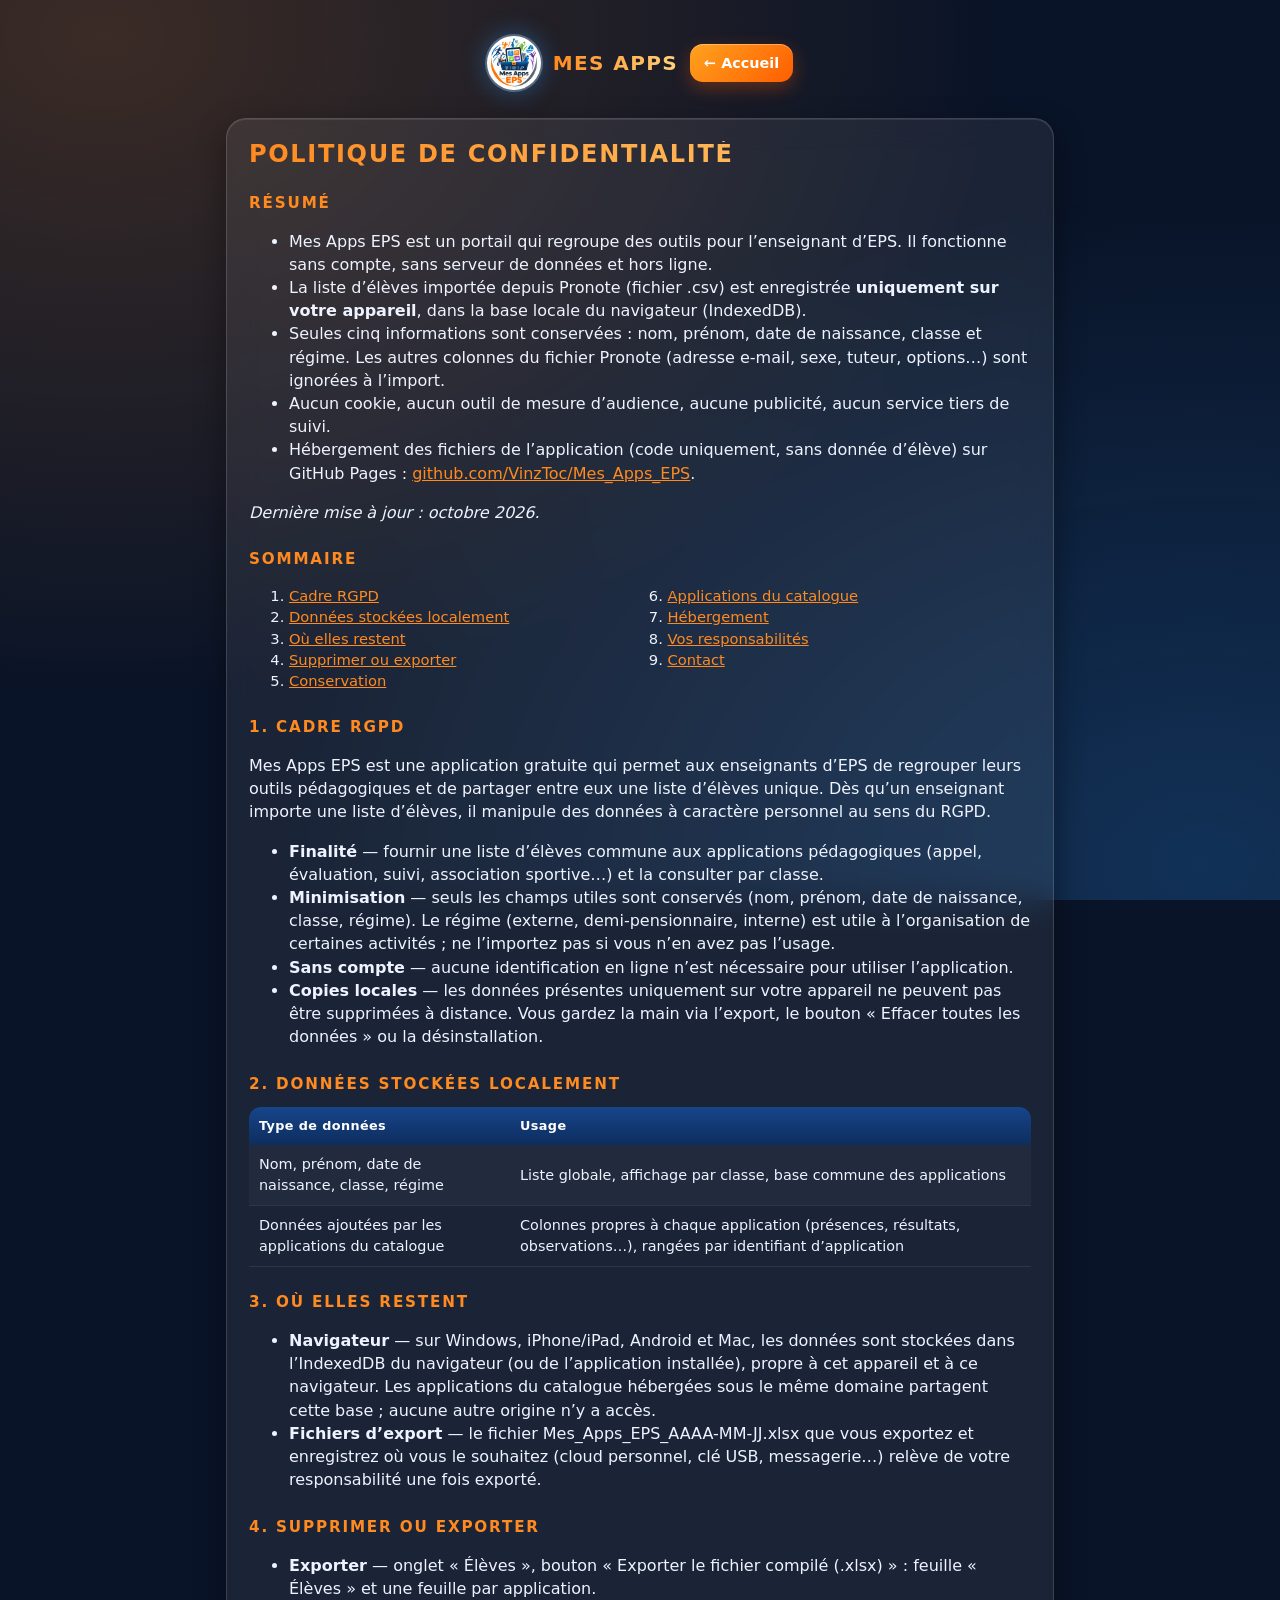
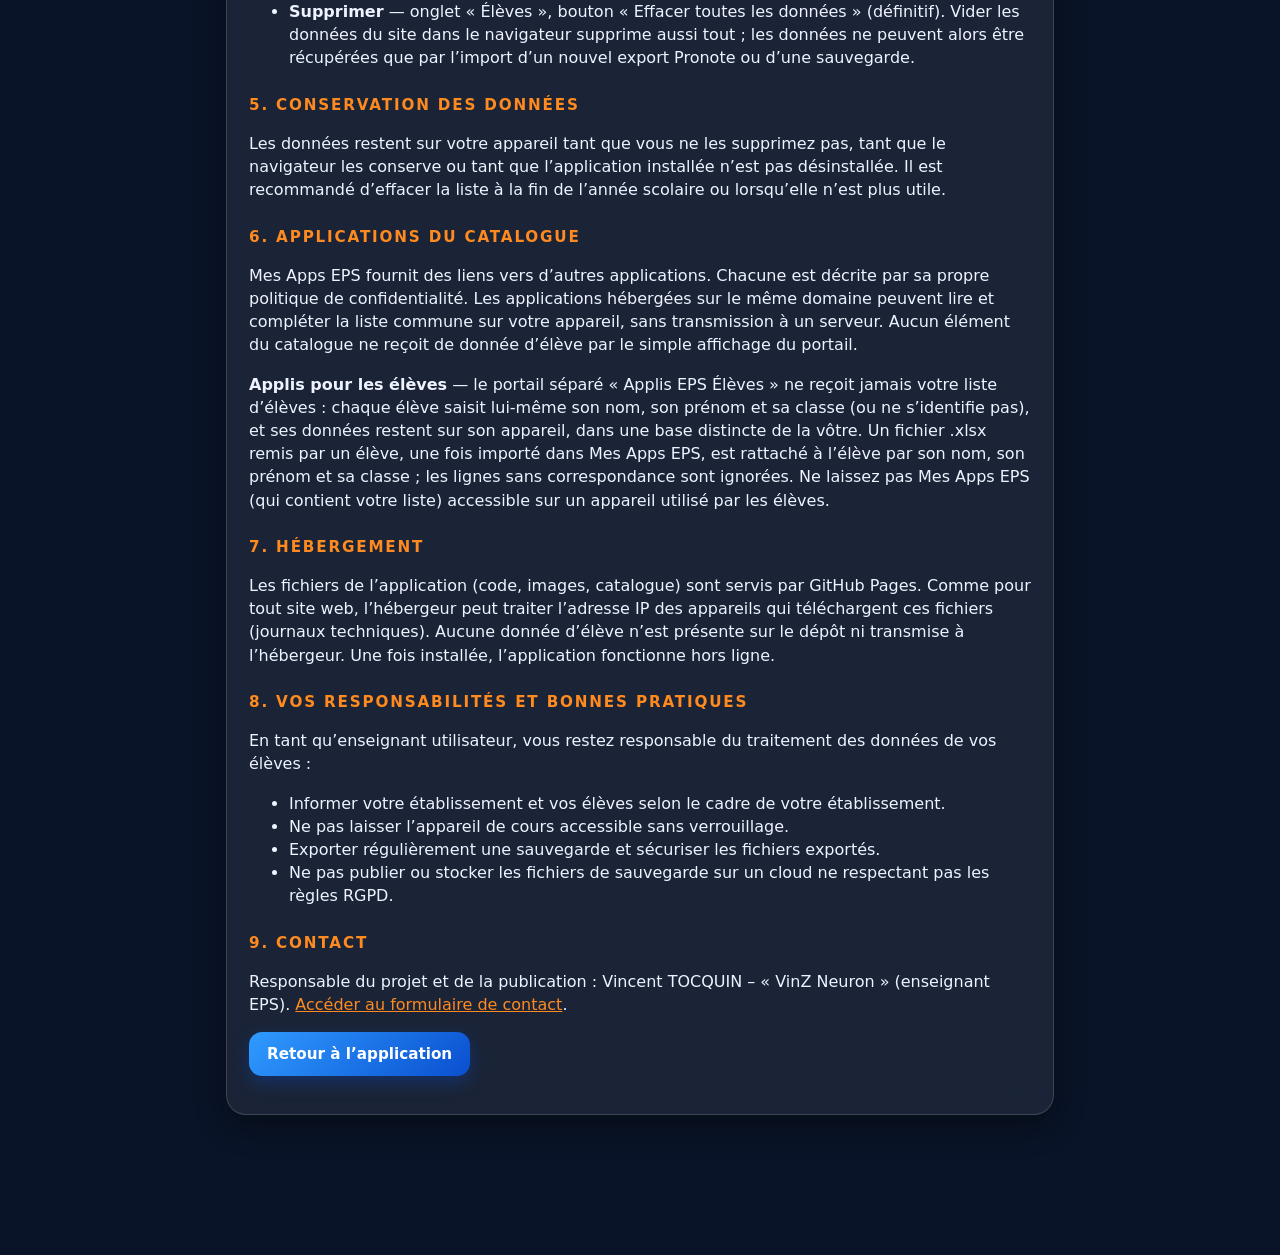
==== confidentialite.html @ a9cd7b1b "Add files via upload" ====
<!DOCTYPE html><html lang="fr"><head><meta charset="utf-8"><meta name="viewport" content="width=device-width,initial-scale=1,viewport-fit=cover">
<title>Politique de confidentialité – Mes Apps EPS</title><meta name="theme-color" content="#14151a"><link rel="icon" href="icons/icon-192.png"><link rel="stylesheet" href="style.css?v=2"></head><body>
<header><div class="hd"><img src="icons/logo.png" alt=""><h1>Mes Apps</h1><a class="back" href="index.html">← Accueil</a></div></header><main><article class="doc">
<h1>Politique de confidentialité</h1>
<h2>Résumé</h2>
<ul>
<li>Mes Apps EPS est un portail qui regroupe des outils pour l’enseignant d’EPS. Il fonctionne sans compte, sans serveur de données et hors ligne.</li>
<li>La liste d’élèves importée depuis Pronote (fichier .csv) est enregistrée <b>uniquement sur votre appareil</b>, dans la base locale du navigateur (IndexedDB).</li>
<li>Seules cinq informations sont conservées : nom, prénom, date de naissance, classe et régime. Les autres colonnes du fichier Pronote (adresse e-mail, sexe, tuteur, options…) sont ignorées à l’import.</li>
<li>Aucun cookie, aucun outil de mesure d’audience, aucune publicité, aucun service tiers de suivi.</li>
<li>Hébergement des fichiers de l’application (code uniquement, sans donnée d’élève) sur GitHub Pages : <a href="https://github.com/VinzToc/Mes_Apps_EPS" target="_blank" rel="noopener noreferrer">github.com/VinzToc/Mes_Apps_EPS</a>.</li>
</ul>
<p><em>Dernière mise à jour : octobre 2026.</em></p>
<h2>Sommaire</h2>
<ol class="toc"><li><a href="#s1">Cadre RGPD</a></li><li><a href="#s2">Données stockées localement</a></li><li><a href="#s3">Où elles restent</a></li><li><a href="#s4">Supprimer ou exporter</a></li><li><a href="#s5">Conservation</a></li><li><a href="#s6">Applications du catalogue</a></li><li><a href="#s7">Hébergement</a></li><li><a href="#s8">Vos responsabilités</a></li><li><a href="#s9">Contact</a></li></ol>
<h2 id="s1">1. Cadre RGPD</h2>
<p>Mes Apps EPS est une application gratuite qui permet aux enseignants d’EPS de regrouper leurs outils pédagogiques et de partager entre eux une liste d’élèves unique. Dès qu’un enseignant importe une liste d’élèves, il manipule des données à caractère personnel au sens du RGPD.</p>
<ul>
<li><b>Finalité</b> — fournir une liste d’élèves commune aux applications pédagogiques (appel, évaluation, suivi, association sportive…) et la consulter par classe.</li>
<li><b>Minimisation</b> — seuls les champs utiles sont conservés (nom, prénom, date de naissance, classe, régime). Le régime (externe, demi-pensionnaire, interne) est utile à l’organisation de certaines activités ; ne l’importez pas si vous n’en avez pas l’usage.</li>
<li><b>Sans compte</b> — aucune identification en ligne n’est nécessaire pour utiliser l’application.</li>
<li><b>Copies locales</b> — les données présentes uniquement sur votre appareil ne peuvent pas être supprimées à distance. Vous gardez la main via l’export, le bouton « Effacer toutes les données » ou la désinstallation.</li>
</ul>
<h2 id="s2">2. Données stockées localement</h2>
<div class="sp"><table><tr><th>Type de données</th><th>Usage</th></tr>
<tr><td>Nom, prénom, date de naissance, classe, régime</td><td>Liste globale, affichage par classe, base commune des applications</td></tr>
<tr><td>Données ajoutées par les applications du catalogue</td><td>Colonnes propres à chaque application (présences, résultats, observations…), rangées par identifiant d’application</td></tr></table></div>
<h2 id="s3">3. Où elles restent</h2>
<ul>
<li><b>Navigateur</b> — sur Windows, iPhone/iPad, Android et Mac, les données sont stockées dans l’IndexedDB du navigateur (ou de l’application installée), propre à cet appareil et à ce navigateur. Les applications du catalogue hébergées sous le même domaine partagent cette base ; aucune autre origine n’y a accès.</li>
<li><b>Fichiers d’export</b> — le fichier Mes_Apps_EPS_AAAA-MM-JJ.xlsx que vous exportez et enregistrez où vous le souhaitez (cloud personnel, clé USB, messagerie…) relève de votre responsabilité une fois exporté.</li>
</ul>
<h2 id="s4">4. Supprimer ou exporter</h2>
<ul>
<li><b>Exporter</b> — onglet « Élèves », bouton « Exporter le fichier compilé (.xlsx) » : feuille « Élèves » et une feuille par application.</li>
<li><b>Supprimer</b> — onglet « Élèves », bouton « Effacer toutes les données » (définitif). Vider les données du site dans le navigateur supprime aussi tout ; les données ne peuvent alors être récupérées que par l’import d’un nouvel export Pronote ou d’une sauvegarde.</li>
</ul>
<h2 id="s5">5. Conservation des données</h2>
<p>Les données restent sur votre appareil tant que vous ne les supprimez pas, tant que le navigateur les conserve ou tant que l’application installée n’est pas désinstallée. Il est recommandé d’effacer la liste à la fin de l’année scolaire ou lorsqu’elle n’est plus utile.</p>
<h2 id="s6">6. Applications du catalogue</h2>
<p>Mes Apps EPS fournit des liens vers d’autres applications. Chacune est décrite par sa propre politique de confidentialité. Les applications hébergées sur le même domaine peuvent lire et compléter la liste commune sur votre appareil, sans transmission à un serveur. Aucun élément du catalogue ne reçoit de donnée d’élève par le simple affichage du portail.</p>
<p><b>Applis pour les élèves</b> — le portail séparé « Applis EPS Élèves » ne reçoit jamais votre liste d’élèves : chaque élève saisit lui-même son nom, son prénom et sa classe (ou ne s’identifie pas), et ses données restent sur son appareil, dans une base distincte de la vôtre. Un fichier .xlsx remis par un élève, une fois importé dans Mes Apps EPS, est rattaché à l’élève par son nom, son prénom et sa classe ; les lignes sans correspondance sont ignorées. Ne laissez pas Mes Apps EPS (qui contient votre liste) accessible sur un appareil utilisé par les élèves.</p>
<h2 id="s7">7. Hébergement</h2>
<p>Les fichiers de l’application (code, images, catalogue) sont servis par GitHub Pages. Comme pour tout site web, l’hébergeur peut traiter l’adresse IP des appareils qui téléchargent ces fichiers (journaux techniques). Aucune donnée d’élève n’est présente sur le dépôt ni transmise à l’hébergeur. Une fois installée, l’application fonctionne hors ligne.</p>
<h2 id="s8">8. Vos responsabilités et bonnes pratiques</h2>
<p>En tant qu’enseignant utilisateur, vous restez responsable du traitement des données de vos élèves :</p>
<ul>
<li>Informer votre établissement et vos élèves selon le cadre de votre établissement.</li>
<li>Ne pas laisser l’appareil de cours accessible sans verrouillage.</li>
<li>Exporter régulièrement une sauvegarde et sécuriser les fichiers exportés.</li>
<li>Ne pas publier ou stocker les fichiers de sauvegarde sur un cloud ne respectant pas les règles RGPD.</li>
</ul>
<h2 id="s9">9. Contact</h2>
<p>Responsable du projet et de la publication : Vincent TOCQUIN – « VinZ Neuron » (enseignant EPS). <a href="contact.html">Accéder au formulaire de contact</a>.</p>
<p><a class="btnlink" href="index.html">Retour à l’application</a></p></article></main></body></html>
---- style.css ----
:root{--bg:#0a1428;--tx:#eef3ff;--mut:rgba(238,243,255,.62);--glass:rgba(255,255,255,.07);--bd:rgba(255,255,255,.15);--c1:#ff8a1f;--c2:#2f9bff;--g1:rgba(255,138,31,.20);--g2:rgba(47,155,255,.22);--onc:#fff;--c3:#ffd27a;--nav:linear-gradient(135deg,#2f9bff,#0a4fd0);--ok:#6ff0a0;--ko:#ff8f8f}
*{box-sizing:border-box;-webkit-tap-highlight-color:transparent}[hidden]{display:none!important}
body{margin:0;font-family:system-ui,-apple-system,"Segoe UI",Roboto,sans-serif;color:var(--tx);min-height:100vh;background:var(--bg);padding-bottom:100px;line-height:1.45}
body::before{content:'';position:fixed;inset:0;z-index:-1;pointer-events:none;background:radial-gradient(ellipse at 8% 4%,var(--g1),transparent 55%),radial-gradient(ellipse at 94% 96%,var(--g2),transparent 55%)}
header{display:flex;align-items:center;gap:14px;padding:20px 16px 12px;max-width:1000px;margin:auto}
header img{width:74px;height:74px;flex:none;border-radius:50%;background:#fff;padding:2px;box-shadow:0 0 26px rgba(47,155,255,.45),0 0 0 2px rgba(255,255,255,.28)}
h1{margin:0;font-size:1.65rem;font-weight:900;letter-spacing:.07em;text-transform:uppercase;line-height:1.1;background:linear-gradient(90deg,var(--c1),var(--c3));-webkit-background-clip:text;background-clip:text;-webkit-text-fill-color:transparent}
header p{margin:4px 0 0;font-size:.72rem;font-weight:600;color:var(--mut);letter-spacing:.1em;text-transform:uppercase}
main{max-width:1000px;margin:auto;padding:0 12px}
.card{position:relative;background:var(--glass);backdrop-filter:blur(16px);-webkit-backdrop-filter:blur(16px);border:1px solid var(--bd);border-radius:20px;padding:18px;margin-bottom:16px;box-shadow:0 10px 30px #0006,inset 0 1px 0 #ffffff18}
h2{margin:0 0 12px;font-size:.82rem;font-weight:800;letter-spacing:.12em;text-transform:uppercase;color:var(--c1)}
.btn{border:0;border-radius:13px;padding:11px 18px;font:inherit;font-weight:800;font-size:.9rem;letter-spacing:.03em;color:#fff;cursor:pointer;background:linear-gradient(135deg,#ffa21f,#ff5e00);box-shadow:0 6px 18px #ff5e0050,inset 0 1px 0 #ffffff55;text-shadow:0 1px 2px #0003;transition:transform .12s,filter .15s;display:inline-block;text-decoration:none}
.btn:hover{filter:brightness(1.1)}.btn:active{transform:scale(.97)}.btn:disabled{opacity:.4;cursor:default}
.btn.b{background:linear-gradient(135deg,#2f9bff,#0a4fd0);box-shadow:0 6px 18px #0a4fd055,inset 0 1px 0 #ffffff55}
.btn.r{background:rgba(255,255,255,.1);border:1.5px solid var(--bd);box-shadow:none;text-shadow:none}
.row{display:flex;gap:10px;flex-wrap:wrap;align-items:center;margin-top:12px}
label{display:block;font-weight:700;font-size:.8rem;letter-spacing:.04em;color:var(--mut);margin:10px 0}
select,input{padding:10px 12px;border-radius:12px;border:1.5px solid var(--bd);font:inherit;font-size:.95rem;background:rgba(0,0,0,.32);color:var(--tx)}
label input{display:block;width:100%;margin-top:5px}
select:focus,input:focus,.btn:focus-visible{outline:2px solid var(--c1);outline-offset:1px}
input::placeholder{color:rgba(238,243,255,.38)}
.drop{display:flex;flex-direction:column;align-items:center;gap:12px;border:2px dashed var(--c2);border-radius:18px;padding:22px;text-align:center;cursor:pointer;background:rgba(255,255,255,.04);font-weight:600;color:var(--tx);transition:.2s}
.drop.on{background:rgba(255,255,255,.12);transform:scale(1.01)}
.grid{display:grid;grid-template-columns:repeat(auto-fill,minmax(108px,1fr));gap:12px}
.tile{position:relative;overflow:hidden;display:flex;flex-direction:column;align-items:center;text-align:center;gap:8px;padding:16px 8px 12px;border-radius:18px;color:var(--tx);text-decoration:none;background:linear-gradient(160deg,rgba(255,255,255,.13),rgba(255,255,255,.04));border:1px solid var(--bd);box-shadow:0 6px 18px #0005;transition:.18s}
.tile::before{content:"";position:absolute;left:0;right:0;top:0;height:4px;background:linear-gradient(90deg,var(--t1,var(--c1)),var(--t2,var(--c2)))}
.tile:hover{transform:translateY(-4px);border-color:var(--t1,var(--c1));box-shadow:0 10px 26px #0007,0 0 18px var(--g1)}
.tile:active{transform:scale(.96)}
.tile .ic{font-size:2.1rem;line-height:1;filter:drop-shadow(0 3px 5px #0006)}.tile b{font-size:.8rem;line-height:1.15;font-weight:700}
.tile.off{filter:grayscale(.6);opacity:.5;pointer-events:none}
.rgpd{font-size:.78rem;color:var(--mut);line-height:1.45;margin-top:10px}.rgpd b{color:var(--tx)}
.err{color:var(--ko);font-weight:700;min-height:1.2em}
#msg,#msgE{margin-top:12px;font-weight:700;font-size:1.08rem;line-height:1.45}#msg:empty,#msgE:empty{display:none}
#msg:not(:empty),#msgE:not(:empty){padding:11px 15px;border-radius:12px;background:rgba(255,255,255,.08);border:1px solid var(--bd)}
#info{display:block;margin-top:12px;font-size:1.08rem;font-weight:700;line-height:1.45}
.btn.danger{background:linear-gradient(135deg,#ff4d4d,#c70f1f);box-shadow:0 6px 18px #c70f1f66,inset 0 1px 0 #ffffff55}
#toast{position:fixed;left:50%;bottom:100px;width:max-content;text-align:center;transform:translate(-50%,30px);opacity:0;pointer-events:none;z-index:99;max-width:min(92vw,520px);padding:14px 20px;border-radius:14px;font-weight:800;font-size:1.05rem;color:#fff;background:linear-gradient(135deg,#17a34a,#0b6b30);box-shadow:0 12px 34px #000a;transition:.3s}
#toast.on{opacity:1;transform:translate(-50%,0)}
table{width:100%;border-collapse:collapse;font-size:.9rem}
th{background:linear-gradient(#17458a,#0d2d5e);color:#fff;padding:10px;text-align:left;position:sticky;top:0;font-size:.8rem;letter-spacing:.03em}
th:first-child{border-radius:12px 0 0 0}th:last-child{border-radius:0 12px 0 0}
td{padding:9px 10px;border-bottom:1px solid rgba(255,255,255,.08)}tr:nth-child(even) td{background:rgba(255,255,255,.03)}
.wrap{max-height:62vh;overflow:auto;border-radius:12px;border:1px solid var(--bd)}
th.n,td.n{text-align:center}th.n{font-size:.76rem;line-height:1.15;vertical-align:bottom;min-width:84px}td.n{font-weight:800}td.z{color:rgba(255,255,255,.28);font-weight:400}
th small{font-weight:400;opacity:.85}
tr.grp td{background:rgba(255,255,255,.1)!important;font-weight:800;font-size:.85rem;color:var(--c1)}
button.nm{border:0;background:none;font:inherit;color:#8fcaff;text-align:left;cursor:pointer;padding:6px 0;text-decoration:underline dotted}
nav{z-index:100;position:fixed;bottom:0;left:0;right:0;display:flex;justify-content:center;gap:10px;padding:10px 10px calc(10px + env(safe-area-inset-bottom));background:rgba(10,16,34,.82);backdrop-filter:blur(16px);-webkit-backdrop-filter:blur(16px);border-top:1px solid var(--bd)}
nav button{flex:1;max-width:240px;border:1.5px solid var(--bd);border-radius:15px;padding:12px;font:inherit;font-weight:800;font-size:.9rem;background:rgba(255,255,255,.07);color:#c9d3ee;cursor:pointer}
nav button.act{color:var(--onc);border-color:transparent;background:var(--nav);box-shadow:0 5px 18px var(--g1)}
.tab{display:none}.tab.act{display:block}
.foot{max-width:976px;margin:10px auto 0;padding:16px;text-align:center;background:var(--glass);backdrop-filter:blur(16px);-webkit-backdrop-filter:blur(16px);border:1px solid var(--bd);border-radius:20px;font-size:.86rem;color:var(--mut)}
.foot a{color:var(--c1);font-weight:700}.foot>div{margin:6px 0}
.foot .ic{display:inline-flex;width:44px;height:44px;margin:4px;align-items:center;justify-content:center;border-radius:14px;color:#fff;background:linear-gradient(#ffa21f,#ff5e00);box-shadow:0 4px 12px #ff5e0055,inset 0 1px 0 #ffffff66}
.foot .ic:nth-child(2){background:linear-gradient(#2f9bff,#0a4fd0)}.foot .ic:nth-child(3){background:linear-gradient(#c040ff,#6a0fd0)}.foot .ic:nth-child(4){background:linear-gradient(#ff4d4d,#c00000)}
.foot a.ic{color:#fff}
.foot svg{width:22px;height:22px;fill:none;stroke:currentColor;stroke-width:2;stroke-linecap:round;stroke-linejoin:round}
.foot .own{display:block;margin:0 auto 6px;width:92px;height:92px;border-radius:22px;box-shadow:0 6px 18px #0006}
.foot p{margin:6px 0 0}.ver{text-align:center;font-weight:700;font-size:.76rem;color:var(--mut);margin:12px 0 0;letter-spacing:.04em}
#fiche,.ov{position:fixed;inset:0;z-index:200;background:#000b;display:flex;align-items:flex-end;justify-content:center;backdrop-filter:blur(4px)}#fiche[hidden],.ov[hidden]{display:none}
.ov{align-items:center;padding:16px}
.fc{position:relative;background:#0f1830;color:var(--tx);border:1px solid var(--bd);width:100%;max-width:560px;max-height:86vh;overflow:auto;border-radius:22px 22px 0 0;padding:20px 20px calc(20px + env(safe-area-inset-bottom))}
#fx,.xb{position:absolute;top:10px;right:12px;border:0;background:rgba(255,255,255,.12);color:var(--tx);border-radius:50%;width:34px;height:34px;font-size:1rem;cursor:pointer}
.fh{display:flex;gap:14px;align-items:center;margin-bottom:6px;padding-right:36px}.fh span{font-size:.85rem;color:var(--mut)}
.av{flex:none;width:56px;height:56px;border-radius:50%;background:var(--nav);color:var(--onc);display:flex;align-items:center;justify-content:center;font-weight:900;font-size:1.2rem;text-transform:uppercase;box-shadow:0 4px 14px var(--g1)}
.fa{border-radius:16px;margin-top:12px;overflow:hidden;border:1px solid var(--bd);background:rgba(255,255,255,.04)}.fa h3{margin:0;padding:10px 14px;background:linear-gradient(90deg,rgba(255,255,255,.14),rgba(255,255,255,.04));font-size:.95rem}
.fa dl{margin:0;padding:8px 14px;display:grid;grid-template-columns:auto 1fr;gap:4px 14px}.fa dt{font-weight:700;color:var(--mut);font-size:.82rem;text-transform:capitalize}.fa dd{margin:0;font-weight:600;word-break:break-word}.fn{opacity:.7}
.chip{display:inline-block;margin-right:3px;padding:2px 7px;border-radius:10px;background:rgba(255,255,255,.12);font-size:.92rem}
.sum{display:grid;gap:10px;margin:0 0 14px}.sm{display:grid;grid-template-columns:1fr auto;gap:3px 10px;align-items:center;font-size:.85rem}
.sm .bar{grid-column:1/-1;height:8px;border-radius:6px;background:rgba(255,255,255,.12);overflow:hidden}.sm .bar i{display:block;height:100%;background:linear-gradient(90deg,var(--c1),var(--c2))}.sm span{color:var(--mut)}
.en{padding:8px 14px;border-top:1px solid rgba(255,255,255,.1)}.en .dt{font-weight:800;color:var(--c1);font-size:.82rem}.en dl{padding:2px 0 0!important}
.fg{margin:18px 0 0;font-size:.78rem;text-transform:uppercase;letter-spacing:.1em;font-weight:800;color:var(--mut)}
.bd{float:right;font-weight:600;font-size:.8rem;color:var(--mut)}.tot{margin:6px 0 0;font-weight:700}
.qc{border-radius:22px!important;max-width:380px!important;text-align:center}
.qrbox canvas{width:min(280px,100%);height:auto;image-rendering:pixelated;border:6px solid #fff;border-radius:12px;background:#fff}.qru{word-break:break-all;font-weight:700;font-size:.85rem;margin:8px 0;color:var(--mut)}
/* portail élèves */
.me{font-size:1.05rem;font-weight:700;padding:12px 14px;border-radius:14px;background:rgba(255,255,255,.07);border:1px solid var(--bd)}
ul.dn{list-style:none;padding:0;margin:0}ul.dn li{padding:10px 12px;margin-bottom:8px;border-radius:14px;background:rgba(255,255,255,.07);border:1px solid var(--bd);font-weight:600}
ul.dn summary{cursor:pointer}ul.dn details{margin:0}.tw{overflow-x:auto}
ul.dn table{margin-top:8px;font-size:.8rem;background:rgba(0,0,0,.25);border-radius:10px}ul.dn td,ul.dn th{padding:5px 7px;text-align:left}ul.dn th{background:#17458a;position:static;border-radius:0}
@media(max-width:520px){h1{font-size:1.35rem}header img{width:62px;height:62px}}

.hd{display:flex;align-items:center;gap:12px;max-width:860px;margin:auto;padding:16px}
.hd img{width:54px;height:54px;border-radius:50%;background:#fff;padding:2px;box-shadow:0 0 26px rgba(47,155,255,.45),0 0 0 2px rgba(255,255,255,.28)}
.hd h1{flex:1;font-size:1.25rem}
.back{color:#fff;font-weight:800;text-decoration:none;background:linear-gradient(135deg,#ffa21f,#ff5e00);padding:9px 14px;border-radius:13px;box-shadow:0 6px 18px #ff5e0050,inset 0 1px 0 #ffffff55;font-size:.9rem}
main{max-width:860px;padding:0 16px 40px}
.doc{background:var(--glass);backdrop-filter:blur(16px);border:1px solid var(--bd);border-radius:20px;padding:22px;box-shadow:0 10px 30px #0006,inset 0 1px 0 #ffffff18;color:var(--tx)}
.doc h1{margin-top:0;font-size:1.5rem}
.doc h2{color:var(--c1);margin-top:1.6em;font-size:.95rem}
.doc a{color:var(--c1)}.toc{columns:2;font-size:.92rem}
.sp{overflow-x:auto}
.form label{display:block;font-weight:700;margin:12px 0}.form input,.form select,.form textarea{display:block;width:100%;margin-top:5px;padding:10px;border-radius:12px;border:1.5px solid var(--bd);font:inherit;background:rgba(0,0,0,.32);color:var(--tx)}
.form button,.btnlink{display:inline-block;border:0;border-radius:13px;padding:11px 18px;font-weight:800;color:#fff;text-decoration:none;cursor:pointer;font-size:.95rem;background:linear-gradient(135deg,#2f9bff,#0a4fd0);box-shadow:0 6px 18px #0a4fd055}
.doc a.btnlink{color:#fff}.note{font-size:.85rem;color:var(--mut)}
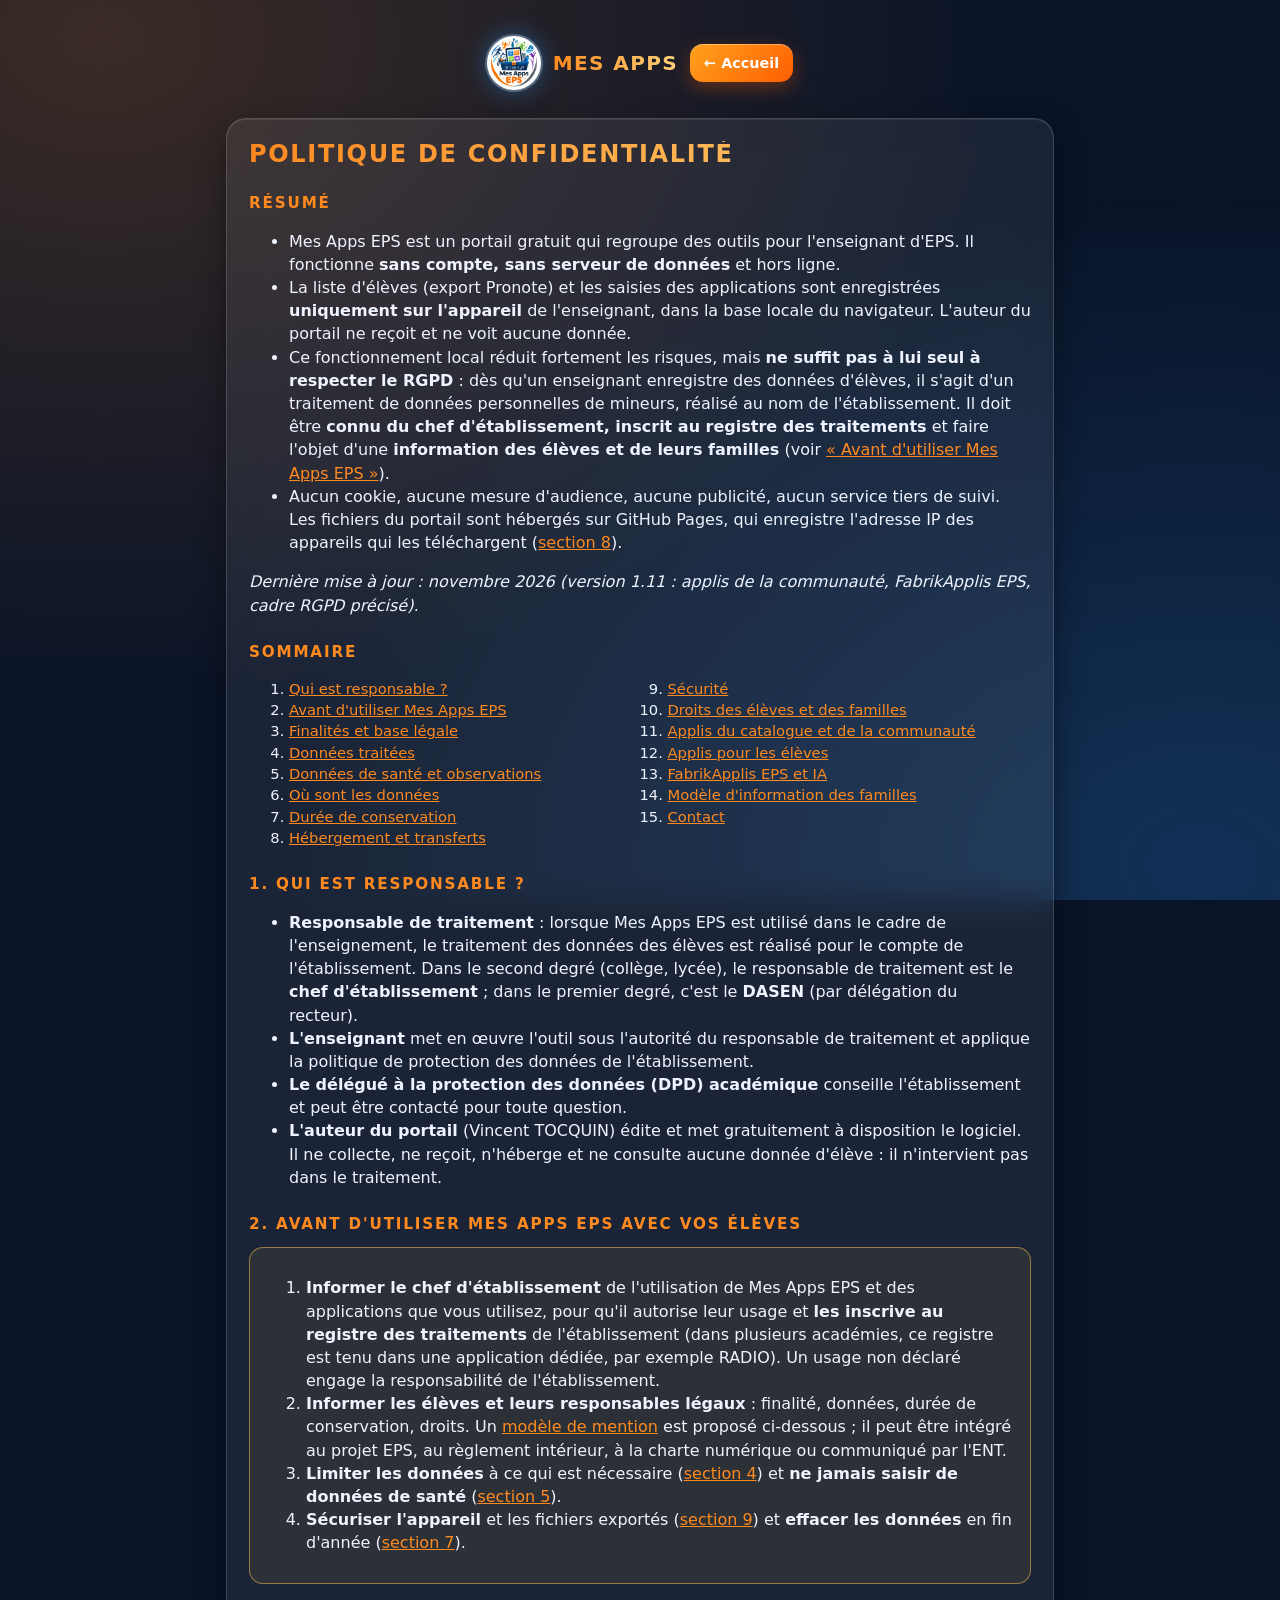
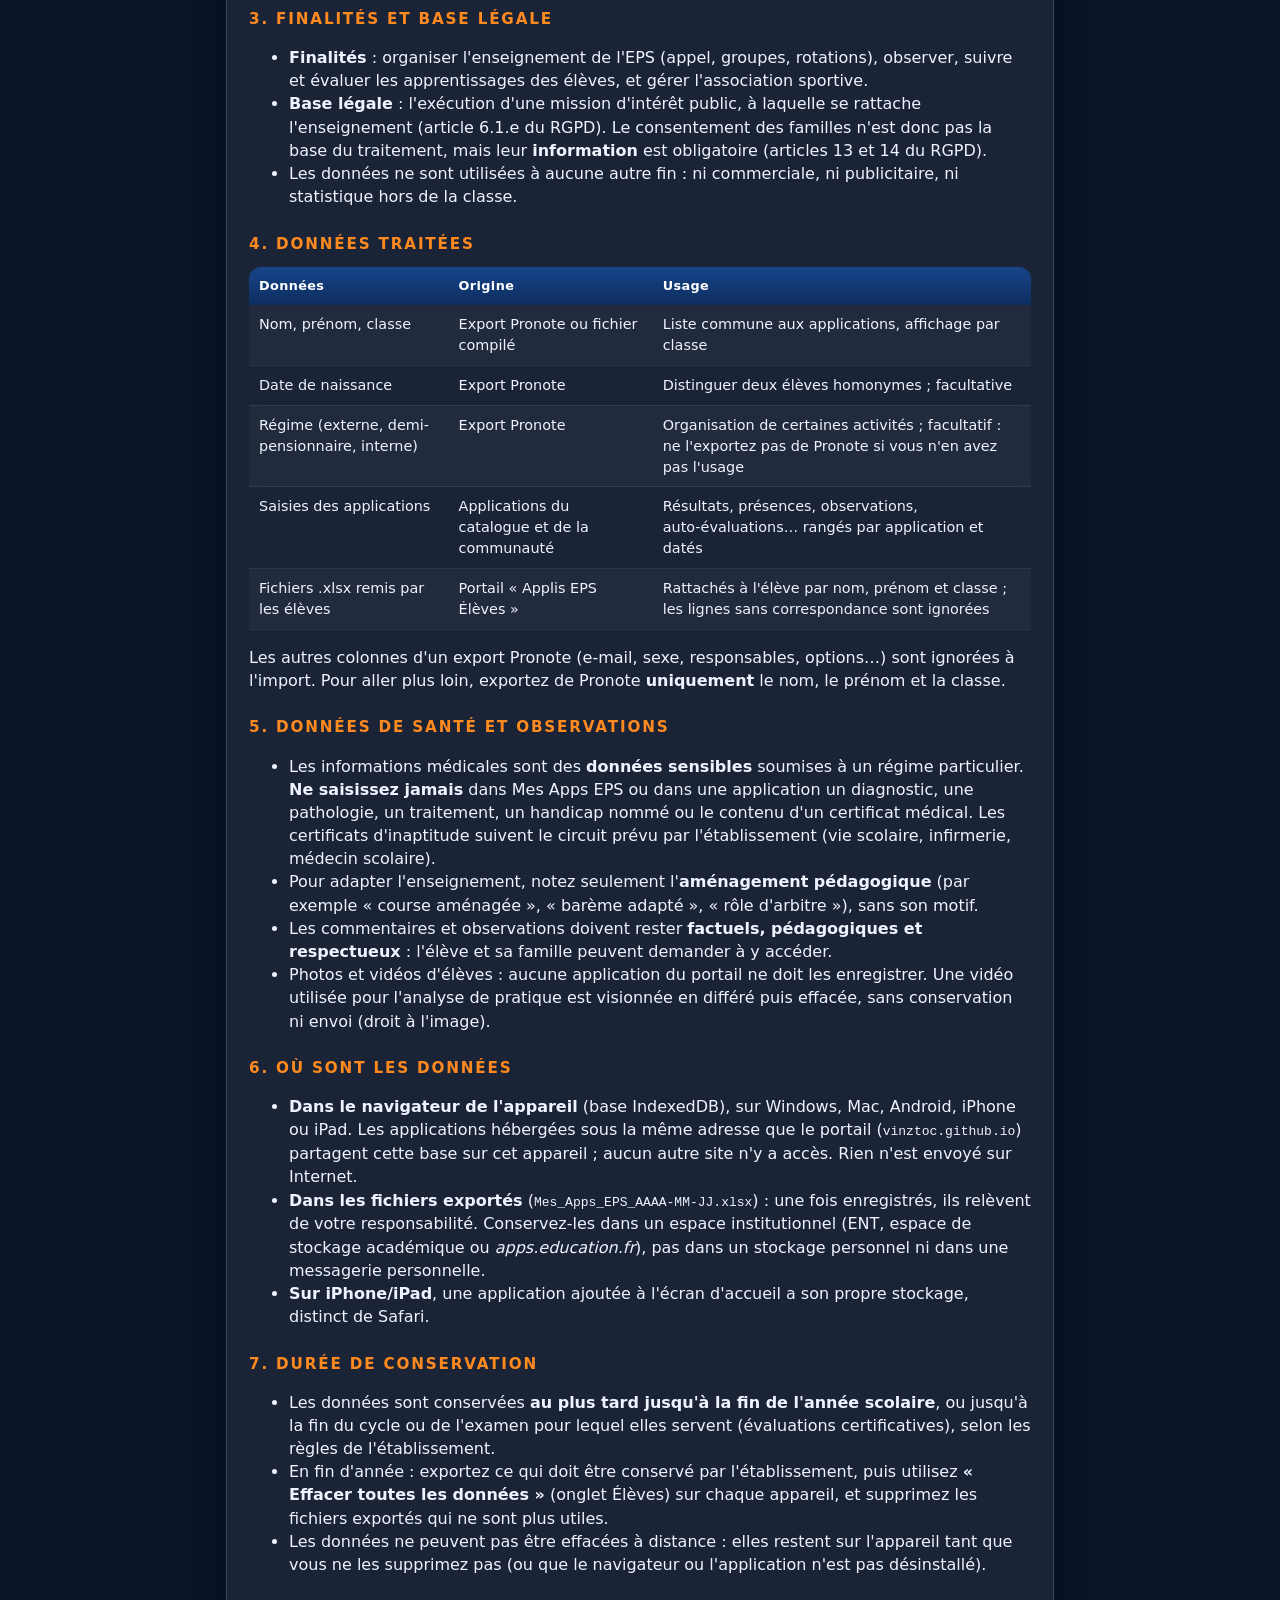
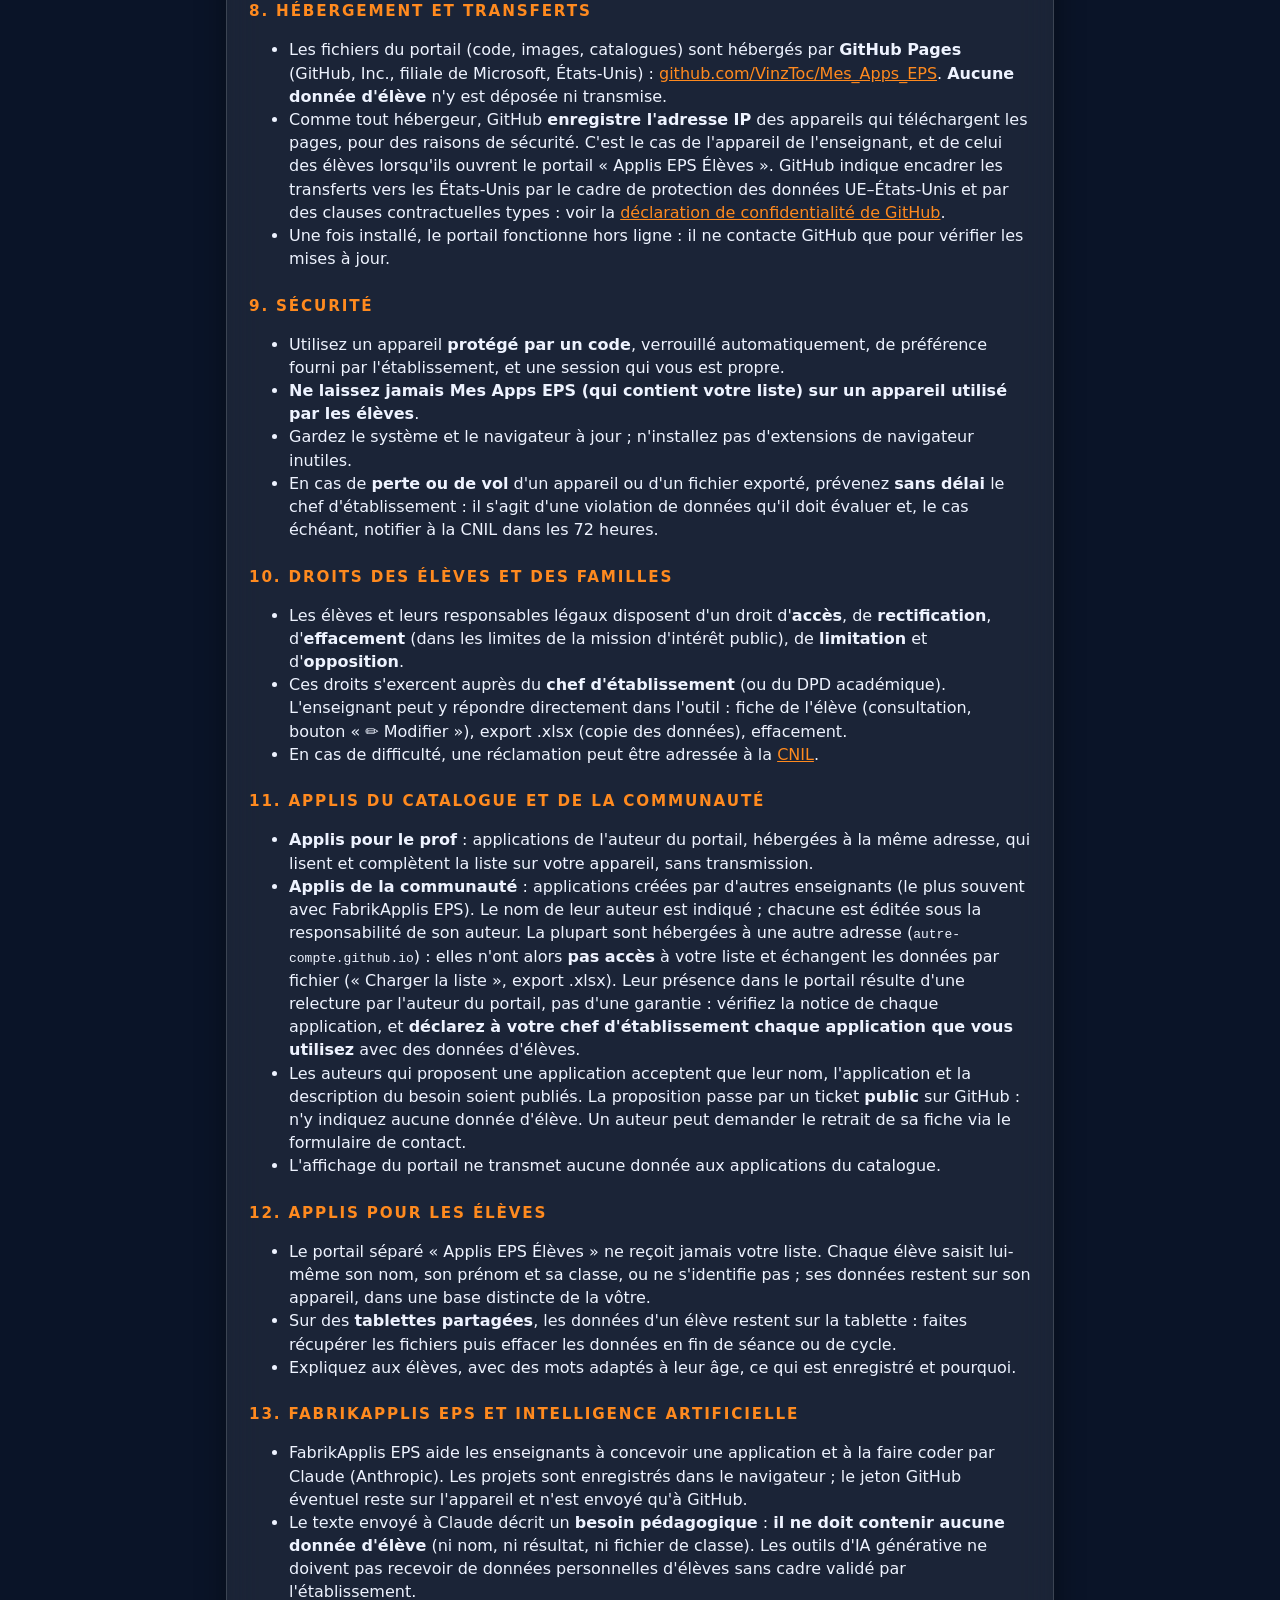
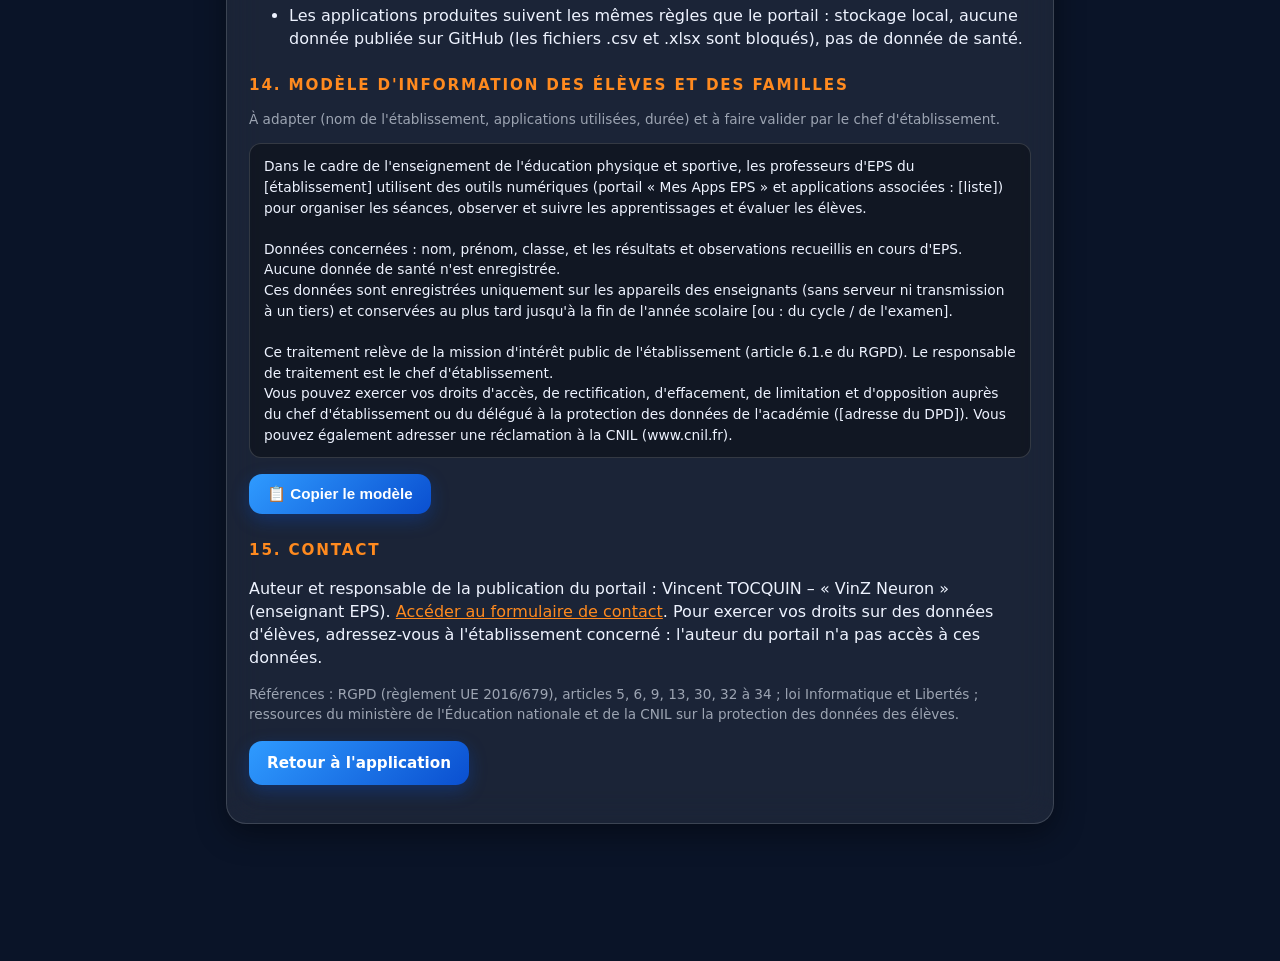
==== commit 282aad22: "Version 1.11.0 : imports compacts, auteur des applis, confidentialité RGPD - Zones d'import des élèv" ====
--- a/confidentialite.html
+++ b/confidentialite.html
@@ -1,55 +1,133 @@
 <!DOCTYPE html><html lang="fr"><head><meta charset="utf-8"><meta name="viewport" content="width=device-width,initial-scale=1,viewport-fit=cover">
-<title>Politique de confidentialité – Mes Apps EPS</title><meta name="theme-color" content="#14151a"><link rel="icon" href="icons/icon-192.png"><link rel="stylesheet" href="style.css?v=2"></head><body>
+<title>Politique de confidentialité – Mes Apps EPS</title><meta name="theme-color" content="#14151a"><link rel="icon" href="icons/icon-192.png"><link rel="stylesheet" href="style.css?v=3">
+<style>.encart{border:1px solid var(--bd);border-radius:14px;padding:12px 16px;background:rgba(255,255,255,.05);margin:12px 0}.encart.w{border-color:rgba(255,200,80,.5);background:rgba(255,200,80,.08)}
+.modele{white-space:pre-wrap;font-size:.86rem;line-height:1.5;background:rgba(0,0,0,.35);border-radius:12px;padding:12px 14px;border:1px solid var(--bd)}.doc td,.doc th{vertical-align:top}</style></head><body>
 <header><div class="hd"><img src="icons/logo.png" alt=""><h1>Mes Apps</h1><a class="back" href="index.html">← Accueil</a></div></header><main><article class="doc">
 <h1>Politique de confidentialité</h1>
 <h2>Résumé</h2>
 <ul>
-<li>Mes Apps EPS est un portail qui regroupe des outils pour l’enseignant d’EPS. Il fonctionne sans compte, sans serveur de données et hors ligne.</li>
-<li>La liste d’élèves importée depuis Pronote (fichier .csv) est enregistrée <b>uniquement sur votre appareil</b>, dans la base locale du navigateur (IndexedDB).</li>
-<li>Seules cinq informations sont conservées : nom, prénom, date de naissance, classe et régime. Les autres colonnes du fichier Pronote (adresse e-mail, sexe, tuteur, options…) sont ignorées à l’import.</li>
-<li>Aucun cookie, aucun outil de mesure d’audience, aucune publicité, aucun service tiers de suivi.</li>
-<li>Hébergement des fichiers de l’application (code uniquement, sans donnée d’élève) sur GitHub Pages : <a href="https://github.com/VinzToc/Mes_Apps_EPS" target="_blank" rel="noopener noreferrer">github.com/VinzToc/Mes_Apps_EPS</a>.</li>
+<li>Mes Apps EPS est un portail gratuit qui regroupe des outils pour l'enseignant d'EPS. Il fonctionne <b>sans compte, sans serveur de données</b> et hors ligne.</li>
+<li>La liste d'élèves (export Pronote) et les saisies des applications sont enregistrées <b>uniquement sur l'appareil</b> de l'enseignant, dans la base locale du navigateur. L'auteur du portail ne reçoit et ne voit aucune donnée.</li>
+<li>Ce fonctionnement local réduit fortement les risques, mais <b>ne suffit pas à lui seul à respecter le RGPD</b> : dès qu'un enseignant enregistre des données d'élèves, il s'agit d'un traitement de données personnelles de mineurs, réalisé au nom de l'établissement. Il doit être <b>connu du chef d'établissement, inscrit au registre des traitements</b> et faire l'objet d'une <b>information des élèves et de leurs familles</b> (voir <a href="#s2">« Avant d'utiliser Mes Apps EPS »</a>).</li>
+<li>Aucun cookie, aucune mesure d'audience, aucune publicité, aucun service tiers de suivi. Les fichiers du portail sont hébergés sur GitHub Pages, qui enregistre l'adresse IP des appareils qui les téléchargent (<a href="#s8">section 8</a>).</li>
 </ul>
-<p><em>Dernière mise à jour : octobre 2026.</em></p>
+<p><em>Dernière mise à jour : novembre 2026 (version 1.11 : applis de la communauté, FabrikApplis EPS, cadre RGPD précisé).</em></p>
 <h2>Sommaire</h2>
-<ol class="toc"><li><a href="#s1">Cadre RGPD</a></li><li><a href="#s2">Données stockées localement</a></li><li><a href="#s3">Où elles restent</a></li><li><a href="#s4">Supprimer ou exporter</a></li><li><a href="#s5">Conservation</a></li><li><a href="#s6">Applications du catalogue</a></li><li><a href="#s7">Hébergement</a></li><li><a href="#s8">Vos responsabilités</a></li><li><a href="#s9">Contact</a></li></ol>
-<h2 id="s1">1. Cadre RGPD</h2>
-<p>Mes Apps EPS est une application gratuite qui permet aux enseignants d’EPS de regrouper leurs outils pédagogiques et de partager entre eux une liste d’élèves unique. Dès qu’un enseignant importe une liste d’élèves, il manipule des données à caractère personnel au sens du RGPD.</p>
+<ol class="toc"><li><a href="#s1">Qui est responsable ?</a></li><li><a href="#s2">Avant d'utiliser Mes Apps EPS</a></li><li><a href="#s3">Finalités et base légale</a></li><li><a href="#s4">Données traitées</a></li><li><a href="#s5">Données de santé et observations</a></li><li><a href="#s6">Où sont les données</a></li><li><a href="#s7">Durée de conservation</a></li><li><a href="#s8">Hébergement et transferts</a></li><li><a href="#s9">Sécurité</a></li><li><a href="#s10">Droits des élèves et des familles</a></li><li><a href="#s11">Applis du catalogue et de la communauté</a></li><li><a href="#s12">Applis pour les élèves</a></li><li><a href="#s13">FabrikApplis EPS et IA</a></li><li><a href="#s14">Modèle d'information des familles</a></li><li><a href="#s15">Contact</a></li></ol>
+
+<h2 id="s1">1. Qui est responsable ?</h2>
 <ul>
-<li><b>Finalité</b> — fournir une liste d’élèves commune aux applications pédagogiques (appel, évaluation, suivi, association sportive…) et la consulter par classe.</li>
-<li><b>Minimisation</b> — seuls les champs utiles sont conservés (nom, prénom, date de naissance, classe, régime). Le régime (externe, demi-pensionnaire, interne) est utile à l’organisation de certaines activités ; ne l’importez pas si vous n’en avez pas l’usage.</li>
-<li><b>Sans compte</b> — aucune identification en ligne n’est nécessaire pour utiliser l’application.</li>
-<li><b>Copies locales</b> — les données présentes uniquement sur votre appareil ne peuvent pas être supprimées à distance. Vous gardez la main via l’export, le bouton « Effacer toutes les données » ou la désinstallation.</li>
+<li><b>Responsable de traitement</b> : lorsque Mes Apps EPS est utilisé dans le cadre de l'enseignement, le traitement des données des élèves est réalisé pour le compte de l'établissement. Dans le second degré (collège, lycée), le responsable de traitement est le <b>chef d'établissement</b> ; dans le premier degré, c'est le <b>DASEN</b> (par délégation du recteur).</li>
+<li><b>L'enseignant</b> met en œuvre l'outil sous l'autorité du responsable de traitement et applique la politique de protection des données de l'établissement.</li>
+<li><b>Le délégué à la protection des données (DPD) académique</b> conseille l'établissement et peut être contacté pour toute question.</li>
+<li><b>L'auteur du portail</b> (Vincent TOCQUIN) édite et met gratuitement à disposition le logiciel. Il ne collecte, ne reçoit, n'héberge et ne consulte aucune donnée d'élève : il n'intervient pas dans le traitement.</li>
 </ul>
-<h2 id="s2">2. Données stockées localement</h2>
-<div class="sp"><table><tr><th>Type de données</th><th>Usage</th></tr>
-<tr><td>Nom, prénom, date de naissance, classe, régime</td><td>Liste globale, affichage par classe, base commune des applications</td></tr>
-<tr><td>Données ajoutées par les applications du catalogue</td><td>Colonnes propres à chaque application (présences, résultats, observations…), rangées par identifiant d’application</td></tr></table></div>
-<h2 id="s3">3. Où elles restent</h2>
+
+<h2 id="s2">2. Avant d'utiliser Mes Apps EPS avec vos élèves</h2>
+<div class="encart w"><ol>
+<li><b>Informer le chef d'établissement</b> de l'utilisation de Mes Apps EPS et des applications que vous utilisez, pour qu'il autorise leur usage et <b>les inscrive au registre des traitements</b> de l'établissement (dans plusieurs académies, ce registre est tenu dans une application dédiée, par exemple RADIO). Un usage non déclaré engage la responsabilité de l'établissement.</li>
+<li><b>Informer les élèves et leurs responsables légaux</b> : finalité, données, durée de conservation, droits. Un <a href="#s14">modèle de mention</a> est proposé ci-dessous ; il peut être intégré au projet EPS, au règlement intérieur, à la charte numérique ou communiqué par l'ENT.</li>
+<li><b>Limiter les données</b> à ce qui est nécessaire (<a href="#s4">section 4</a>) et <b>ne jamais saisir de données de santé</b> (<a href="#s5">section 5</a>).</li>
+<li><b>Sécuriser l'appareil</b> et les fichiers exportés (<a href="#s9">section 9</a>) et <b>effacer les données</b> en fin d'année (<a href="#s7">section 7</a>).</li>
+</ol></div>
+
+<h2 id="s3">3. Finalités et base légale</h2>
 <ul>
-<li><b>Navigateur</b> — sur Windows, iPhone/iPad, Android et Mac, les données sont stockées dans l’IndexedDB du navigateur (ou de l’application installée), propre à cet appareil et à ce navigateur. Les applications du catalogue hébergées sous le même domaine partagent cette base ; aucune autre origine n’y a accès.</li>
-<li><b>Fichiers d’export</b> — le fichier Mes_Apps_EPS_AAAA-MM-JJ.xlsx que vous exportez et enregistrez où vous le souhaitez (cloud personnel, clé USB, messagerie…) relève de votre responsabilité une fois exporté.</li>
+<li><b>Finalités</b> : organiser l'enseignement de l'EPS (appel, groupes, rotations), observer, suivre et évaluer les apprentissages des élèves, et gérer l'association sportive.</li>
+<li><b>Base légale</b> : l'exécution d'une mission d'intérêt public, à laquelle se rattache l'enseignement (article 6.1.e du RGPD). Le consentement des familles n'est donc pas la base du traitement, mais leur <b>information</b> est obligatoire (articles 13 et 14 du RGPD).</li>
+<li>Les données ne sont utilisées à aucune autre fin : ni commerciale, ni publicitaire, ni statistique hors de la classe.</li>
 </ul>
-<h2 id="s4">4. Supprimer ou exporter</h2>
+
+<h2 id="s4">4. Données traitées</h2>
+<div class="sp"><table><tr><th>Données</th><th>Origine</th><th>Usage</th></tr>
+<tr><td>Nom, prénom, classe</td><td>Export Pronote ou fichier compilé</td><td>Liste commune aux applications, affichage par classe</td></tr>
+<tr><td>Date de naissance</td><td>Export Pronote</td><td>Distinguer deux élèves homonymes ; facultative</td></tr>
+<tr><td>Régime (externe, demi-pensionnaire, interne)</td><td>Export Pronote</td><td>Organisation de certaines activités ; facultatif : ne l'exportez pas de Pronote si vous n'en avez pas l'usage</td></tr>
+<tr><td>Saisies des applications</td><td>Applications du catalogue et de la communauté</td><td>Résultats, présences, observations, auto-évaluations… rangés par application et datés</td></tr>
+<tr><td>Fichiers .xlsx remis par les élèves</td><td>Portail « Applis EPS Élèves »</td><td>Rattachés à l'élève par nom, prénom et classe ; les lignes sans correspondance sont ignorées</td></tr>
+</table></div>
+<p>Les autres colonnes d'un export Pronote (e-mail, sexe, responsables, options…) sont ignorées à l'import. Pour aller plus loin, exportez de Pronote <b>uniquement</b> le nom, le prénom et la classe.</p>
+
+<h2 id="s5">5. Données de santé et observations</h2>
 <ul>
-<li><b>Exporter</b> — onglet « Élèves », bouton « Exporter le fichier compilé (.xlsx) » : feuille « Élèves » et une feuille par application.</li>
-<li><b>Supprimer</b> — onglet « Élèves », bouton « Effacer toutes les données » (définitif). Vider les données du site dans le navigateur supprime aussi tout ; les données ne peuvent alors être récupérées que par l’import d’un nouvel export Pronote ou d’une sauvegarde.</li>
+<li>Les informations médicales sont des <b>données sensibles</b> soumises à un régime particulier. <b>Ne saisissez jamais</b> dans Mes Apps EPS ou dans une application un diagnostic, une pathologie, un traitement, un handicap nommé ou le contenu d'un certificat médical. Les certificats d'inaptitude suivent le circuit prévu par l'établissement (vie scolaire, infirmerie, médecin scolaire).</li>
+<li>Pour adapter l'enseignement, notez seulement l'<b>aménagement pédagogique</b> (par exemple « course aménagée », « barème adapté », « rôle d'arbitre »), sans son motif.</li>
+<li>Les commentaires et observations doivent rester <b>factuels, pédagogiques et respectueux</b> : l'élève et sa famille peuvent demander à y accéder.</li>
+<li>Photos et vidéos d'élèves : aucune application du portail ne doit les enregistrer. Une vidéo utilisée pour l'analyse de pratique est visionnée en différé puis effacée, sans conservation ni envoi (droit à l'image).</li>
 </ul>
-<h2 id="s5">5. Conservation des données</h2>
-<p>Les données restent sur votre appareil tant que vous ne les supprimez pas, tant que le navigateur les conserve ou tant que l’application installée n’est pas désinstallée. Il est recommandé d’effacer la liste à la fin de l’année scolaire ou lorsqu’elle n’est plus utile.</p>
-<h2 id="s6">6. Applications du catalogue</h2>
-<p>Mes Apps EPS fournit des liens vers d’autres applications. Chacune est décrite par sa propre politique de confidentialité. Les applications hébergées sur le même domaine peuvent lire et compléter la liste commune sur votre appareil, sans transmission à un serveur. Aucun élément du catalogue ne reçoit de donnée d’élève par le simple affichage du portail.</p>
-<p><b>Applis pour les élèves</b> — le portail séparé « Applis EPS Élèves » ne reçoit jamais votre liste d’élèves : chaque élève saisit lui-même son nom, son prénom et sa classe (ou ne s’identifie pas), et ses données restent sur son appareil, dans une base distincte de la vôtre. Un fichier .xlsx remis par un élève, une fois importé dans Mes Apps EPS, est rattaché à l’élève par son nom, son prénom et sa classe ; les lignes sans correspondance sont ignorées. Ne laissez pas Mes Apps EPS (qui contient votre liste) accessible sur un appareil utilisé par les élèves.</p>
-<h2 id="s7">7. Hébergement</h2>
-<p>Les fichiers de l’application (code, images, catalogue) sont servis par GitHub Pages. Comme pour tout site web, l’hébergeur peut traiter l’adresse IP des appareils qui téléchargent ces fichiers (journaux techniques). Aucune donnée d’élève n’est présente sur le dépôt ni transmise à l’hébergeur. Une fois installée, l’application fonctionne hors ligne.</p>
-<h2 id="s8">8. Vos responsabilités et bonnes pratiques</h2>
-<p>En tant qu’enseignant utilisateur, vous restez responsable du traitement des données de vos élèves :</p>
+
+<h2 id="s6">6. Où sont les données</h2>
 <ul>
-<li>Informer votre établissement et vos élèves selon le cadre de votre établissement.</li>
-<li>Ne pas laisser l’appareil de cours accessible sans verrouillage.</li>
-<li>Exporter régulièrement une sauvegarde et sécuriser les fichiers exportés.</li>
-<li>Ne pas publier ou stocker les fichiers de sauvegarde sur un cloud ne respectant pas les règles RGPD.</li>
+<li><b>Dans le navigateur de l'appareil</b> (base IndexedDB), sur Windows, Mac, Android, iPhone ou iPad. Les applications hébergées sous la même adresse que le portail (<code>vinztoc.github.io</code>) partagent cette base sur cet appareil ; aucun autre site n'y a accès. Rien n'est envoyé sur Internet.</li>
+<li><b>Dans les fichiers exportés</b> (<code>Mes_Apps_EPS_AAAA-MM-JJ.xlsx</code>) : une fois enregistrés, ils relèvent de votre responsabilité. Conservez-les dans un espace institutionnel (ENT, espace de stockage académique ou <i>apps.education.fr</i>), pas dans un stockage personnel ni dans une messagerie personnelle.</li>
+<li><b>Sur iPhone/iPad</b>, une application ajoutée à l'écran d'accueil a son propre stockage, distinct de Safari.</li>
 </ul>
-<h2 id="s9">9. Contact</h2>
-<p>Responsable du projet et de la publication : Vincent TOCQUIN – « VinZ Neuron » (enseignant EPS). <a href="contact.html">Accéder au formulaire de contact</a>.</p>
-<p><a class="btnlink" href="index.html">Retour à l’application</a></p></article></main></body></html>+
+<h2 id="s7">7. Durée de conservation</h2>
+<ul>
+<li>Les données sont conservées <b>au plus tard jusqu'à la fin de l'année scolaire</b>, ou jusqu'à la fin du cycle ou de l'examen pour lequel elles servent (évaluations certificatives), selon les règles de l'établissement.</li>
+<li>En fin d'année : exportez ce qui doit être conservé par l'établissement, puis utilisez <b>« Effacer toutes les données »</b> (onglet Élèves) sur chaque appareil, et supprimez les fichiers exportés qui ne sont plus utiles.</li>
+<li>Les données ne peuvent pas être effacées à distance : elles restent sur l'appareil tant que vous ne les supprimez pas (ou que le navigateur ou l'application n'est pas désinstallé).</li>
+</ul>
+
+<h2 id="s8">8. Hébergement et transferts</h2>
+<ul>
+<li>Les fichiers du portail (code, images, catalogues) sont hébergés par <b>GitHub Pages</b> (GitHub, Inc., filiale de Microsoft, États-Unis) : <a href="https://github.com/VinzToc/Mes_Apps_EPS" target="_blank" rel="noopener noreferrer">github.com/VinzToc/Mes_Apps_EPS</a>. <b>Aucune donnée d'élève</b> n'y est déposée ni transmise.</li>
+<li>Comme tout hébergeur, GitHub <b>enregistre l'adresse IP</b> des appareils qui téléchargent les pages, pour des raisons de sécurité. C'est le cas de l'appareil de l'enseignant, et de celui des élèves lorsqu'ils ouvrent le portail « Applis EPS Élèves ». GitHub indique encadrer les transferts vers les États-Unis par le cadre de protection des données UE–États-Unis et par des clauses contractuelles types : voir la <a href="https://docs.github.com/fr/site-policy/privacy-policies/github-general-privacy-statement" target="_blank" rel="noopener noreferrer">déclaration de confidentialité de GitHub</a>.</li>
+<li>Une fois installé, le portail fonctionne hors ligne : il ne contacte GitHub que pour vérifier les mises à jour.</li>
+</ul>
+
+<h2 id="s9">9. Sécurité</h2>
+<ul>
+<li>Utilisez un appareil <b>protégé par un code</b>, verrouillé automatiquement, de préférence fourni par l'établissement, et une session qui vous est propre.</li>
+<li><b>Ne laissez jamais Mes Apps EPS (qui contient votre liste) sur un appareil utilisé par les élèves</b>.</li>
+<li>Gardez le système et le navigateur à jour ; n'installez pas d'extensions de navigateur inutiles.</li>
+<li>En cas de <b>perte ou de vol</b> d'un appareil ou d'un fichier exporté, prévenez <b>sans délai</b> le chef d'établissement : il s'agit d'une violation de données qu'il doit évaluer et, le cas échéant, notifier à la CNIL dans les 72 heures.</li>
+</ul>
+
+<h2 id="s10">10. Droits des élèves et des familles</h2>
+<ul>
+<li>Les élèves et leurs responsables légaux disposent d'un droit d'<b>accès</b>, de <b>rectification</b>, d'<b>effacement</b> (dans les limites de la mission d'intérêt public), de <b>limitation</b> et d'<b>opposition</b>.</li>
+<li>Ces droits s'exercent auprès du <b>chef d'établissement</b> (ou du DPD académique). L'enseignant peut y répondre directement dans l'outil : fiche de l'élève (consultation, bouton « ✏️ Modifier »), export .xlsx (copie des données), effacement.</li>
+<li>En cas de difficulté, une réclamation peut être adressée à la <a href="https://www.cnil.fr/fr/plaintes" target="_blank" rel="noopener noreferrer">CNIL</a>.</li>
+</ul>
+
+<h2 id="s11">11. Applis du catalogue et de la communauté</h2>
+<ul>
+<li><b>Applis pour le prof</b> : applications de l'auteur du portail, hébergées à la même adresse, qui lisent et complètent la liste sur votre appareil, sans transmission.</li>
+<li><b>Applis de la communauté</b> : applications créées par d'autres enseignants (le plus souvent avec FabrikApplis EPS). Le nom de leur auteur est indiqué ; chacune est éditée sous la responsabilité de son auteur. La plupart sont hébergées à une autre adresse (<code>autre-compte.github.io</code>) : elles n'ont alors <b>pas accès</b> à votre liste et échangent les données par fichier (« Charger la liste », export .xlsx). Leur présence dans le portail résulte d'une relecture par l'auteur du portail, pas d'une garantie : vérifiez la notice de chaque application, et <b>déclarez à votre chef d'établissement chaque application que vous utilisez</b> avec des données d'élèves.</li>
+<li>Les auteurs qui proposent une application acceptent que leur nom, l'application et la description du besoin soient publiés. La proposition passe par un ticket <b>public</b> sur GitHub : n'y indiquez aucune donnée d'élève. Un auteur peut demander le retrait de sa fiche via le formulaire de contact.</li>
+<li>L'affichage du portail ne transmet aucune donnée aux applications du catalogue.</li>
+</ul>
+
+<h2 id="s12">12. Applis pour les élèves</h2>
+<ul>
+<li>Le portail séparé « Applis EPS Élèves » ne reçoit jamais votre liste. Chaque élève saisit lui-même son nom, son prénom et sa classe, ou ne s'identifie pas ; ses données restent sur son appareil, dans une base distincte de la vôtre.</li>
+<li>Sur des <b>tablettes partagées</b>, les données d'un élève restent sur la tablette : faites récupérer les fichiers puis effacer les données en fin de séance ou de cycle.</li>
+<li>Expliquez aux élèves, avec des mots adaptés à leur âge, ce qui est enregistré et pourquoi.</li>
+</ul>
+
+<h2 id="s13">13. FabrikApplis EPS et intelligence artificielle</h2>
+<ul>
+<li>FabrikApplis EPS aide les enseignants à concevoir une application et à la faire coder par Claude (Anthropic). Les projets sont enregistrés dans le navigateur ; le jeton GitHub éventuel reste sur l'appareil et n'est envoyé qu'à GitHub.</li>
+<li>Le texte envoyé à Claude décrit un <b>besoin pédagogique</b> : <b>il ne doit contenir aucune donnée d'élève</b> (ni nom, ni résultat, ni fichier de classe). Les outils d'IA générative ne doivent pas recevoir de données personnelles d'élèves sans cadre validé par l'établissement.</li>
+<li>Les applications produites suivent les mêmes règles que le portail : stockage local, aucune donnée publiée sur GitHub (les fichiers .csv et .xlsx sont bloqués), pas de donnée de santé.</li>
+</ul>
+
+<h2 id="s14">14. Modèle d'information des élèves et des familles</h2>
+<p class="note">À adapter (nom de l'établissement, applications utilisées, durée) et à faire valider par le chef d'établissement.</p>
+<div class="modele" id="mod">Dans le cadre de l'enseignement de l'éducation physique et sportive, les professeurs d'EPS du [établissement] utilisent des outils numériques (portail « Mes Apps EPS » et applications associées : [liste]) pour organiser les séances, observer et suivre les apprentissages et évaluer les élèves.
+
+Données concernées : nom, prénom, classe, et les résultats et observations recueillis en cours d'EPS. Aucune donnée de santé n'est enregistrée.
+Ces données sont enregistrées uniquement sur les appareils des enseignants (sans serveur ni transmission à un tiers) et conservées au plus tard jusqu'à la fin de l'année scolaire [ou : du cycle / de l'examen].
+
+Ce traitement relève de la mission d'intérêt public de l'établissement (article 6.1.e du RGPD). Le responsable de traitement est le chef d'établissement.
+Vous pouvez exercer vos droits d'accès, de rectification, d'effacement, de limitation et d'opposition auprès du chef d'établissement ou du délégué à la protection des données de l'académie ([adresse du DPD]). Vous pouvez également adresser une réclamation à la CNIL (www.cnil.fr).</div>
+<p><button class="btnlink" type="button" id="cpm">📋 Copier le modèle</button> <span class="note" id="cpmo"></span></p>
+
+<h2 id="s15">15. Contact</h2>
+<p>Auteur et responsable de la publication du portail : Vincent TOCQUIN – « VinZ Neuron » (enseignant EPS). <a href="contact.html">Accéder au formulaire de contact</a>. Pour exercer vos droits sur des données d'élèves, adressez-vous à l'établissement concerné : l'auteur du portail n'a pas accès à ces données.</p>
+<p class="note">Références : RGPD (règlement UE 2016/679), articles 5, 6, 9, 13, 30, 32 à 34 ; loi Informatique et Libertés ; ressources du ministère de l'Éducation nationale et de la CNIL sur la protection des données des élèves.</p>
+<p><a class="btnlink" href="index.html">Retour à l'application</a></p></article></main>
+<script>document.getElementById('cpm').onclick=async()=>{const t=document.getElementById('mod').textContent,o=document.getElementById('cpmo');try{await navigator.clipboard.writeText(t);o.textContent='✅ Modèle copié'}catch(e){o.textContent='Sélectionnez le texte pour le copier'}}</script>
+</body></html>
--- a/style.css
+++ b/style.css
@@ -22,12 +22,12 @@
 input::placeholder{color:rgba(238,243,255,.38)}
 .drop{display:flex;flex-direction:column;align-items:center;gap:12px;border:2px dashed var(--c2);border-radius:18px;padding:22px;text-align:center;cursor:pointer;background:rgba(255,255,255,.04);font-weight:600;color:var(--tx);transition:.2s}
 .drop.on{background:rgba(255,255,255,.12);transform:scale(1.01)}
-.grid{display:grid;grid-template-columns:repeat(auto-fill,minmax(108px,1fr));gap:12px}
-.tile{position:relative;overflow:hidden;display:flex;flex-direction:column;align-items:center;text-align:center;gap:8px;padding:16px 8px 12px;border-radius:18px;color:var(--tx);text-decoration:none;background:linear-gradient(160deg,rgba(255,255,255,.13),rgba(255,255,255,.04));border:1px solid var(--bd);box-shadow:0 6px 18px #0005;transition:.18s}
+.grid{display:grid;grid-template-columns:repeat(auto-fill,minmax(160px,1fr));gap:14px}
+.tile{position:relative;overflow:hidden;display:flex;flex-direction:column;align-items:center;text-align:center;gap:8px;padding:20px 12px 16px;border-radius:18px;color:var(--tx);text-decoration:none;background:linear-gradient(160deg,rgba(255,255,255,.13),rgba(255,255,255,.04));border:1px solid var(--bd);box-shadow:0 6px 18px #0005;transition:.18s}
 .tile::before{content:"";position:absolute;left:0;right:0;top:0;height:4px;background:linear-gradient(90deg,var(--t1,var(--c1)),var(--t2,var(--c2)))}
 .tile:hover{transform:translateY(-4px);border-color:var(--t1,var(--c1));box-shadow:0 10px 26px #0007,0 0 18px var(--g1)}
 .tile:active{transform:scale(.96)}
-.tile .ic{font-size:2.1rem;line-height:1;filter:drop-shadow(0 3px 5px #0006)}.tile b{font-size:.8rem;line-height:1.15;font-weight:700}
+.tile .ic{font-size:3.4rem;line-height:1;filter:drop-shadow(0 3px 5px #0006)}.tile .ic img{display:block;width:76px;height:76px;object-fit:contain;border-radius:16px}.tile b{font-size:1rem;line-height:1.2;font-weight:800}.tile small{font-size:.8rem;line-height:1.35;color:var(--mut);font-weight:500}
 .tile.off{filter:grayscale(.6);opacity:.5;pointer-events:none}
 .rgpd{font-size:.78rem;color:var(--mut);line-height:1.45;margin-top:10px}.rgpd b{color:var(--tx)}
 .err{color:var(--ko);font-weight:700;min-height:1.2em}
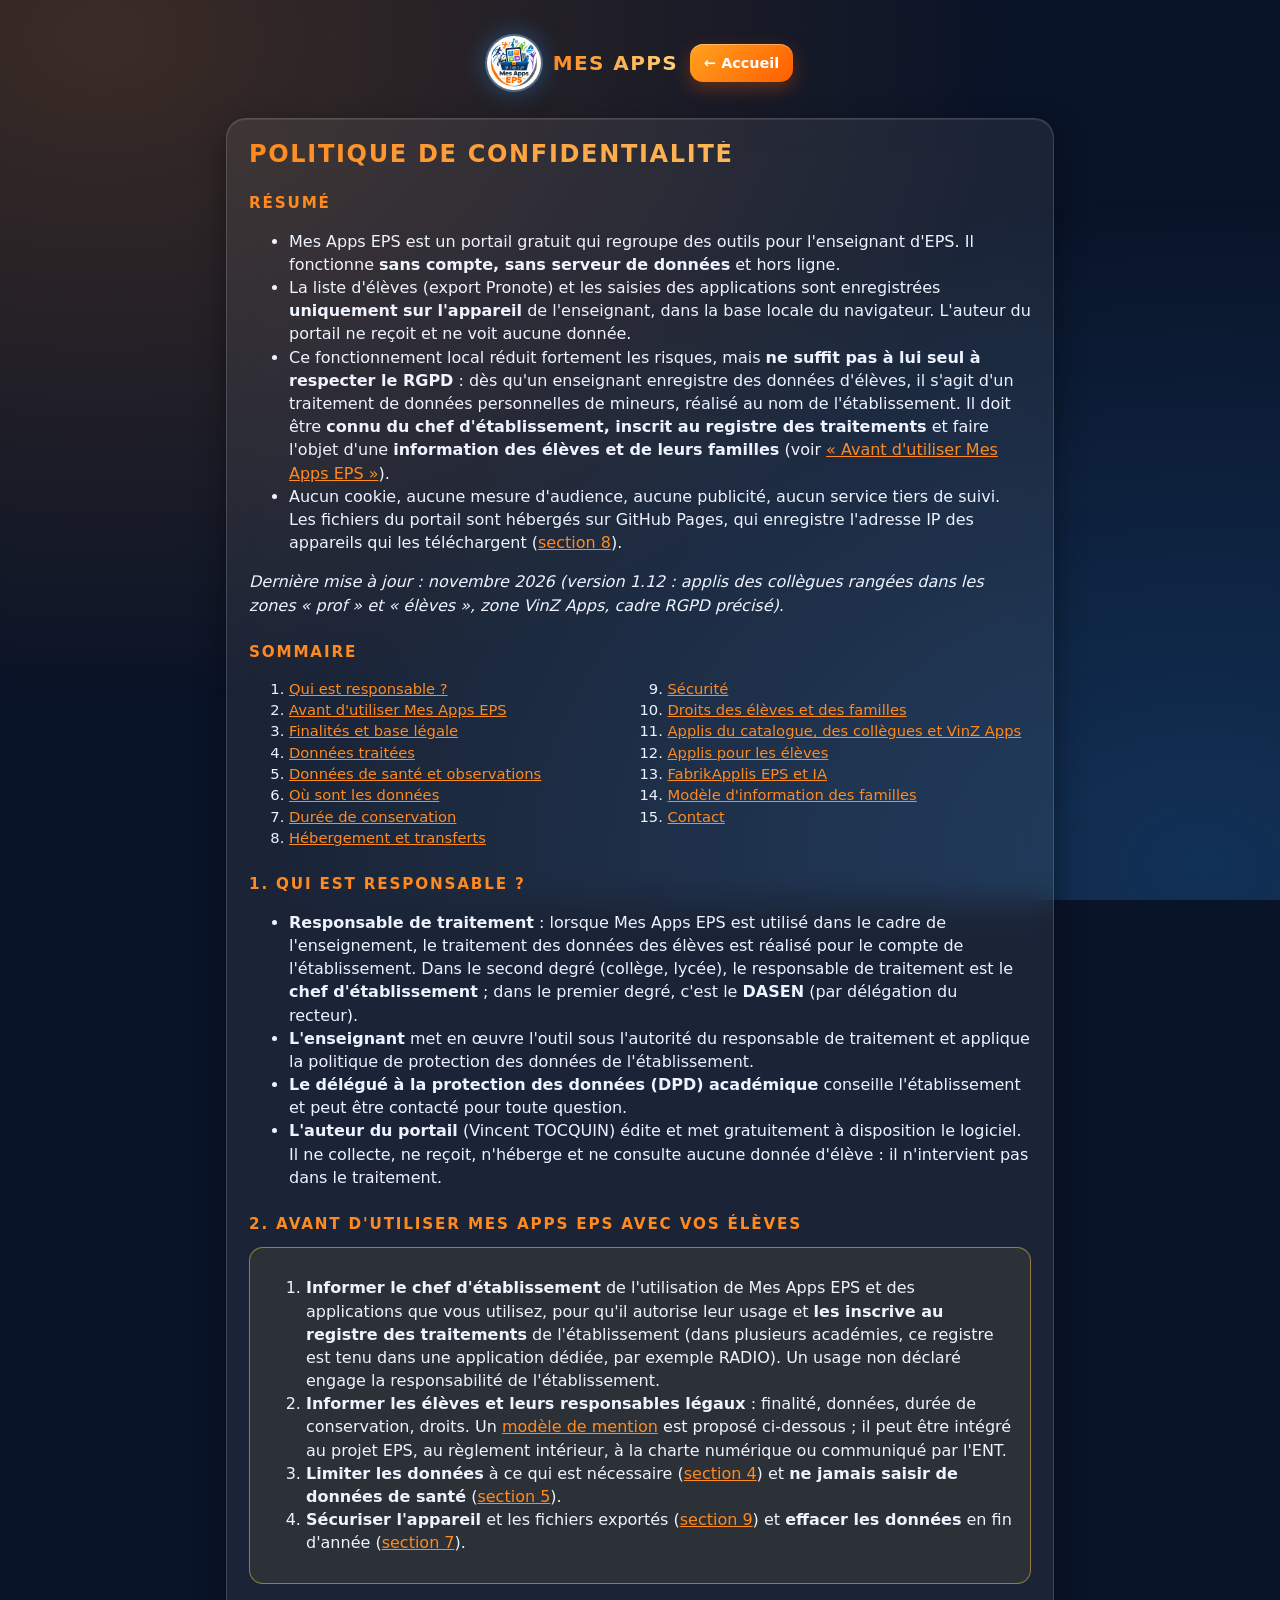
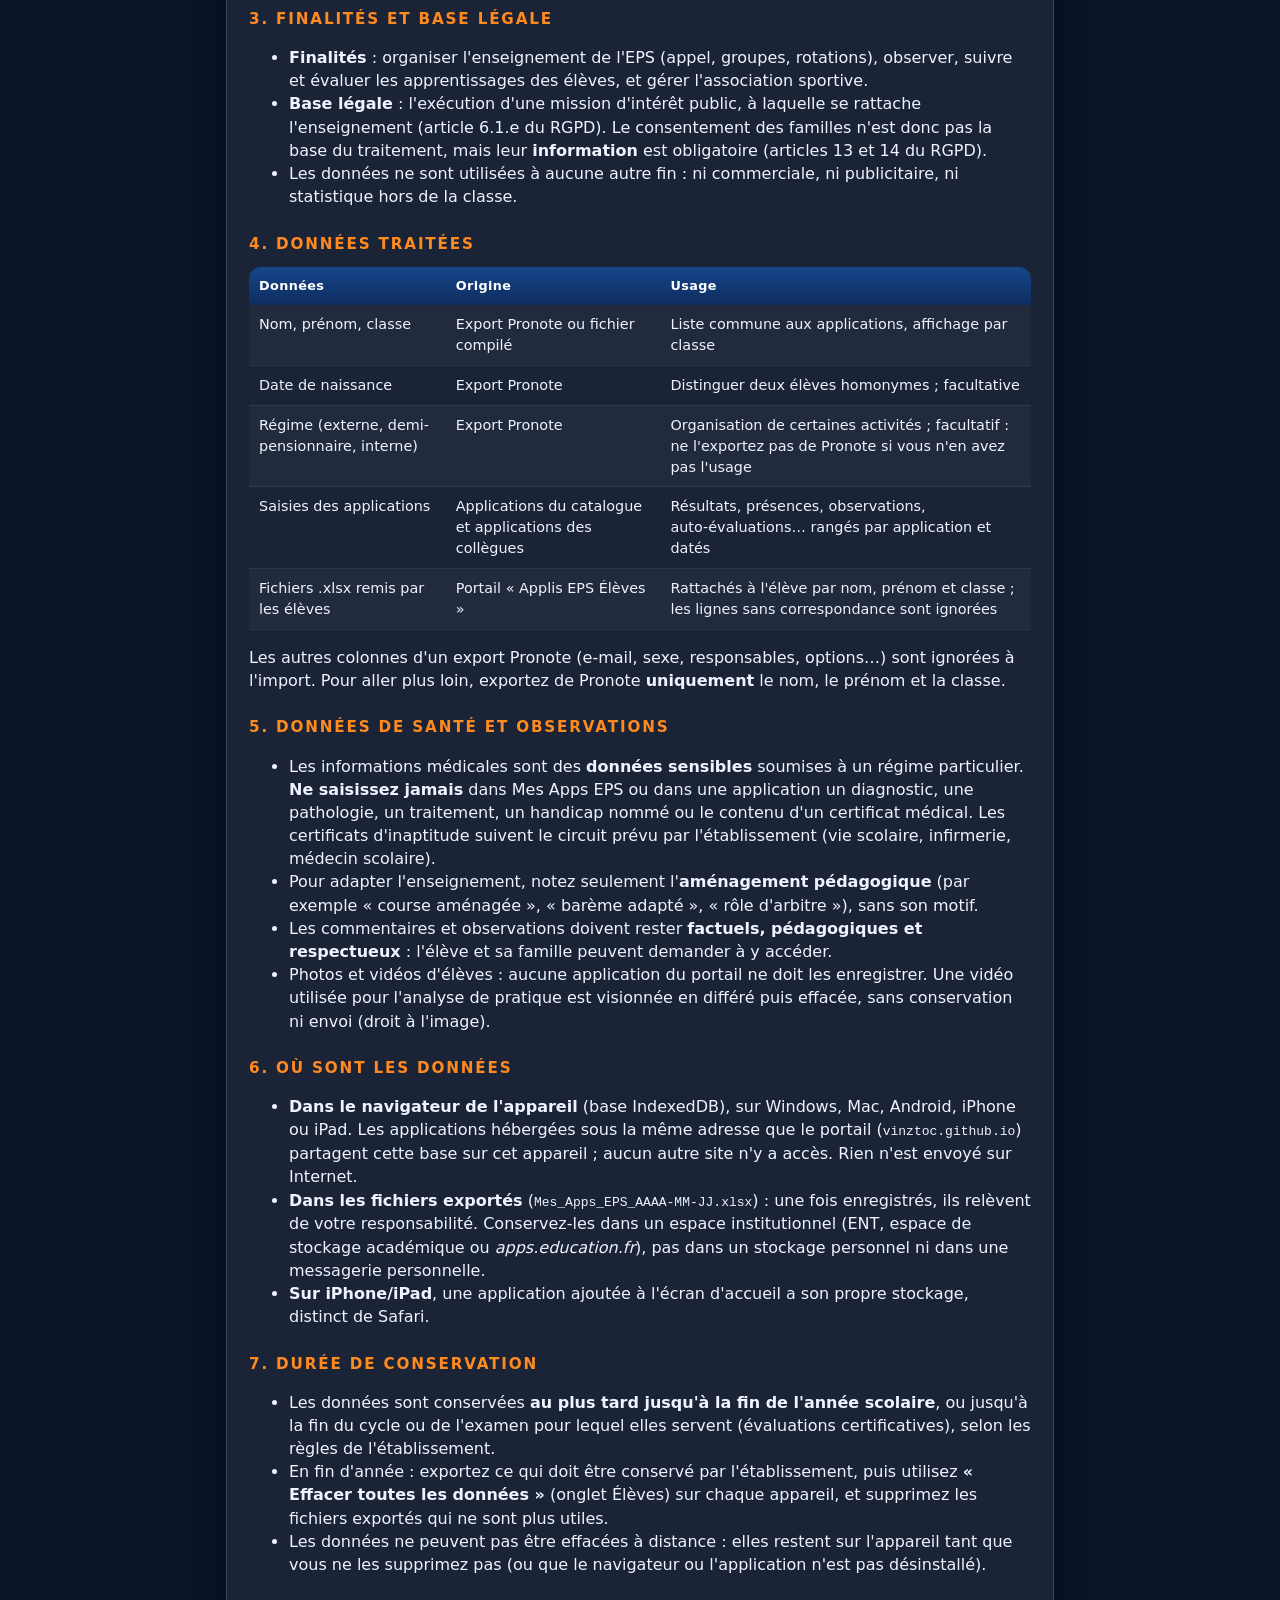
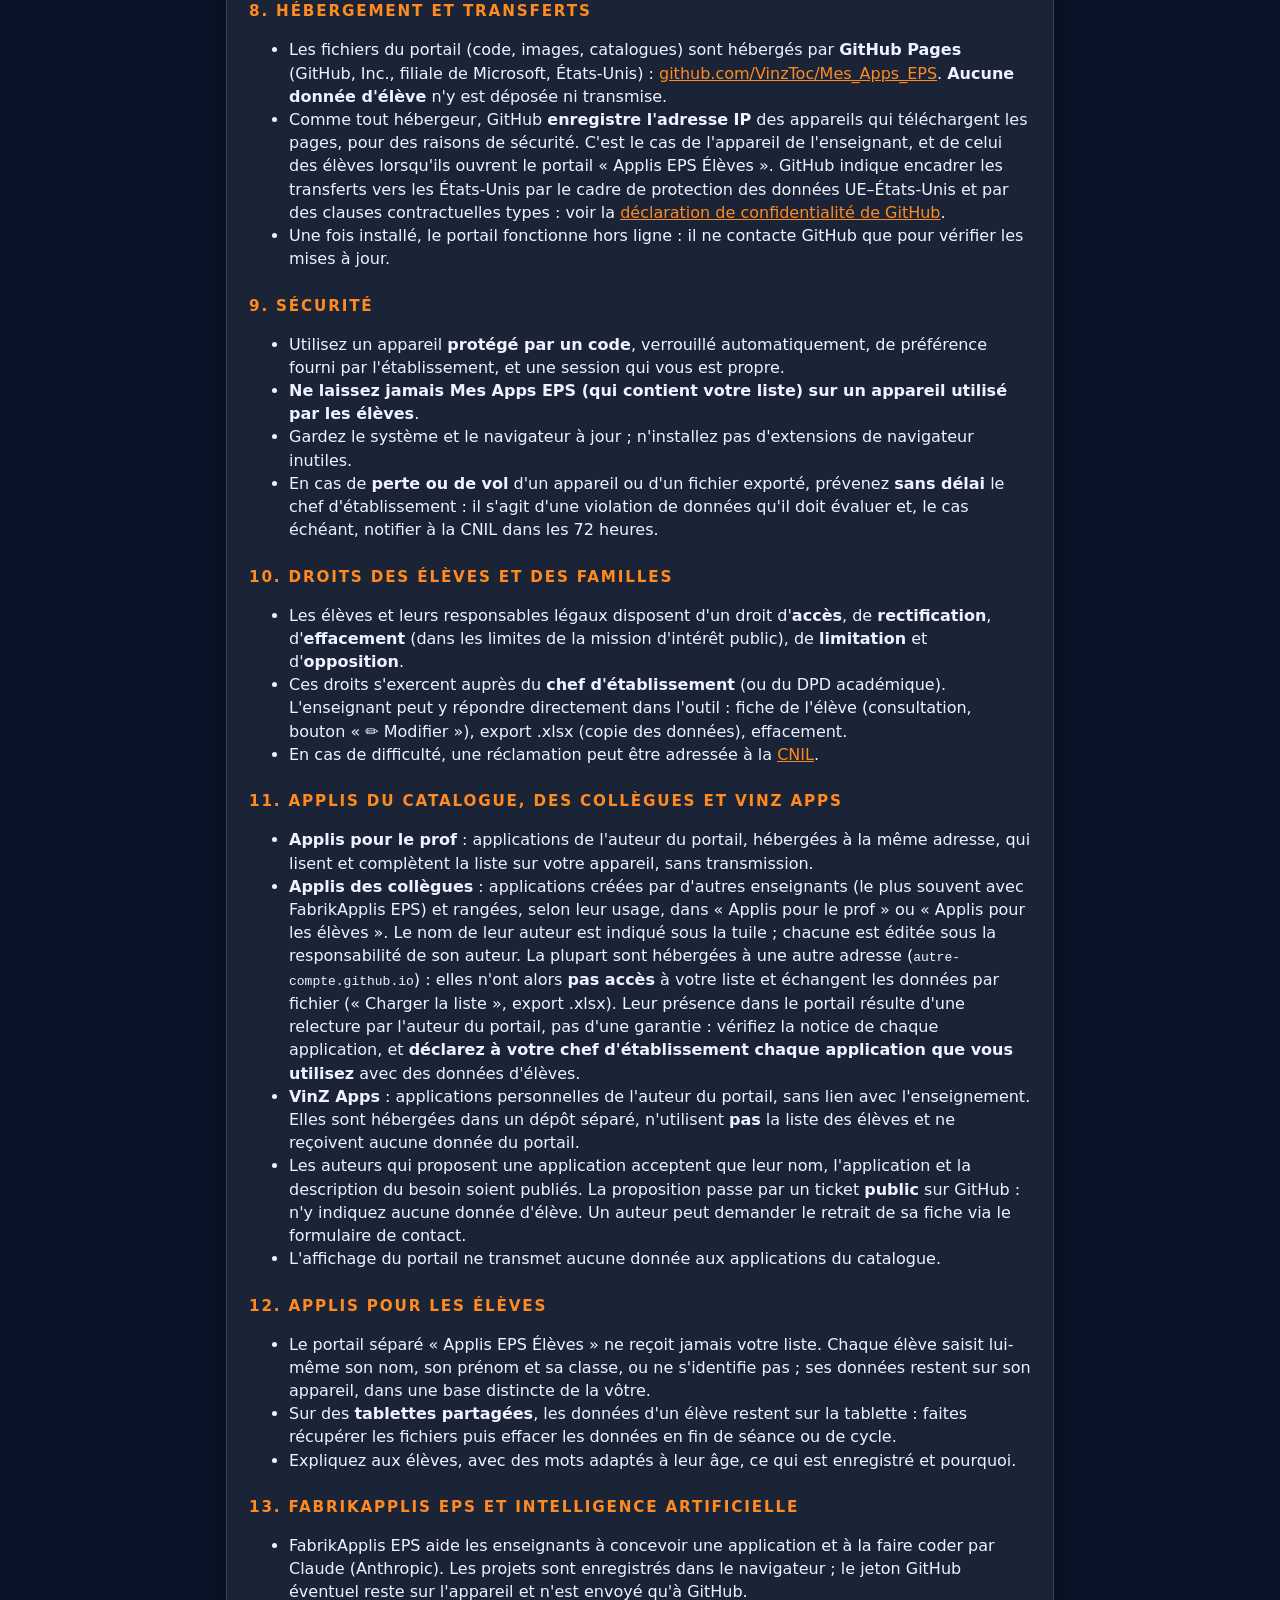
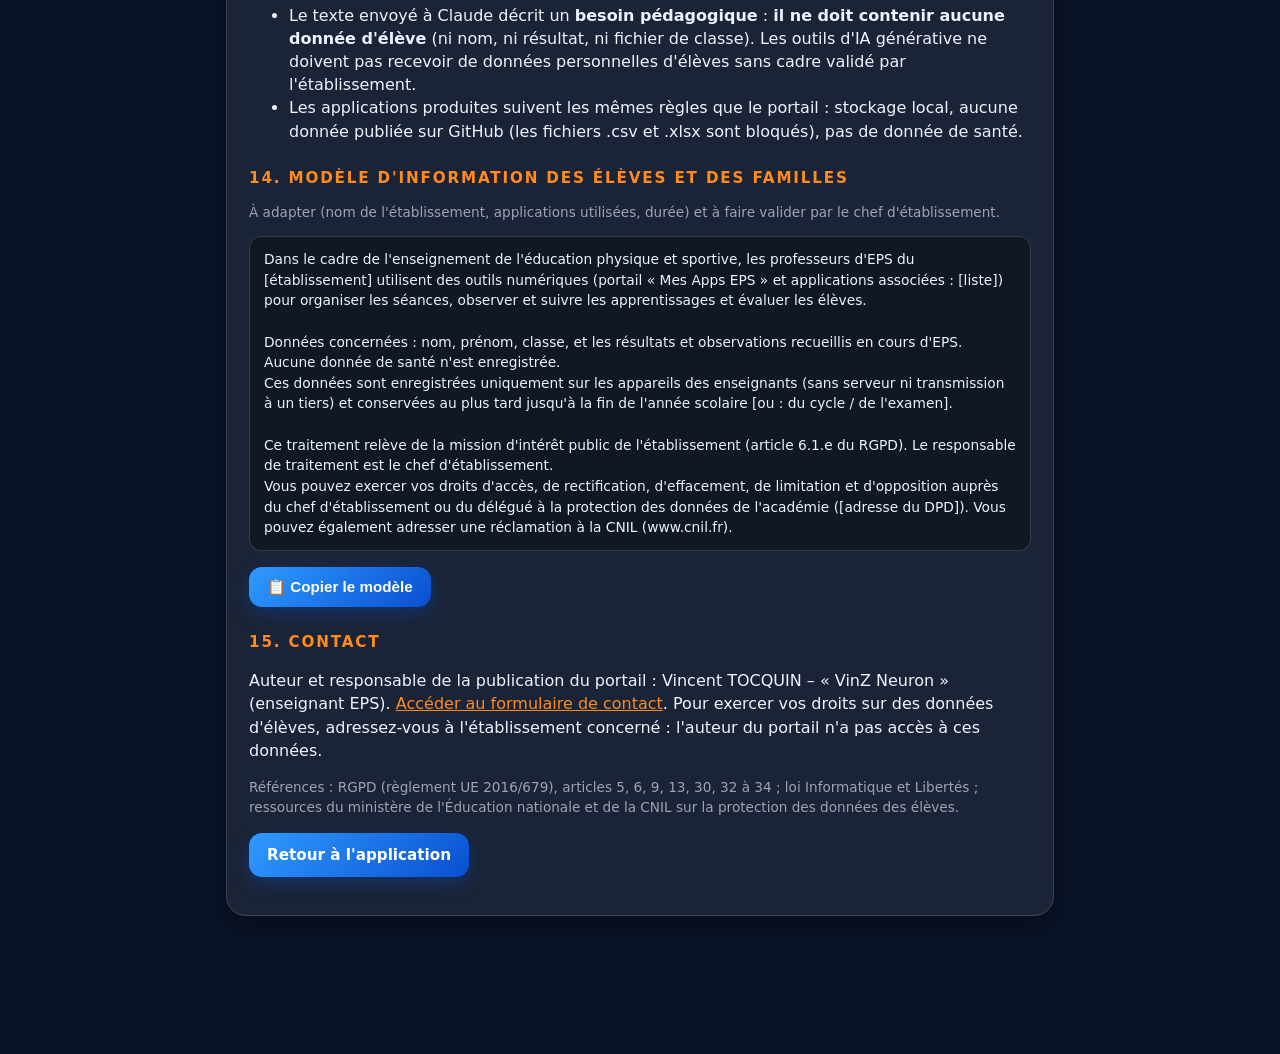
==== commit 68e4d2ef: "v1.12.0 : applis des collègues rangées dans les zones prof/élèves, zone VinZ Apps, confidentialité r" ====
--- a/confidentialite.html
+++ b/confidentialite.html
@@ -11,9 +11,9 @@
 <li>Ce fonctionnement local réduit fortement les risques, mais <b>ne suffit pas à lui seul à respecter le RGPD</b> : dès qu'un enseignant enregistre des données d'élèves, il s'agit d'un traitement de données personnelles de mineurs, réalisé au nom de l'établissement. Il doit être <b>connu du chef d'établissement, inscrit au registre des traitements</b> et faire l'objet d'une <b>information des élèves et de leurs familles</b> (voir <a href="#s2">« Avant d'utiliser Mes Apps EPS »</a>).</li>
 <li>Aucun cookie, aucune mesure d'audience, aucune publicité, aucun service tiers de suivi. Les fichiers du portail sont hébergés sur GitHub Pages, qui enregistre l'adresse IP des appareils qui les téléchargent (<a href="#s8">section 8</a>).</li>
 </ul>
-<p><em>Dernière mise à jour : novembre 2026 (version 1.11 : applis de la communauté, FabrikApplis EPS, cadre RGPD précisé).</em></p>
+<p><em>Dernière mise à jour : novembre 2026 (version 1.12 : applis des collègues rangées dans les zones « prof » et « élèves », zone VinZ Apps, cadre RGPD précisé).</em></p>
 <h2>Sommaire</h2>
-<ol class="toc"><li><a href="#s1">Qui est responsable ?</a></li><li><a href="#s2">Avant d'utiliser Mes Apps EPS</a></li><li><a href="#s3">Finalités et base légale</a></li><li><a href="#s4">Données traitées</a></li><li><a href="#s5">Données de santé et observations</a></li><li><a href="#s6">Où sont les données</a></li><li><a href="#s7">Durée de conservation</a></li><li><a href="#s8">Hébergement et transferts</a></li><li><a href="#s9">Sécurité</a></li><li><a href="#s10">Droits des élèves et des familles</a></li><li><a href="#s11">Applis du catalogue et de la communauté</a></li><li><a href="#s12">Applis pour les élèves</a></li><li><a href="#s13">FabrikApplis EPS et IA</a></li><li><a href="#s14">Modèle d'information des familles</a></li><li><a href="#s15">Contact</a></li></ol>
+<ol class="toc"><li><a href="#s1">Qui est responsable ?</a></li><li><a href="#s2">Avant d'utiliser Mes Apps EPS</a></li><li><a href="#s3">Finalités et base légale</a></li><li><a href="#s4">Données traitées</a></li><li><a href="#s5">Données de santé et observations</a></li><li><a href="#s6">Où sont les données</a></li><li><a href="#s7">Durée de conservation</a></li><li><a href="#s8">Hébergement et transferts</a></li><li><a href="#s9">Sécurité</a></li><li><a href="#s10">Droits des élèves et des familles</a></li><li><a href="#s11">Applis du catalogue, des collègues et VinZ Apps</a></li><li><a href="#s12">Applis pour les élèves</a></li><li><a href="#s13">FabrikApplis EPS et IA</a></li><li><a href="#s14">Modèle d'information des familles</a></li><li><a href="#s15">Contact</a></li></ol>
 
 <h2 id="s1">1. Qui est responsable ?</h2>
 <ul>
@@ -43,7 +43,7 @@
 <tr><td>Nom, prénom, classe</td><td>Export Pronote ou fichier compilé</td><td>Liste commune aux applications, affichage par classe</td></tr>
 <tr><td>Date de naissance</td><td>Export Pronote</td><td>Distinguer deux élèves homonymes ; facultative</td></tr>
 <tr><td>Régime (externe, demi-pensionnaire, interne)</td><td>Export Pronote</td><td>Organisation de certaines activités ; facultatif : ne l'exportez pas de Pronote si vous n'en avez pas l'usage</td></tr>
-<tr><td>Saisies des applications</td><td>Applications du catalogue et de la communauté</td><td>Résultats, présences, observations, auto-évaluations… rangés par application et datés</td></tr>
+<tr><td>Saisies des applications</td><td>Applications du catalogue et applications des collègues</td><td>Résultats, présences, observations, auto-évaluations… rangés par application et datés</td></tr>
 <tr><td>Fichiers .xlsx remis par les élèves</td><td>Portail « Applis EPS Élèves »</td><td>Rattachés à l'élève par nom, prénom et classe ; les lignes sans correspondance sont ignorées</td></tr>
 </table></div>
 <p>Les autres colonnes d'un export Pronote (e-mail, sexe, responsables, options…) sont ignorées à l'import. Pour aller plus loin, exportez de Pronote <b>uniquement</b> le nom, le prénom et la classe.</p>
@@ -92,10 +92,11 @@
 <li>En cas de difficulté, une réclamation peut être adressée à la <a href="https://www.cnil.fr/fr/plaintes" target="_blank" rel="noopener noreferrer">CNIL</a>.</li>
 </ul>
 
-<h2 id="s11">11. Applis du catalogue et de la communauté</h2>
+<h2 id="s11">11. Applis du catalogue, des collègues et VinZ Apps</h2>
 <ul>
 <li><b>Applis pour le prof</b> : applications de l'auteur du portail, hébergées à la même adresse, qui lisent et complètent la liste sur votre appareil, sans transmission.</li>
-<li><b>Applis de la communauté</b> : applications créées par d'autres enseignants (le plus souvent avec FabrikApplis EPS). Le nom de leur auteur est indiqué ; chacune est éditée sous la responsabilité de son auteur. La plupart sont hébergées à une autre adresse (<code>autre-compte.github.io</code>) : elles n'ont alors <b>pas accès</b> à votre liste et échangent les données par fichier (« Charger la liste », export .xlsx). Leur présence dans le portail résulte d'une relecture par l'auteur du portail, pas d'une garantie : vérifiez la notice de chaque application, et <b>déclarez à votre chef d'établissement chaque application que vous utilisez</b> avec des données d'élèves.</li>
+<li><b>Applis des collègues</b> : applications créées par d'autres enseignants (le plus souvent avec FabrikApplis EPS) et rangées, selon leur usage, dans « Applis pour le prof » ou « Applis pour les élèves ». Le nom de leur auteur est indiqué sous la tuile ; chacune est éditée sous la responsabilité de son auteur. La plupart sont hébergées à une autre adresse (<code>autre-compte.github.io</code>) : elles n'ont alors <b>pas accès</b> à votre liste et échangent les données par fichier (« Charger la liste », export .xlsx). Leur présence dans le portail résulte d'une relecture par l'auteur du portail, pas d'une garantie : vérifiez la notice de chaque application, et <b>déclarez à votre chef d'établissement chaque application que vous utilisez</b> avec des données d'élèves.</li>
+<li><b>VinZ Apps</b> : applications personnelles de l'auteur du portail, sans lien avec l'enseignement. Elles sont hébergées dans un dépôt séparé, n'utilisent <b>pas</b> la liste des élèves et ne reçoivent aucune donnée du portail.</li>
 <li>Les auteurs qui proposent une application acceptent que leur nom, l'application et la description du besoin soient publiés. La proposition passe par un ticket <b>public</b> sur GitHub : n'y indiquez aucune donnée d'élève. Un auteur peut demander le retrait de sa fiche via le formulaire de contact.</li>
 <li>L'affichage du portail ne transmet aucune donnée aux applications du catalogue.</li>
 </ul>
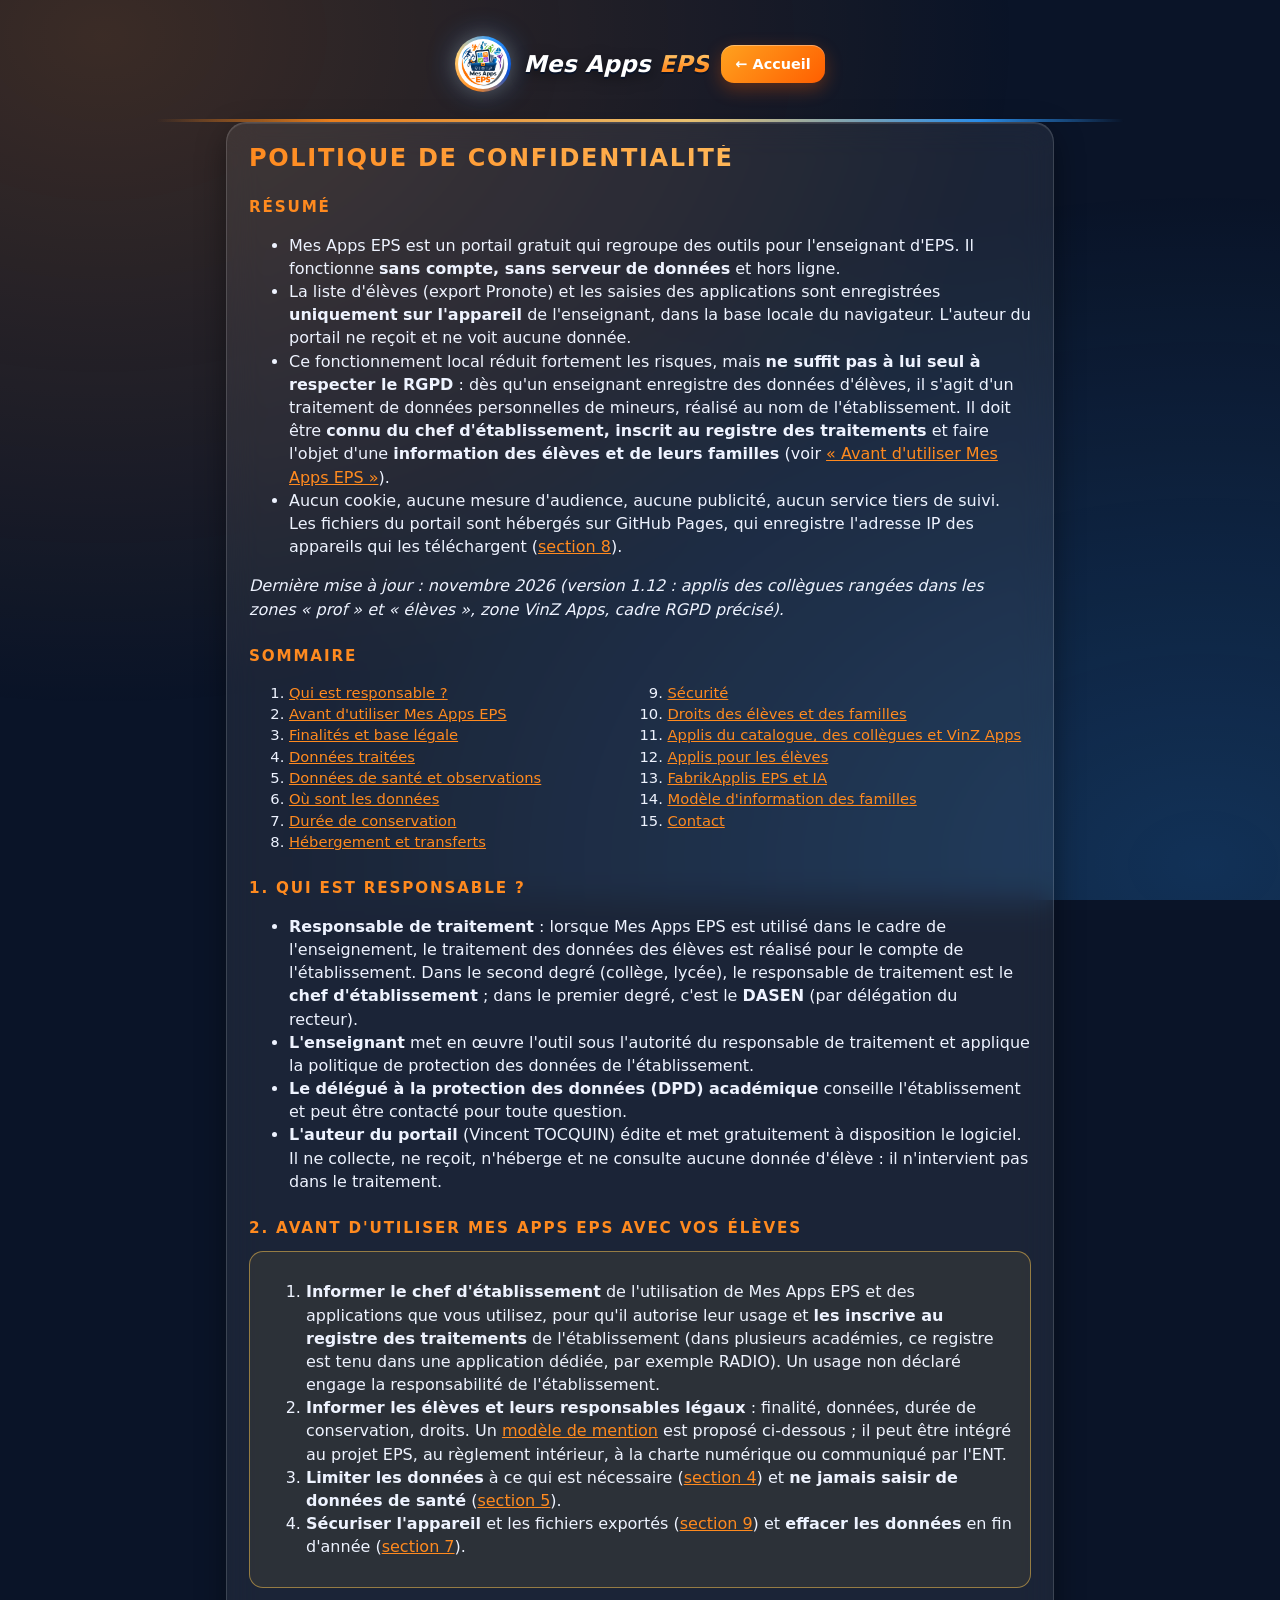
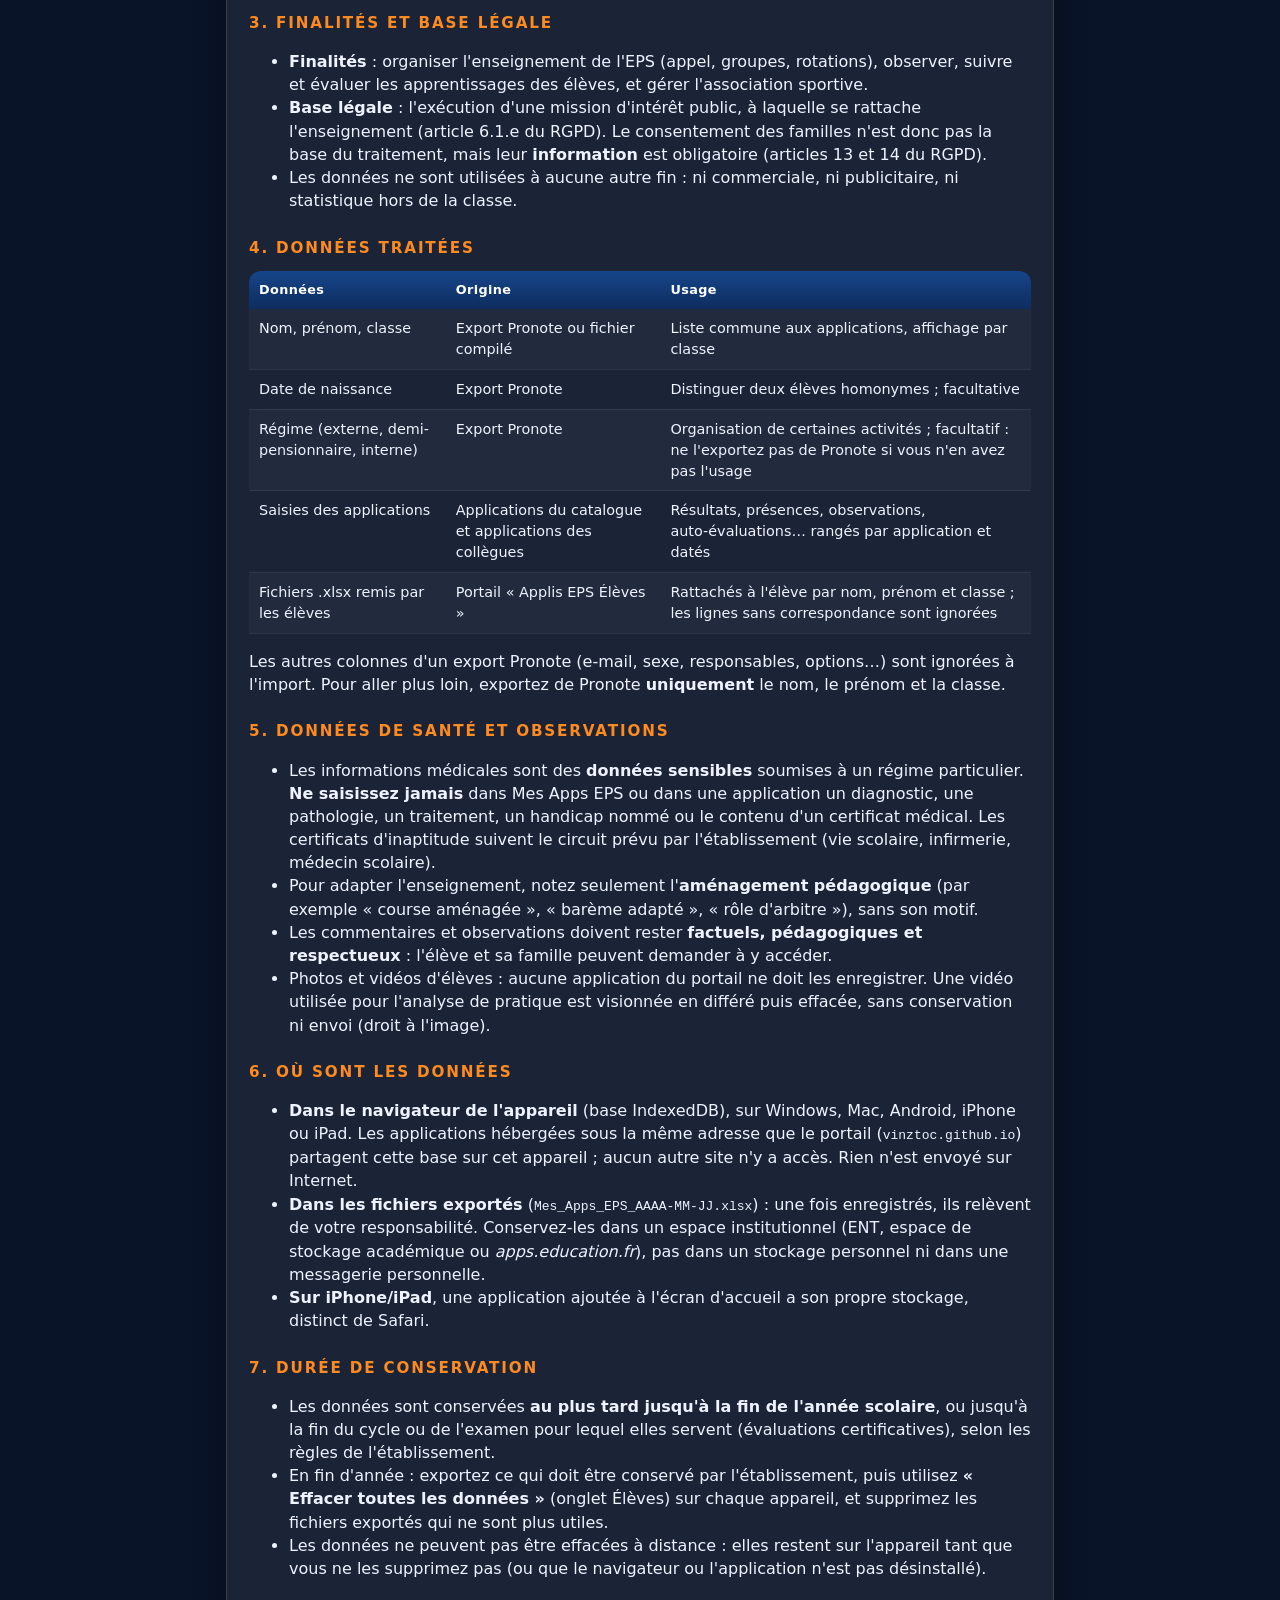
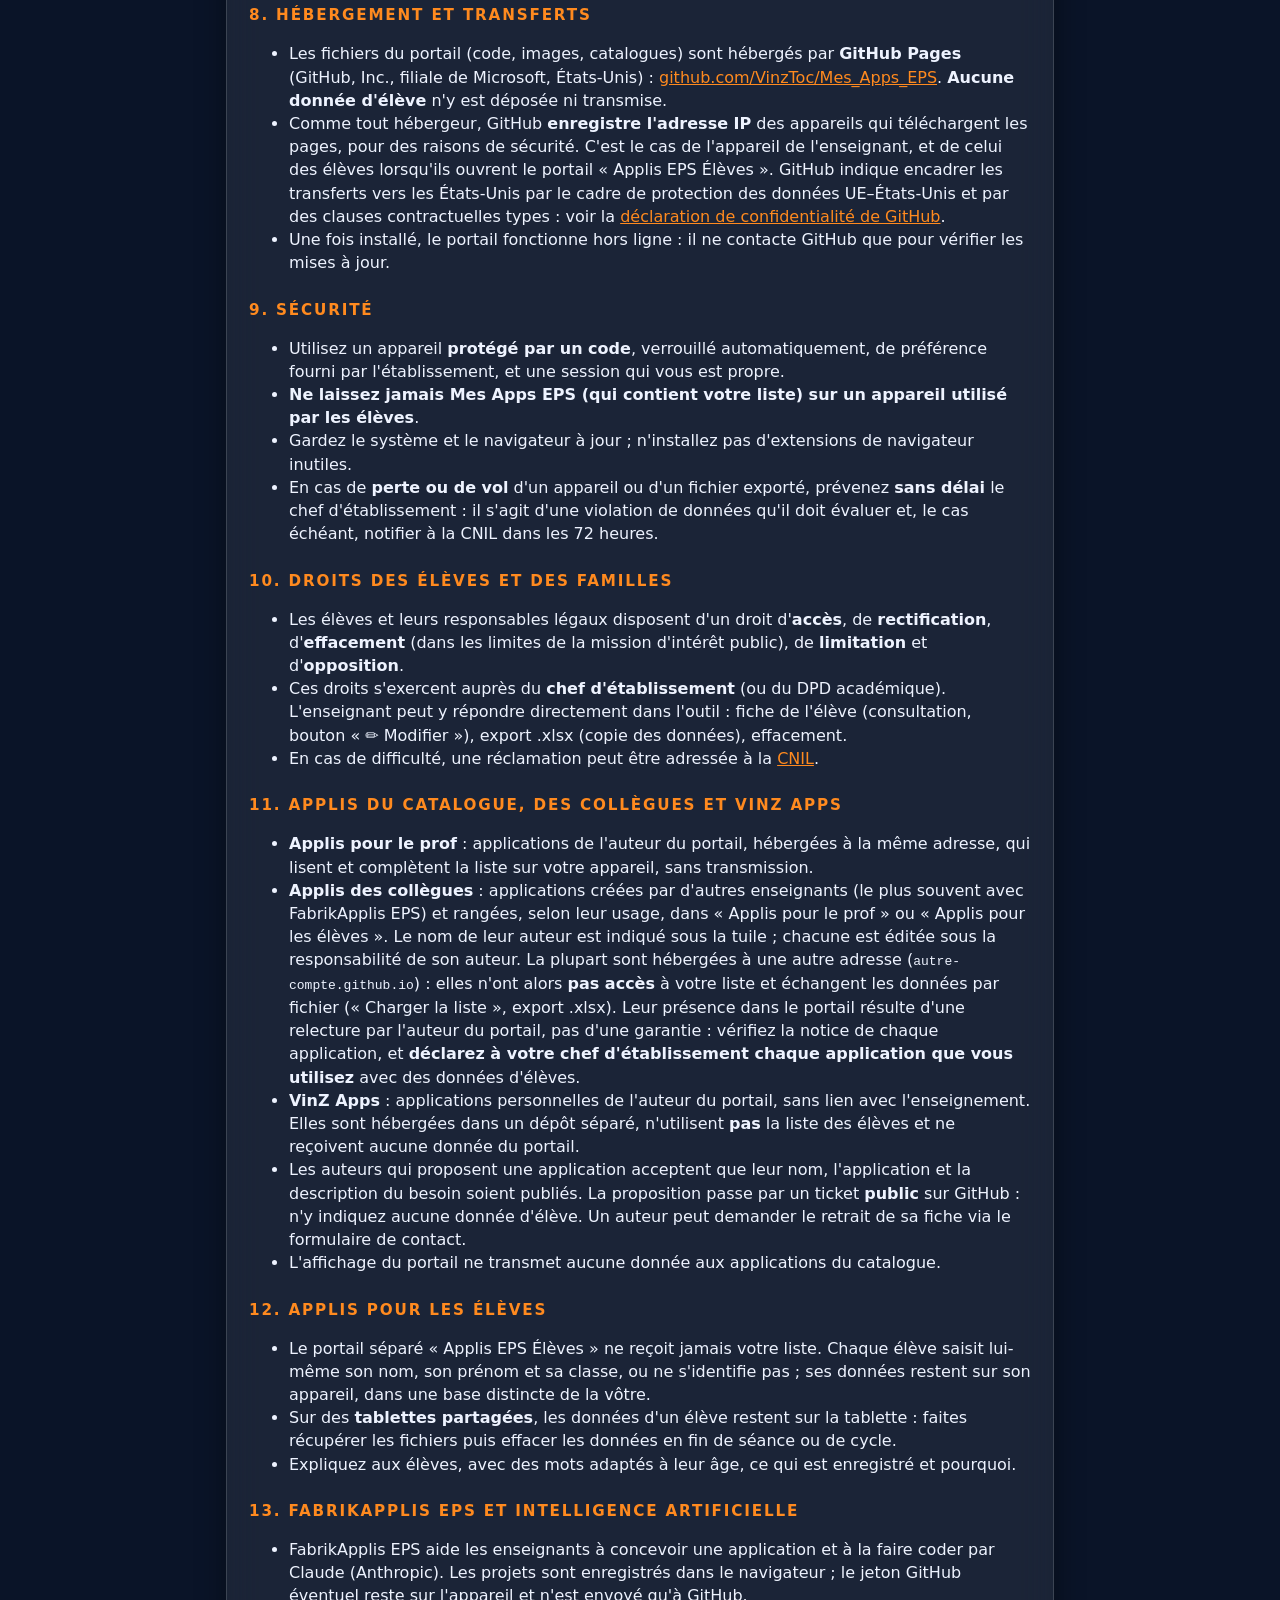
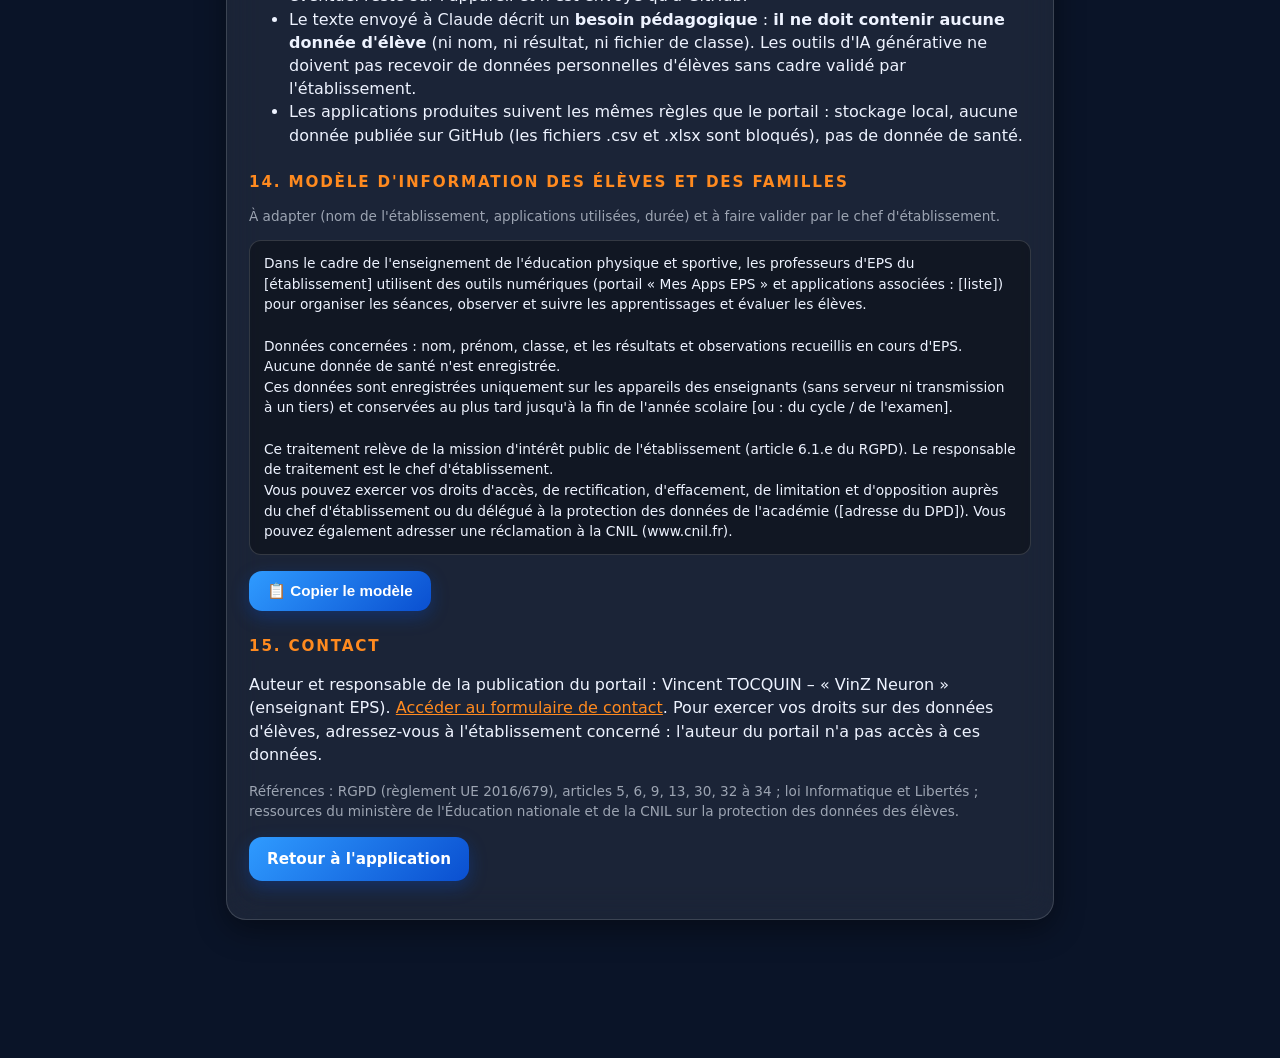
==== commit d9926b76: "En-tête modernisé : titre « Mes Apps EPS » en casse mixte (EPS en orange), logo cerclé d'un anneau d" ====
--- a/confidentialite.html
+++ b/confidentialite.html
@@ -2,7 +2,7 @@
 <title>Politique de confidentialité – Mes Apps EPS</title><meta name="theme-color" content="#14151a"><link rel="icon" href="icons/icon-192.png"><link rel="stylesheet" href="style.css?v=3">
 <style>.encart{border:1px solid var(--bd);border-radius:14px;padding:12px 16px;background:rgba(255,255,255,.05);margin:12px 0}.encart.w{border-color:rgba(255,200,80,.5);background:rgba(255,200,80,.08)}
 .modele{white-space:pre-wrap;font-size:.86rem;line-height:1.5;background:rgba(0,0,0,.35);border-radius:12px;padding:12px 14px;border:1px solid var(--bd)}.doc td,.doc th{vertical-align:top}</style></head><body>
-<header><div class="hd"><img src="icons/logo.png" alt=""><h1>Mes Apps</h1><a class="back" href="index.html">← Accueil</a></div></header><main><article class="doc">
+<header><div class="hd"><img src="icons/logo.png" alt=""><h1>Mes Apps <span>EPS</span></h1><a class="back" href="index.html">← Accueil</a></div></header><main><article class="doc">
 <h1>Politique de confidentialité</h1>
 <h2>Résumé</h2>
 <ul>
--- a/style.css
+++ b/style.css
@@ -3,10 +3,14 @@
 *{box-sizing:border-box;-webkit-tap-highlight-color:transparent}[hidden]{display:none!important}
 body{margin:0;font-family:system-ui,-apple-system,"Segoe UI",Roboto,sans-serif;color:var(--tx);min-height:100vh;background:var(--bg);padding-bottom:100px;line-height:1.45}
 body::before{content:'';position:fixed;inset:0;z-index:-1;pointer-events:none;background:radial-gradient(ellipse at 8% 4%,var(--g1),transparent 55%),radial-gradient(ellipse at 94% 96%,var(--g2),transparent 55%)}
-header{display:flex;align-items:center;gap:14px;padding:20px 16px 12px;max-width:1000px;margin:auto}
-header img{width:74px;height:74px;flex:none;border-radius:50%;background:#fff;padding:2px;box-shadow:0 0 26px rgba(47,155,255,.45),0 0 0 2px rgba(255,255,255,.28)}
+header{display:flex;align-items:center;gap:16px;padding:20px 16px 14px;max-width:1000px;margin:auto;position:relative}
+header::after{content:'';position:absolute;left:16px;right:16px;bottom:0;height:3px;border-radius:3px;background:linear-gradient(90deg,transparent,var(--c1) 18%,var(--c3) 55%,var(--c2) 85%,transparent)}
+header img,.hd img{width:78px;height:78px;flex:none;border-radius:50%;padding:3px;border:3px solid transparent;background:linear-gradient(#fff,#fff) padding-box,conic-gradient(from 200deg,var(--c1),var(--c3),var(--c2),#0a4fd0,var(--c1)) border-box;box-shadow:0 0 28px rgba(47,155,255,.40),0 0 18px rgba(255,138,31,.25);transition:transform .3s}
+header img:hover{transform:rotate(-6deg) scale(1.04)}
 h1{margin:0;font-size:1.65rem;font-weight:900;letter-spacing:.07em;text-transform:uppercase;line-height:1.1;background:linear-gradient(90deg,var(--c1),var(--c3));-webkit-background-clip:text;background-clip:text;-webkit-text-fill-color:transparent}
-header p{margin:4px 0 0;font-size:.72rem;font-weight:600;color:var(--mut);letter-spacing:.1em;text-transform:uppercase}
+header p{margin:5px 0 0;font-size:.72rem;font-weight:600;color:var(--mut);letter-spacing:.1em;text-transform:uppercase}
+header h1{font-size:2.05rem;font-style:italic;letter-spacing:.01em;text-transform:none;line-height:1.05;background:none;-webkit-text-fill-color:#fff;color:#fff;text-shadow:0 2px 0 #0a1428,0 4px 14px #0008}
+header h1 span{background:linear-gradient(180deg,var(--c3),var(--c1) 70%);-webkit-background-clip:text;background-clip:text;-webkit-text-fill-color:transparent;text-shadow:none;filter:drop-shadow(0 2px 0 #0a1428)}
 main{max-width:1000px;margin:auto;padding:0 12px}
 .card{position:relative;background:var(--glass);backdrop-filter:blur(16px);-webkit-backdrop-filter:blur(16px);border:1px solid var(--bd);border-radius:20px;padding:18px;margin-bottom:16px;box-shadow:0 10px 30px #0006,inset 0 1px 0 #ffffff18}
 h2{margin:0 0 12px;font-size:.82rem;font-weight:800;letter-spacing:.12em;text-transform:uppercase;color:var(--c1)}
@@ -79,11 +83,11 @@
 ul.dn{list-style:none;padding:0;margin:0}ul.dn li{padding:10px 12px;margin-bottom:8px;border-radius:14px;background:rgba(255,255,255,.07);border:1px solid var(--bd);font-weight:600}
 ul.dn summary{cursor:pointer}ul.dn details{margin:0}.tw{overflow-x:auto}
 ul.dn table{margin-top:8px;font-size:.8rem;background:rgba(0,0,0,.25);border-radius:10px}ul.dn td,ul.dn th{padding:5px 7px;text-align:left}ul.dn th{background:#17458a;position:static;border-radius:0}
-@media(max-width:520px){h1{font-size:1.35rem}header img{width:62px;height:62px}}
+@media(max-width:520px){h1{font-size:1.35rem}header h1{font-size:1.6rem}header img{width:62px;height:62px}}
 
 .hd{display:flex;align-items:center;gap:12px;max-width:860px;margin:auto;padding:16px}
-.hd img{width:54px;height:54px;border-radius:50%;background:#fff;padding:2px;box-shadow:0 0 26px rgba(47,155,255,.45),0 0 0 2px rgba(255,255,255,.28)}
-.hd h1{flex:1;font-size:1.25rem}
+.hd img{width:56px;height:56px;padding:2px}
+.hd h1{flex:1;font-size:1.45rem}
 .back{color:#fff;font-weight:800;text-decoration:none;background:linear-gradient(135deg,#ffa21f,#ff5e00);padding:9px 14px;border-radius:13px;box-shadow:0 6px 18px #ff5e0050,inset 0 1px 0 #ffffff55;font-size:.9rem}
 main{max-width:860px;padding:0 16px 40px}
 .doc{background:var(--glass);backdrop-filter:blur(16px);border:1px solid var(--bd);border-radius:20px;padding:22px;box-shadow:0 10px 30px #0006,inset 0 1px 0 #ffffff18;color:var(--tx)}
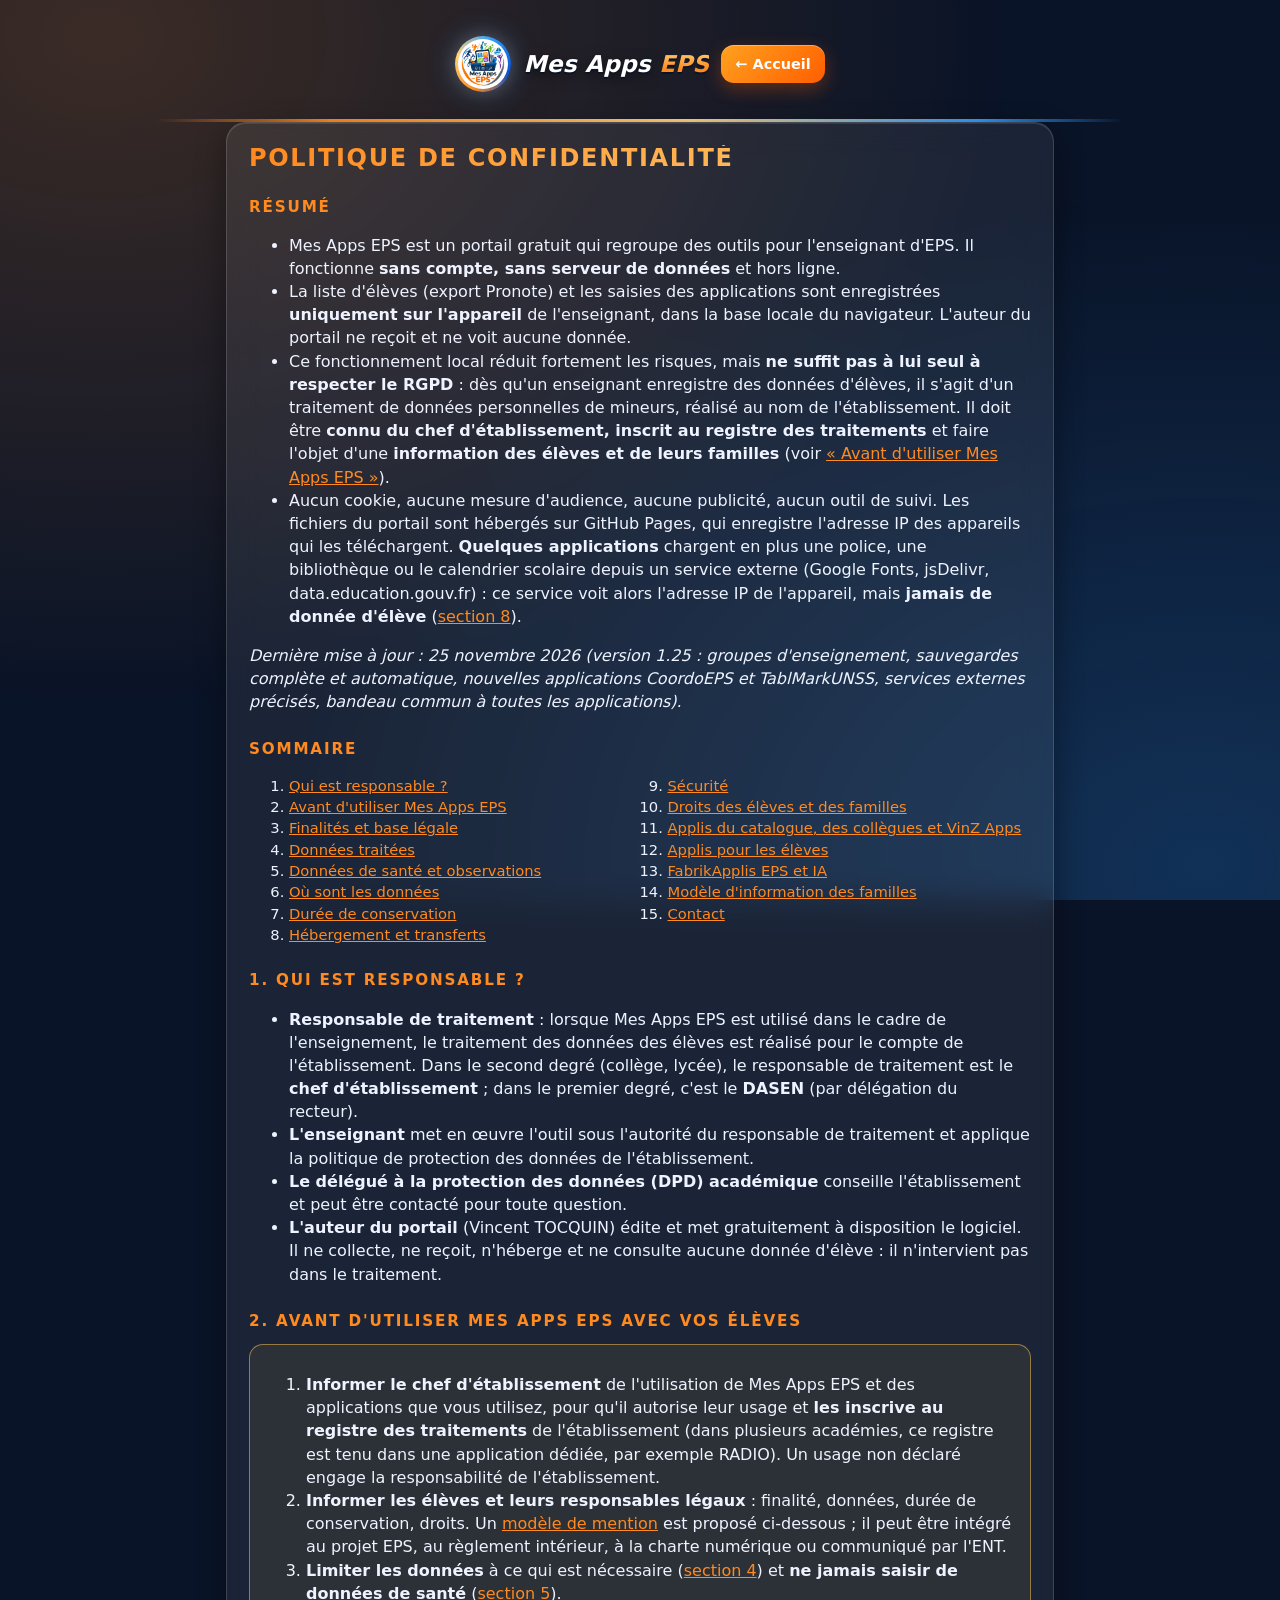
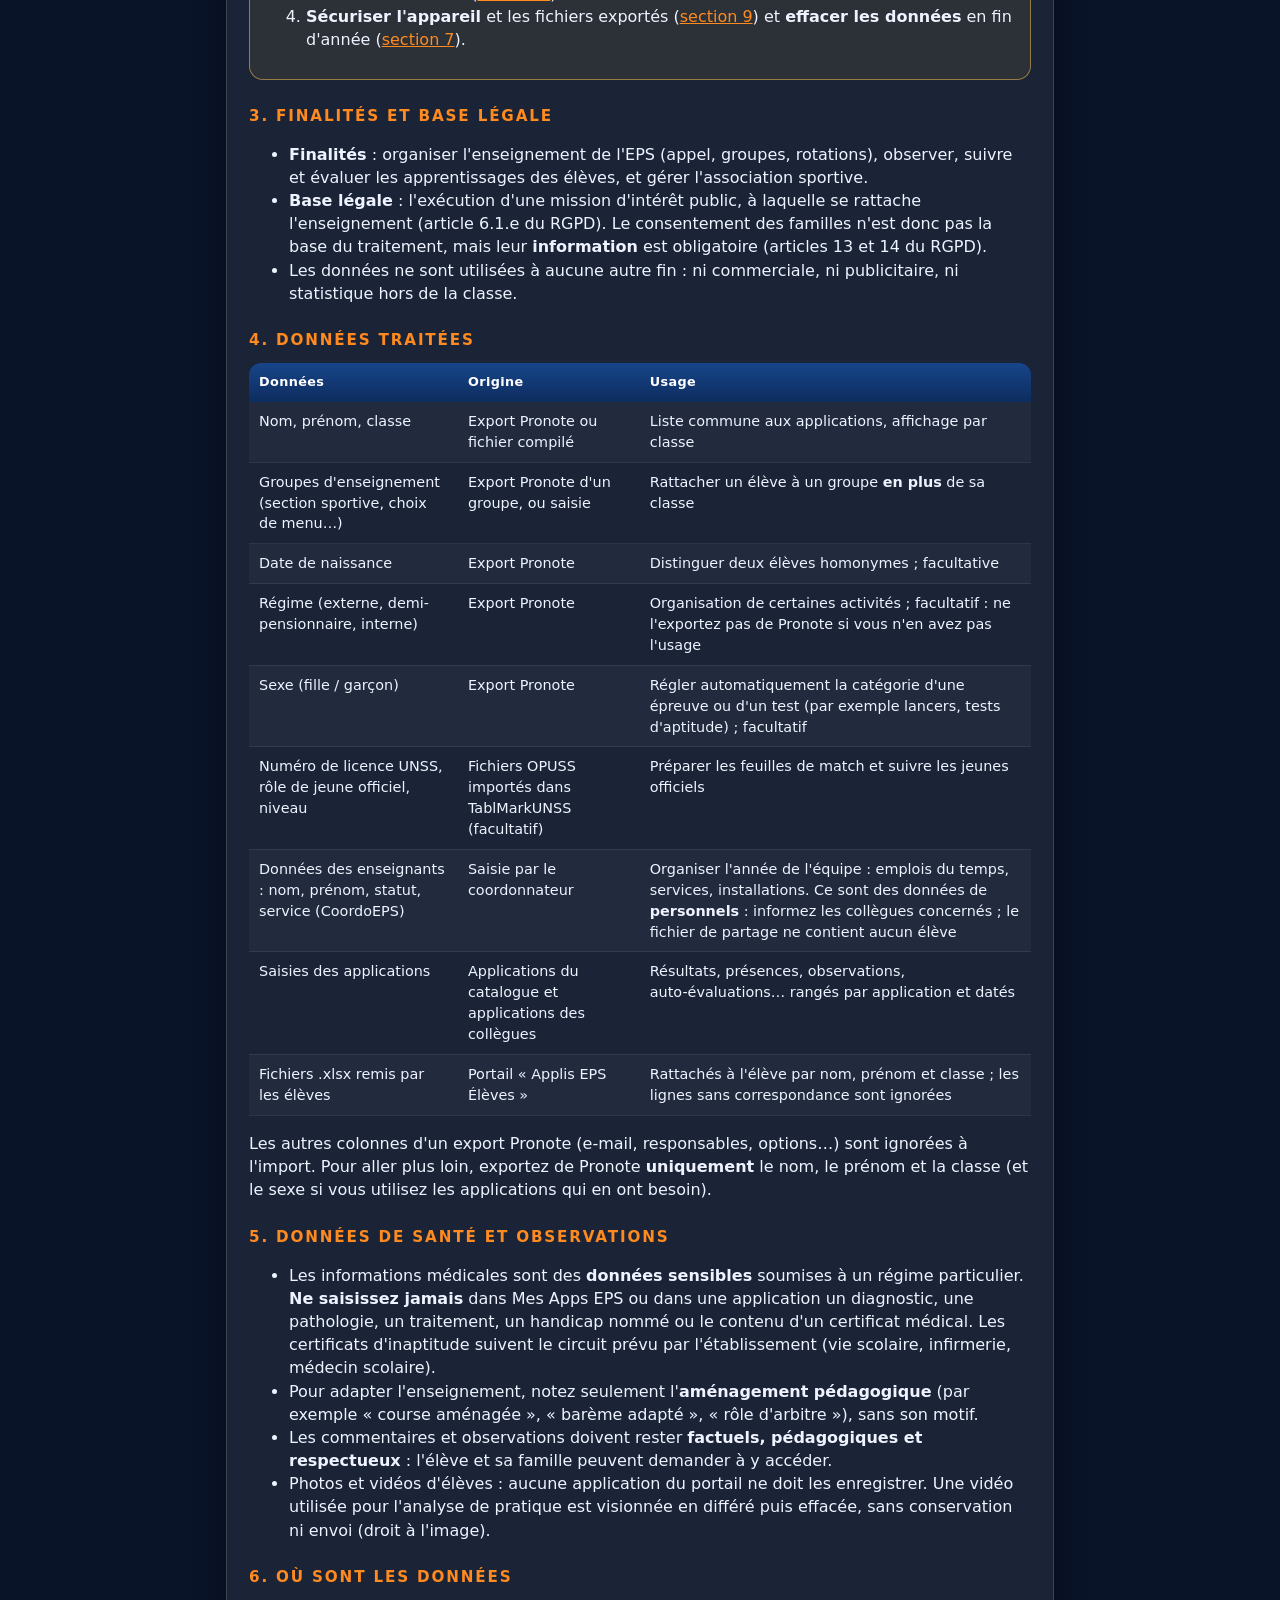
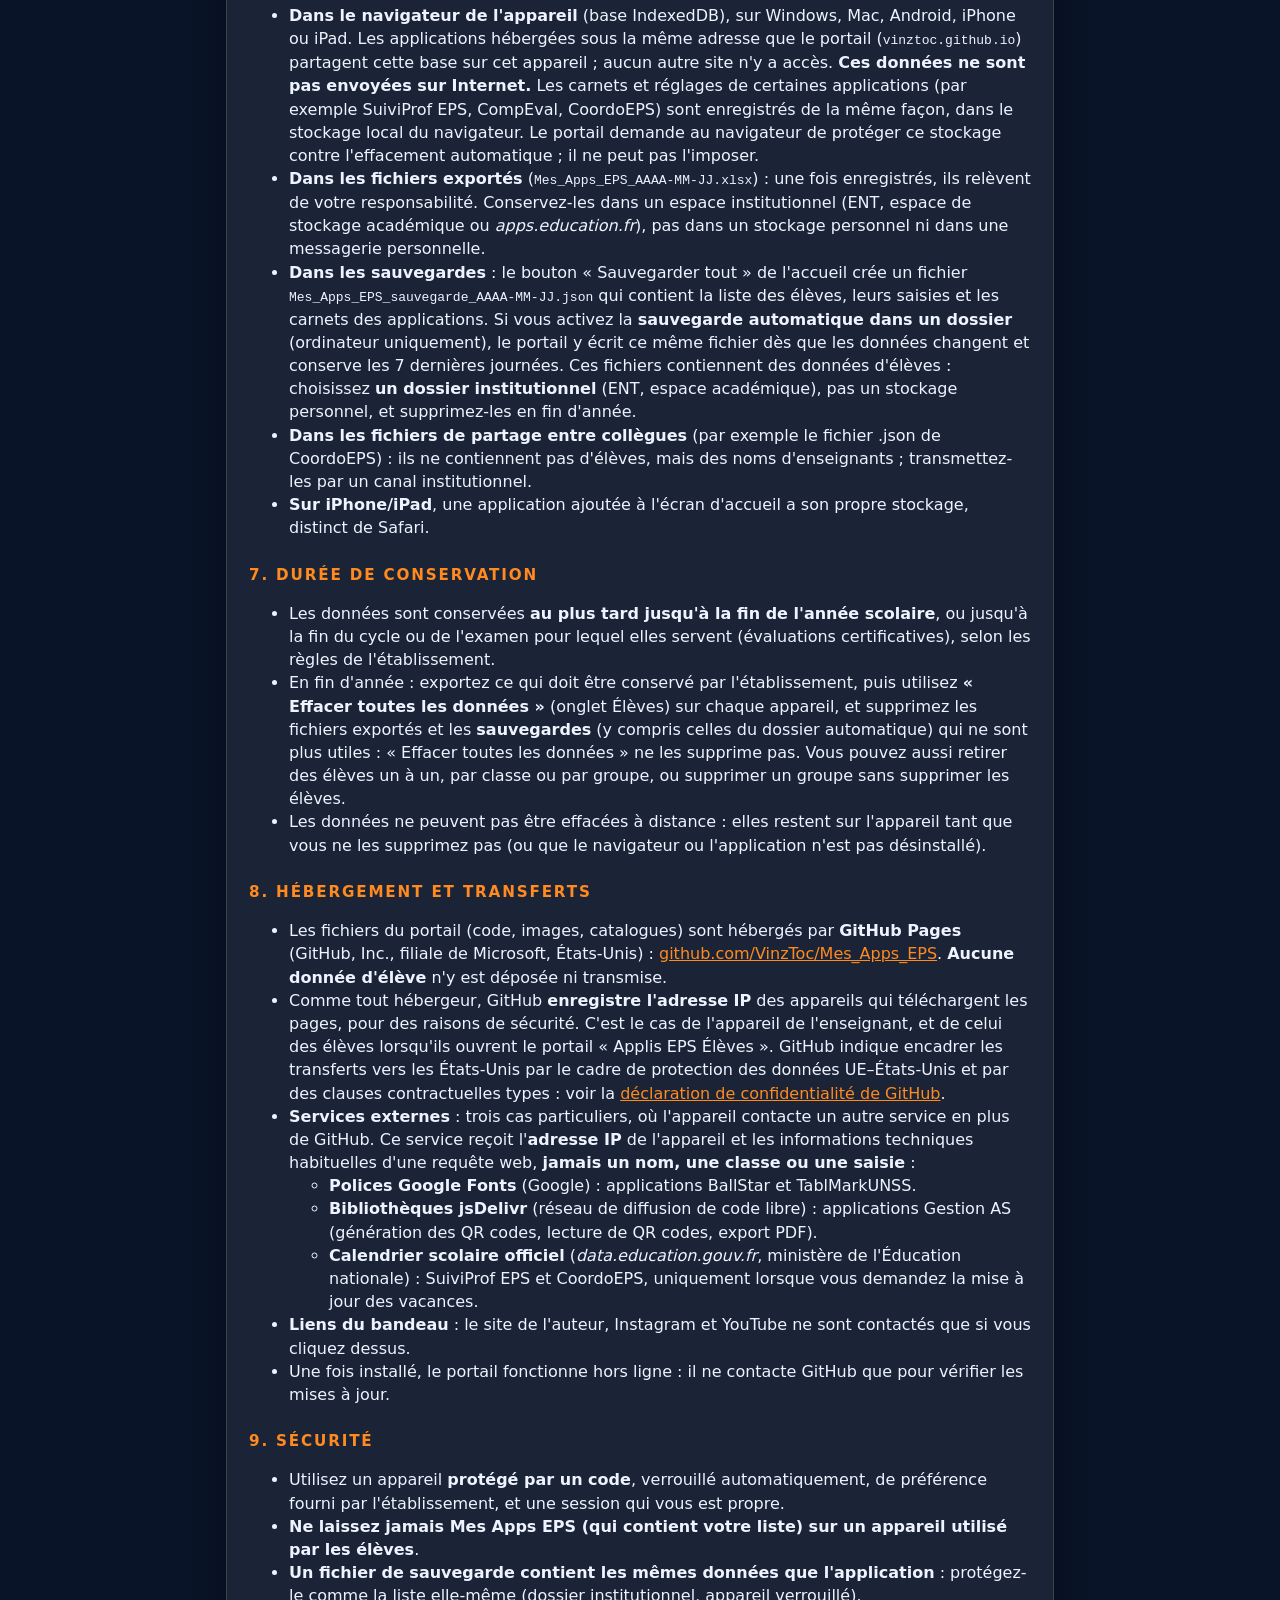
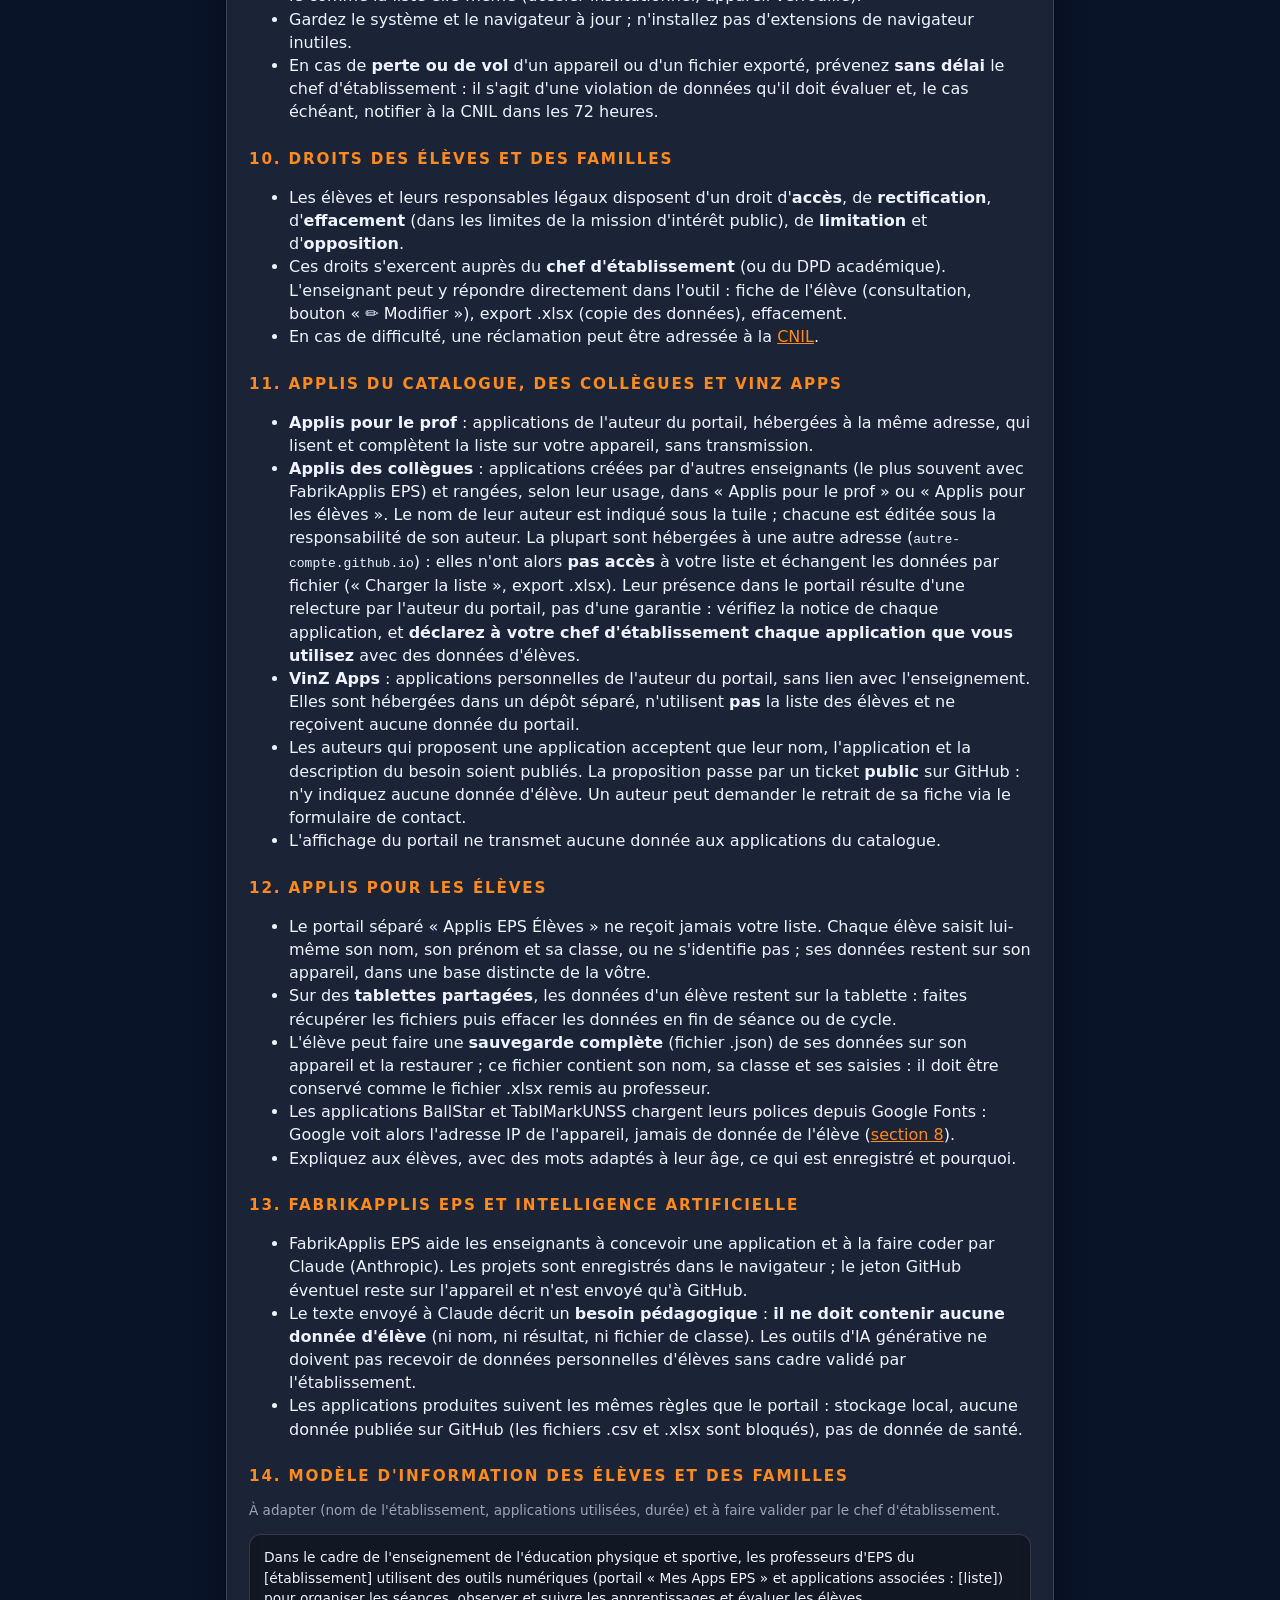
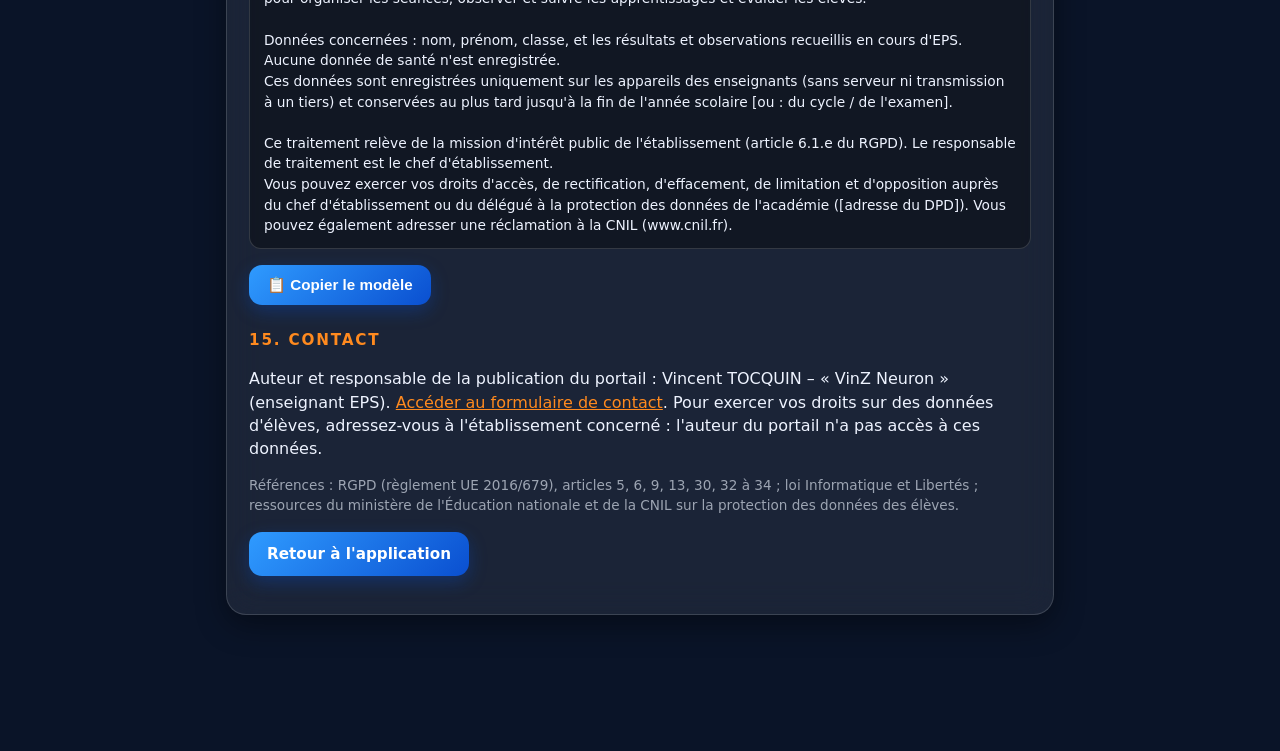
==== commit 3f77f6ee: "v1.26.0 : bandeau compact (footer.js), politique de confidentialité mise à jour Co-Authored-By: Clau" ====
--- a/confidentialite.html
+++ b/confidentialite.html
@@ -9,9 +9,9 @@
 <li>Mes Apps EPS est un portail gratuit qui regroupe des outils pour l'enseignant d'EPS. Il fonctionne <b>sans compte, sans serveur de données</b> et hors ligne.</li>
 <li>La liste d'élèves (export Pronote) et les saisies des applications sont enregistrées <b>uniquement sur l'appareil</b> de l'enseignant, dans la base locale du navigateur. L'auteur du portail ne reçoit et ne voit aucune donnée.</li>
 <li>Ce fonctionnement local réduit fortement les risques, mais <b>ne suffit pas à lui seul à respecter le RGPD</b> : dès qu'un enseignant enregistre des données d'élèves, il s'agit d'un traitement de données personnelles de mineurs, réalisé au nom de l'établissement. Il doit être <b>connu du chef d'établissement, inscrit au registre des traitements</b> et faire l'objet d'une <b>information des élèves et de leurs familles</b> (voir <a href="#s2">« Avant d'utiliser Mes Apps EPS »</a>).</li>
-<li>Aucun cookie, aucune mesure d'audience, aucune publicité, aucun service tiers de suivi. Les fichiers du portail sont hébergés sur GitHub Pages, qui enregistre l'adresse IP des appareils qui les téléchargent (<a href="#s8">section 8</a>).</li>
+<li>Aucun cookie, aucune mesure d'audience, aucune publicité, aucun outil de suivi. Les fichiers du portail sont hébergés sur GitHub Pages, qui enregistre l'adresse IP des appareils qui les téléchargent. <b>Quelques applications</b> chargent en plus une police, une bibliothèque ou le calendrier scolaire depuis un service externe (Google Fonts, jsDelivr, data.education.gouv.fr) : ce service voit alors l'adresse IP de l'appareil, mais <b>jamais de donnée d'élève</b> (<a href="#s8">section 8</a>).</li>
 </ul>
-<p><em>Dernière mise à jour : novembre 2026 (version 1.12 : applis des collègues rangées dans les zones « prof » et « élèves », zone VinZ Apps, cadre RGPD précisé).</em></p>
+<p><em>Dernière mise à jour : 25 novembre 2026 (version 1.25 : groupes d'enseignement, sauvegardes complète et automatique, nouvelles applications CoordoEPS et TablMarkUNSS, services externes précisés, bandeau commun à toutes les applications).</em></p>
 <h2>Sommaire</h2>
 <ol class="toc"><li><a href="#s1">Qui est responsable ?</a></li><li><a href="#s2">Avant d'utiliser Mes Apps EPS</a></li><li><a href="#s3">Finalités et base légale</a></li><li><a href="#s4">Données traitées</a></li><li><a href="#s5">Données de santé et observations</a></li><li><a href="#s6">Où sont les données</a></li><li><a href="#s7">Durée de conservation</a></li><li><a href="#s8">Hébergement et transferts</a></li><li><a href="#s9">Sécurité</a></li><li><a href="#s10">Droits des élèves et des familles</a></li><li><a href="#s11">Applis du catalogue, des collègues et VinZ Apps</a></li><li><a href="#s12">Applis pour les élèves</a></li><li><a href="#s13">FabrikApplis EPS et IA</a></li><li><a href="#s14">Modèle d'information des familles</a></li><li><a href="#s15">Contact</a></li></ol>
 
@@ -41,12 +41,16 @@
 <h2 id="s4">4. Données traitées</h2>
 <div class="sp"><table><tr><th>Données</th><th>Origine</th><th>Usage</th></tr>
 <tr><td>Nom, prénom, classe</td><td>Export Pronote ou fichier compilé</td><td>Liste commune aux applications, affichage par classe</td></tr>
+<tr><td>Groupes d'enseignement (section sportive, choix de menu…)</td><td>Export Pronote d'un groupe, ou saisie</td><td>Rattacher un élève à un groupe <b>en plus</b> de sa classe</td></tr>
 <tr><td>Date de naissance</td><td>Export Pronote</td><td>Distinguer deux élèves homonymes ; facultative</td></tr>
 <tr><td>Régime (externe, demi-pensionnaire, interne)</td><td>Export Pronote</td><td>Organisation de certaines activités ; facultatif : ne l'exportez pas de Pronote si vous n'en avez pas l'usage</td></tr>
+<tr><td>Sexe (fille / garçon)</td><td>Export Pronote</td><td>Régler automatiquement la catégorie d'une épreuve ou d'un test (par exemple lancers, tests d'aptitude) ; facultatif</td></tr>
+<tr><td>Numéro de licence UNSS, rôle de jeune officiel, niveau</td><td>Fichiers OPUSS importés dans TablMarkUNSS (facultatif)</td><td>Préparer les feuilles de match et suivre les jeunes officiels</td></tr>
+<tr><td>Données des enseignants : nom, prénom, statut, service (CoordoEPS)</td><td>Saisie par le coordonnateur</td><td>Organiser l'année de l'équipe : emplois du temps, services, installations. Ce sont des données de <b>personnels</b> : informez les collègues concernés ; le fichier de partage ne contient aucun élève</td></tr>
 <tr><td>Saisies des applications</td><td>Applications du catalogue et applications des collègues</td><td>Résultats, présences, observations, auto-évaluations… rangés par application et datés</td></tr>
 <tr><td>Fichiers .xlsx remis par les élèves</td><td>Portail « Applis EPS Élèves »</td><td>Rattachés à l'élève par nom, prénom et classe ; les lignes sans correspondance sont ignorées</td></tr>
 </table></div>
-<p>Les autres colonnes d'un export Pronote (e-mail, sexe, responsables, options…) sont ignorées à l'import. Pour aller plus loin, exportez de Pronote <b>uniquement</b> le nom, le prénom et la classe.</p>
+<p>Les autres colonnes d'un export Pronote (e-mail, responsables, options…) sont ignorées à l'import. Pour aller plus loin, exportez de Pronote <b>uniquement</b> le nom, le prénom et la classe (et le sexe si vous utilisez les applications qui en ont besoin).</p>
 
 <h2 id="s5">5. Données de santé et observations</h2>
 <ul>
@@ -58,15 +62,17 @@
 
 <h2 id="s6">6. Où sont les données</h2>
 <ul>
-<li><b>Dans le navigateur de l'appareil</b> (base IndexedDB), sur Windows, Mac, Android, iPhone ou iPad. Les applications hébergées sous la même adresse que le portail (<code>vinztoc.github.io</code>) partagent cette base sur cet appareil ; aucun autre site n'y a accès. Rien n'est envoyé sur Internet.</li>
+<li><b>Dans le navigateur de l'appareil</b> (base IndexedDB), sur Windows, Mac, Android, iPhone ou iPad. Les applications hébergées sous la même adresse que le portail (<code>vinztoc.github.io</code>) partagent cette base sur cet appareil ; aucun autre site n'y a accès. <b>Ces données ne sont pas envoyées sur Internet.</b> Les carnets et réglages de certaines applications (par exemple SuiviProf EPS, CompEval, CoordoEPS) sont enregistrés de la même façon, dans le stockage local du navigateur. Le portail demande au navigateur de protéger ce stockage contre l'effacement automatique ; il ne peut pas l'imposer.</li>
 <li><b>Dans les fichiers exportés</b> (<code>Mes_Apps_EPS_AAAA-MM-JJ.xlsx</code>) : une fois enregistrés, ils relèvent de votre responsabilité. Conservez-les dans un espace institutionnel (ENT, espace de stockage académique ou <i>apps.education.fr</i>), pas dans un stockage personnel ni dans une messagerie personnelle.</li>
+<li><b>Dans les sauvegardes</b> : le bouton « Sauvegarder tout » de l'accueil crée un fichier <code>Mes_Apps_EPS_sauvegarde_AAAA-MM-JJ.json</code> qui contient la liste des élèves, leurs saisies et les carnets des applications. Si vous activez la <b>sauvegarde automatique dans un dossier</b> (ordinateur uniquement), le portail y écrit ce même fichier dès que les données changent et conserve les 7 dernières journées. Ces fichiers contiennent des données d'élèves : choisissez <b>un dossier institutionnel</b> (ENT, espace académique), pas un stockage personnel, et supprimez-les en fin d'année.</li>
+<li><b>Dans les fichiers de partage entre collègues</b> (par exemple le fichier .json de CoordoEPS) : ils ne contiennent pas d'élèves, mais des noms d'enseignants ; transmettez-les par un canal institutionnel.</li>
 <li><b>Sur iPhone/iPad</b>, une application ajoutée à l'écran d'accueil a son propre stockage, distinct de Safari.</li>
 </ul>
 
 <h2 id="s7">7. Durée de conservation</h2>
 <ul>
 <li>Les données sont conservées <b>au plus tard jusqu'à la fin de l'année scolaire</b>, ou jusqu'à la fin du cycle ou de l'examen pour lequel elles servent (évaluations certificatives), selon les règles de l'établissement.</li>
-<li>En fin d'année : exportez ce qui doit être conservé par l'établissement, puis utilisez <b>« Effacer toutes les données »</b> (onglet Élèves) sur chaque appareil, et supprimez les fichiers exportés qui ne sont plus utiles.</li>
+<li>En fin d'année : exportez ce qui doit être conservé par l'établissement, puis utilisez <b>« Effacer toutes les données »</b> (onglet Élèves) sur chaque appareil, et supprimez les fichiers exportés et les <b>sauvegardes</b> (y compris celles du dossier automatique) qui ne sont plus utiles : « Effacer toutes les données » ne les supprime pas. Vous pouvez aussi retirer des élèves un à un, par classe ou par groupe, ou supprimer un groupe sans supprimer les élèves.</li>
 <li>Les données ne peuvent pas être effacées à distance : elles restent sur l'appareil tant que vous ne les supprimez pas (ou que le navigateur ou l'application n'est pas désinstallé).</li>
 </ul>
 
@@ -74,6 +80,13 @@
 <ul>
 <li>Les fichiers du portail (code, images, catalogues) sont hébergés par <b>GitHub Pages</b> (GitHub, Inc., filiale de Microsoft, États-Unis) : <a href="https://github.com/VinzToc/Mes_Apps_EPS" target="_blank" rel="noopener noreferrer">github.com/VinzToc/Mes_Apps_EPS</a>. <b>Aucune donnée d'élève</b> n'y est déposée ni transmise.</li>
 <li>Comme tout hébergeur, GitHub <b>enregistre l'adresse IP</b> des appareils qui téléchargent les pages, pour des raisons de sécurité. C'est le cas de l'appareil de l'enseignant, et de celui des élèves lorsqu'ils ouvrent le portail « Applis EPS Élèves ». GitHub indique encadrer les transferts vers les États-Unis par le cadre de protection des données UE–États-Unis et par des clauses contractuelles types : voir la <a href="https://docs.github.com/fr/site-policy/privacy-policies/github-general-privacy-statement" target="_blank" rel="noopener noreferrer">déclaration de confidentialité de GitHub</a>.</li>
+<li><b>Services externes</b> : trois cas particuliers, où l'appareil contacte un autre service en plus de GitHub. Ce service reçoit l'<b>adresse IP</b> de l'appareil et les informations techniques habituelles d'une requête web, <b>jamais un nom, une classe ou une saisie</b> :
+<ul>
+<li><b>Polices Google Fonts</b> (Google) : applications BallStar et TablMarkUNSS.</li>
+<li><b>Bibliothèques jsDelivr</b> (réseau de diffusion de code libre) : applications Gestion AS (génération des QR codes, lecture de QR codes, export PDF).</li>
+<li><b>Calendrier scolaire officiel</b> (<i>data.education.gouv.fr</i>, ministère de l'Éducation nationale) : SuiviProf EPS et CoordoEPS, uniquement lorsque vous demandez la mise à jour des vacances.</li>
+</ul></li>
+<li><b>Liens du bandeau</b> : le site de l'auteur, Instagram et YouTube ne sont contactés que si vous cliquez dessus.</li>
 <li>Une fois installé, le portail fonctionne hors ligne : il ne contacte GitHub que pour vérifier les mises à jour.</li>
 </ul>
 
@@ -81,6 +94,7 @@
 <ul>
 <li>Utilisez un appareil <b>protégé par un code</b>, verrouillé automatiquement, de préférence fourni par l'établissement, et une session qui vous est propre.</li>
 <li><b>Ne laissez jamais Mes Apps EPS (qui contient votre liste) sur un appareil utilisé par les élèves</b>.</li>
+<li><b>Un fichier de sauvegarde contient les mêmes données que l'application</b> : protégez-le comme la liste elle-même (dossier institutionnel, appareil verrouillé).</li>
 <li>Gardez le système et le navigateur à jour ; n'installez pas d'extensions de navigateur inutiles.</li>
 <li>En cas de <b>perte ou de vol</b> d'un appareil ou d'un fichier exporté, prévenez <b>sans délai</b> le chef d'établissement : il s'agit d'une violation de données qu'il doit évaluer et, le cas échéant, notifier à la CNIL dans les 72 heures.</li>
 </ul>
@@ -105,6 +119,8 @@
 <ul>
 <li>Le portail séparé « Applis EPS Élèves » ne reçoit jamais votre liste. Chaque élève saisit lui-même son nom, son prénom et sa classe, ou ne s'identifie pas ; ses données restent sur son appareil, dans une base distincte de la vôtre.</li>
 <li>Sur des <b>tablettes partagées</b>, les données d'un élève restent sur la tablette : faites récupérer les fichiers puis effacer les données en fin de séance ou de cycle.</li>
+<li>L'élève peut faire une <b>sauvegarde complète</b> (fichier .json) de ses données sur son appareil et la restaurer ; ce fichier contient son nom, sa classe et ses saisies : il doit être conservé comme le fichier .xlsx remis au professeur.</li>
+<li>Les applications BallStar et TablMarkUNSS chargent leurs polices depuis Google Fonts : Google voit alors l'adresse IP de l'appareil, jamais de donnée de l'élève (<a href="#s8">section 8</a>).</li>
 <li>Expliquez aux élèves, avec des mots adaptés à leur âge, ce qui est enregistré et pourquoi.</li>
 </ul>
 
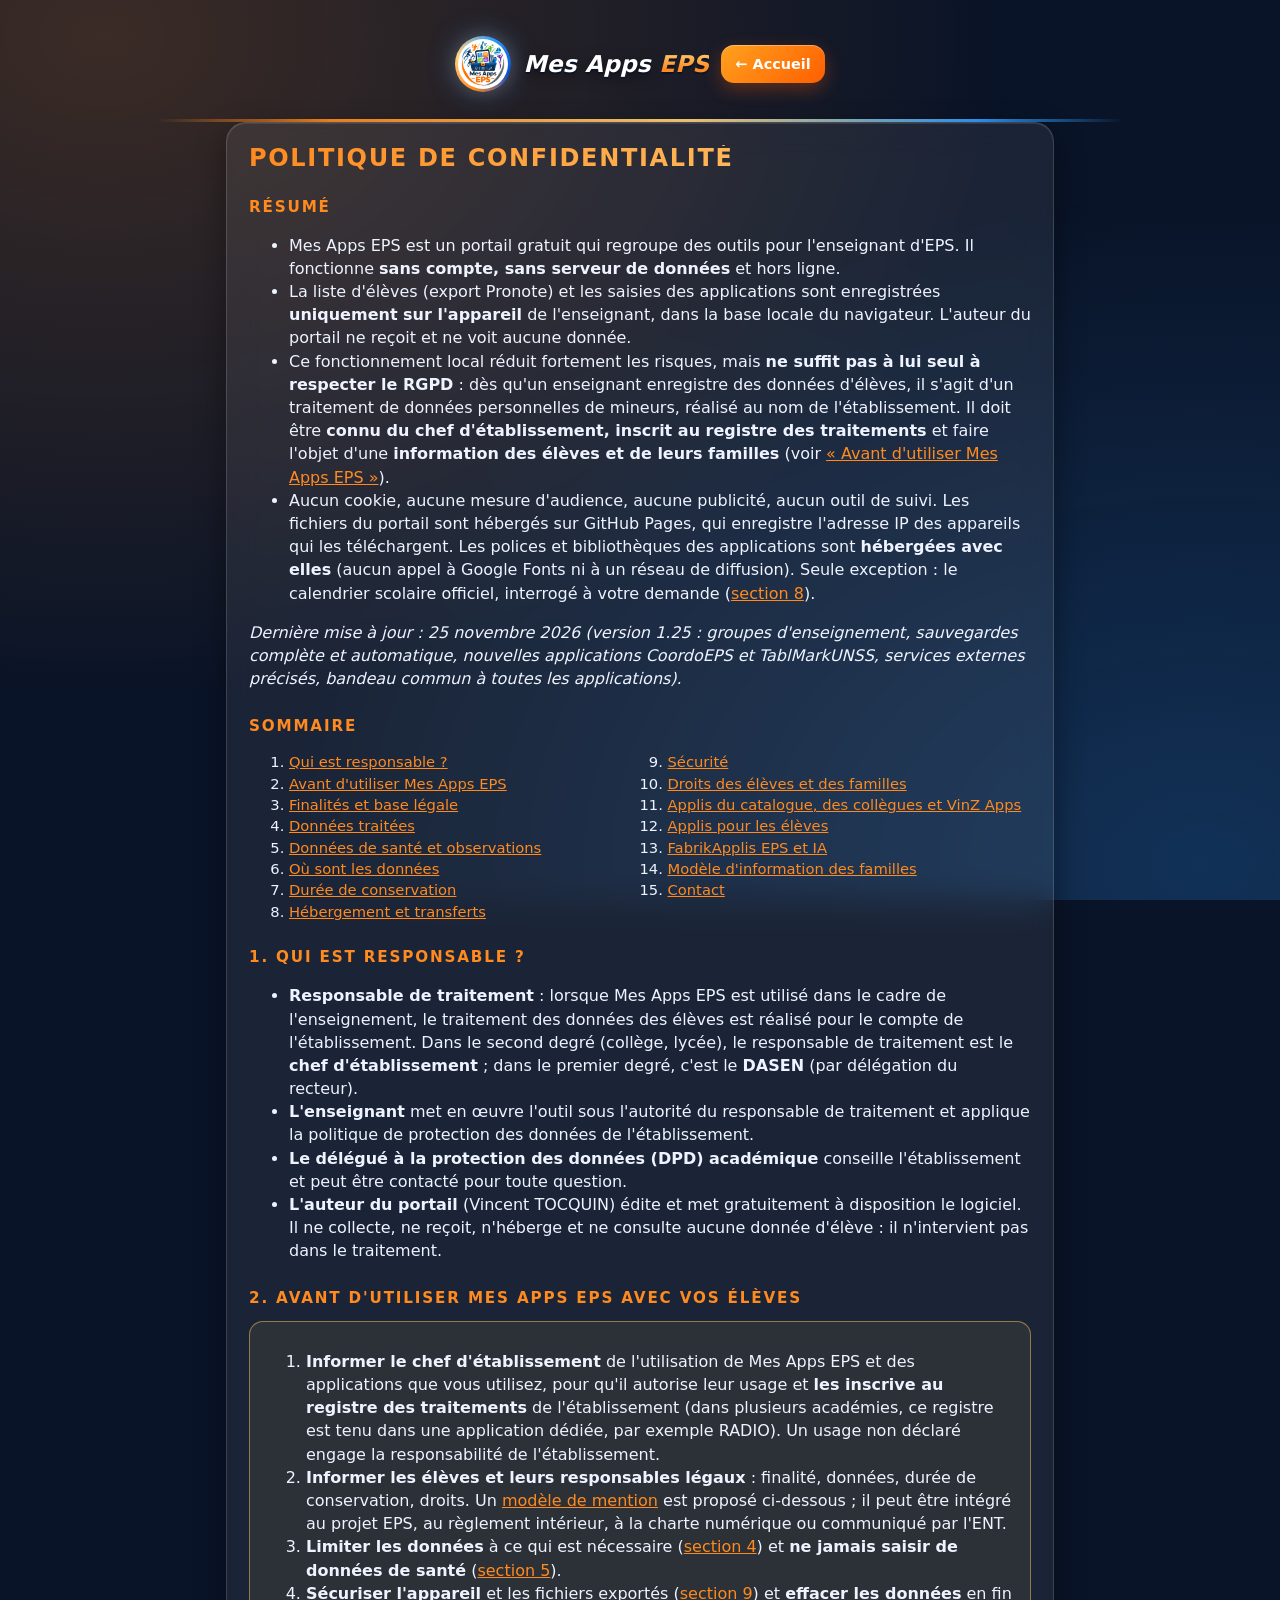
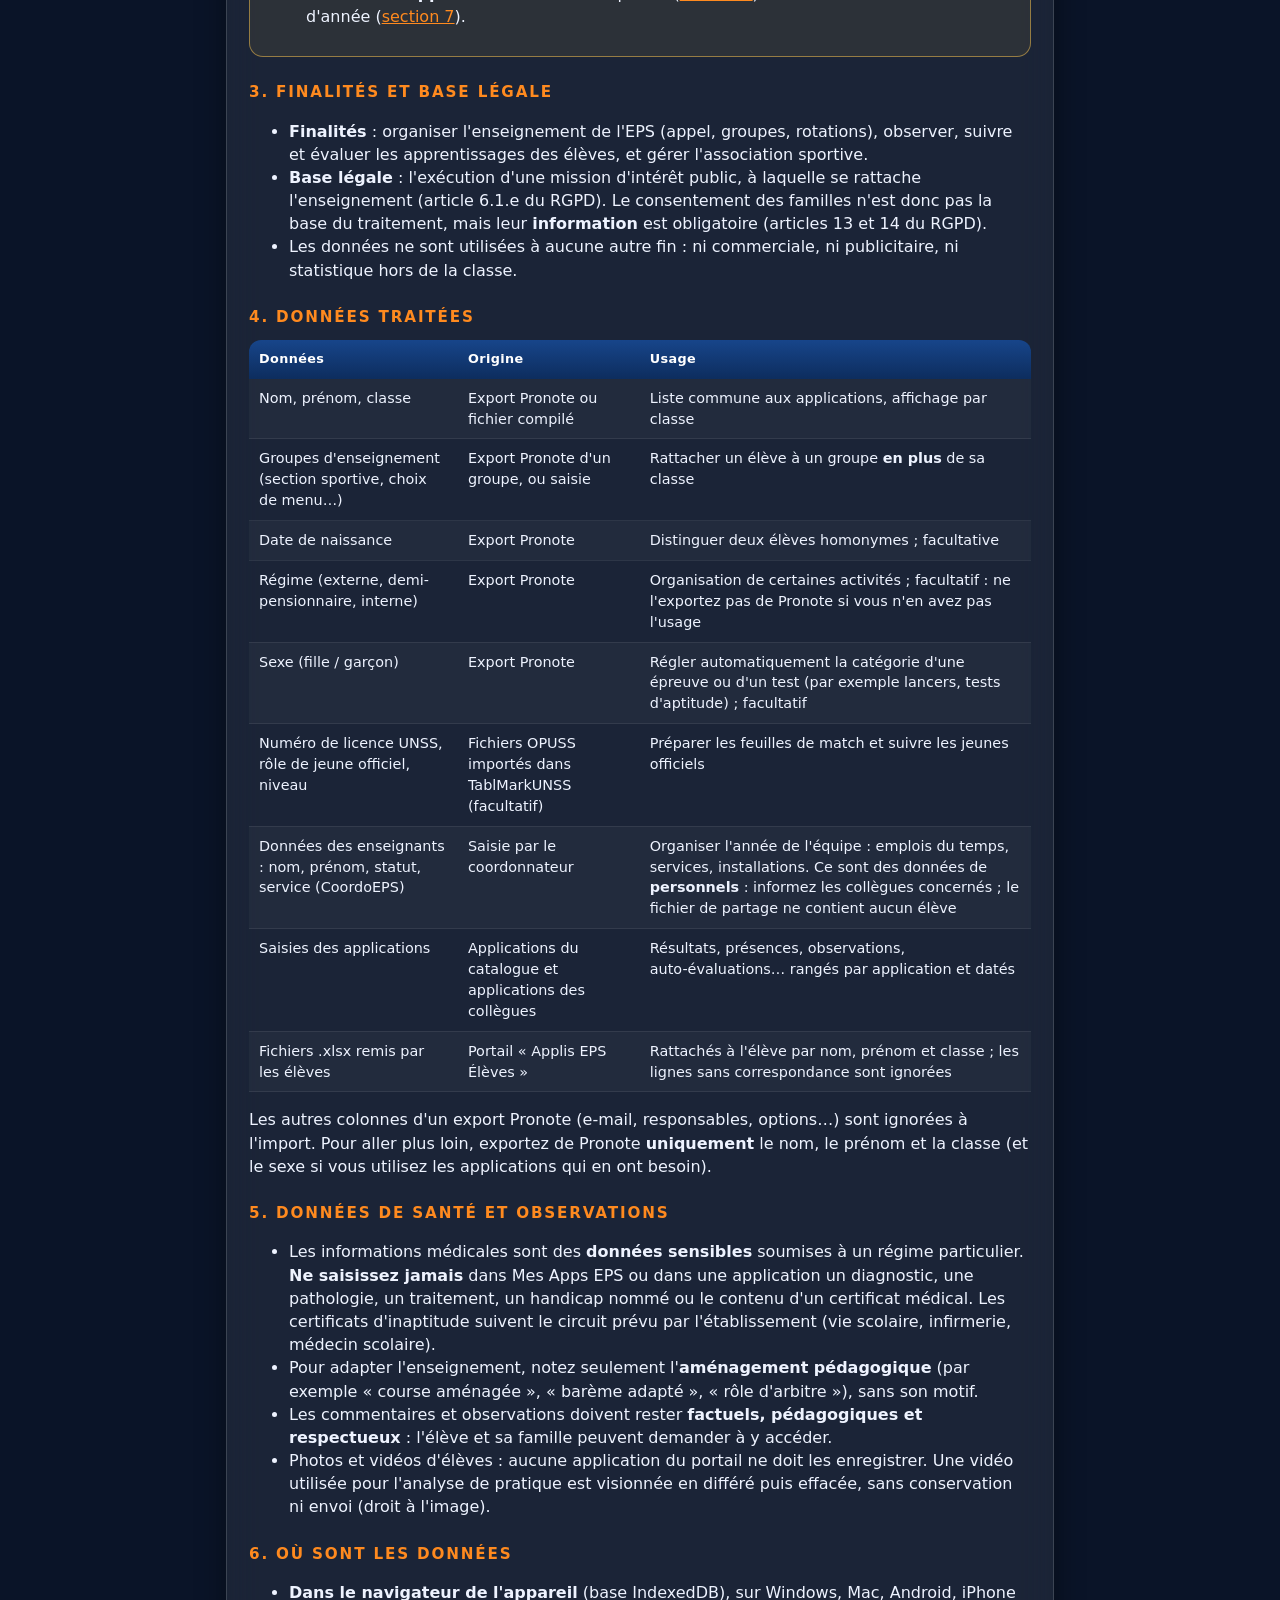
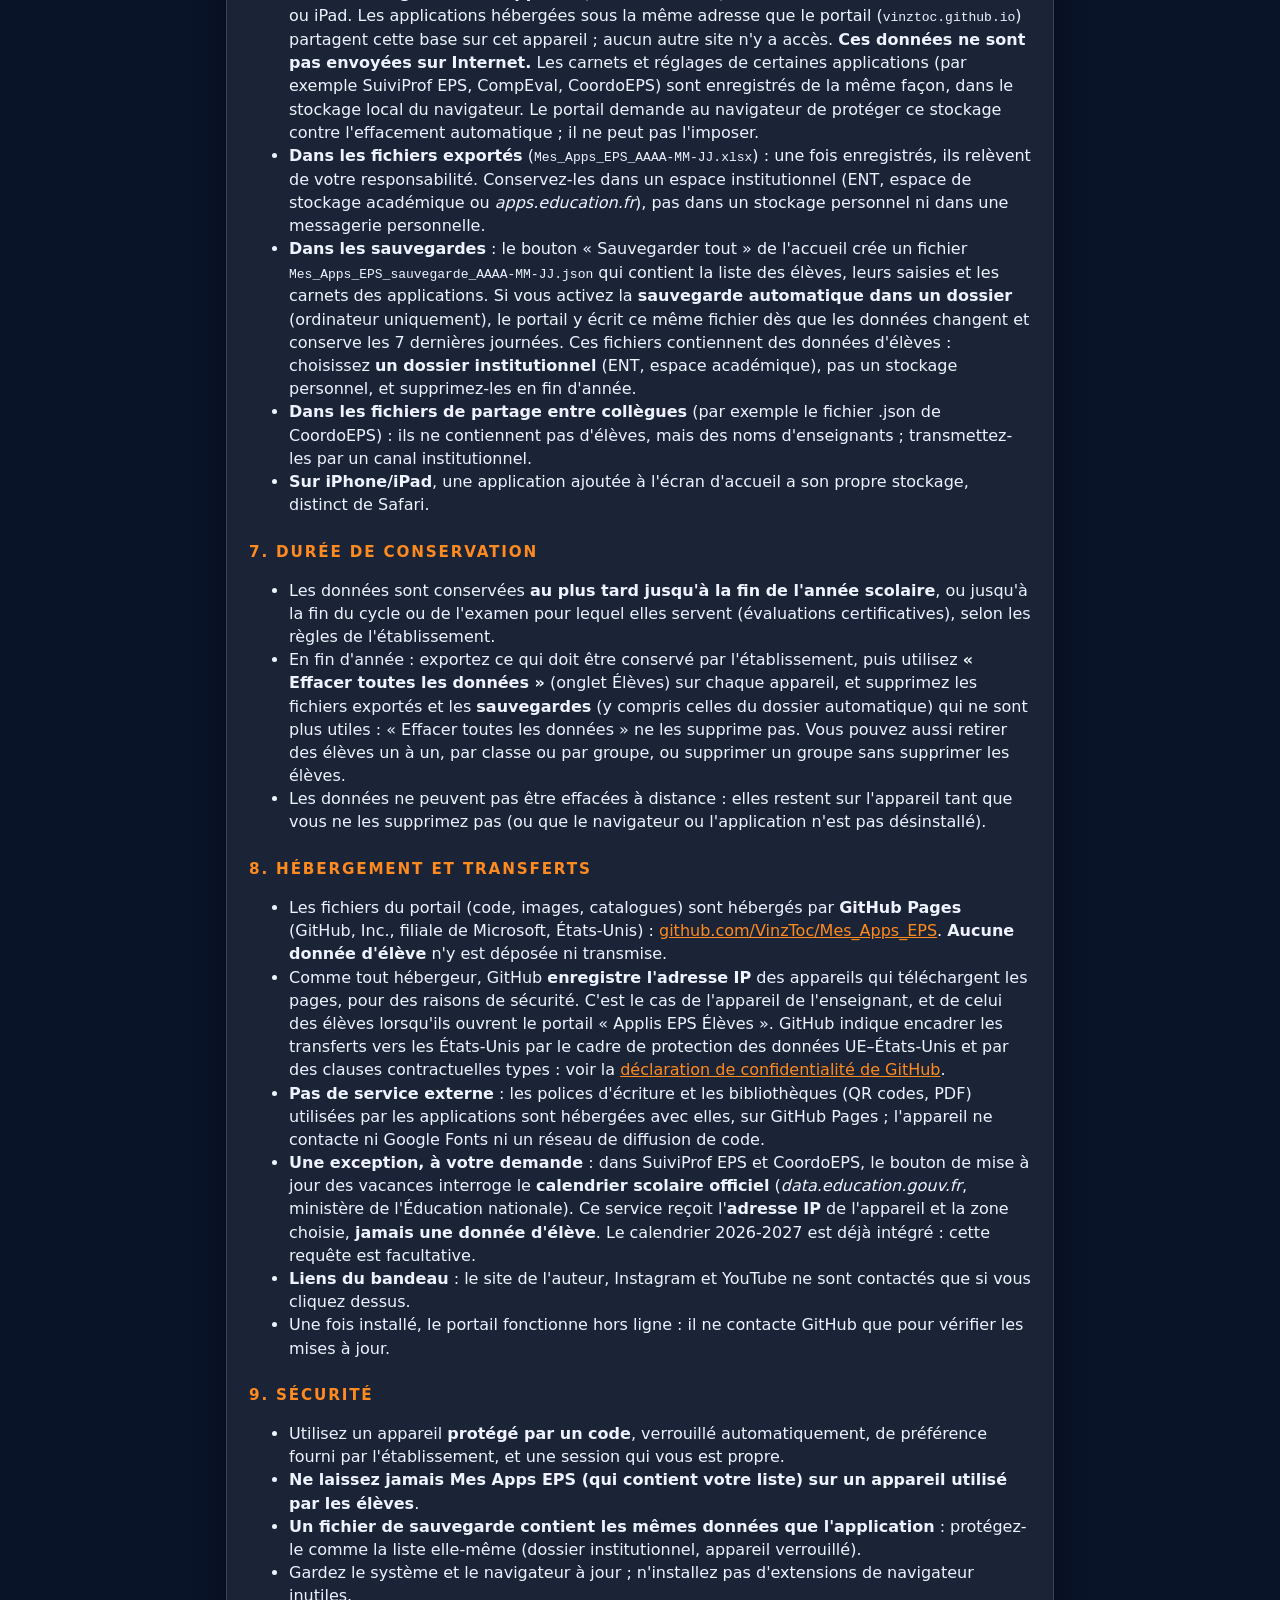
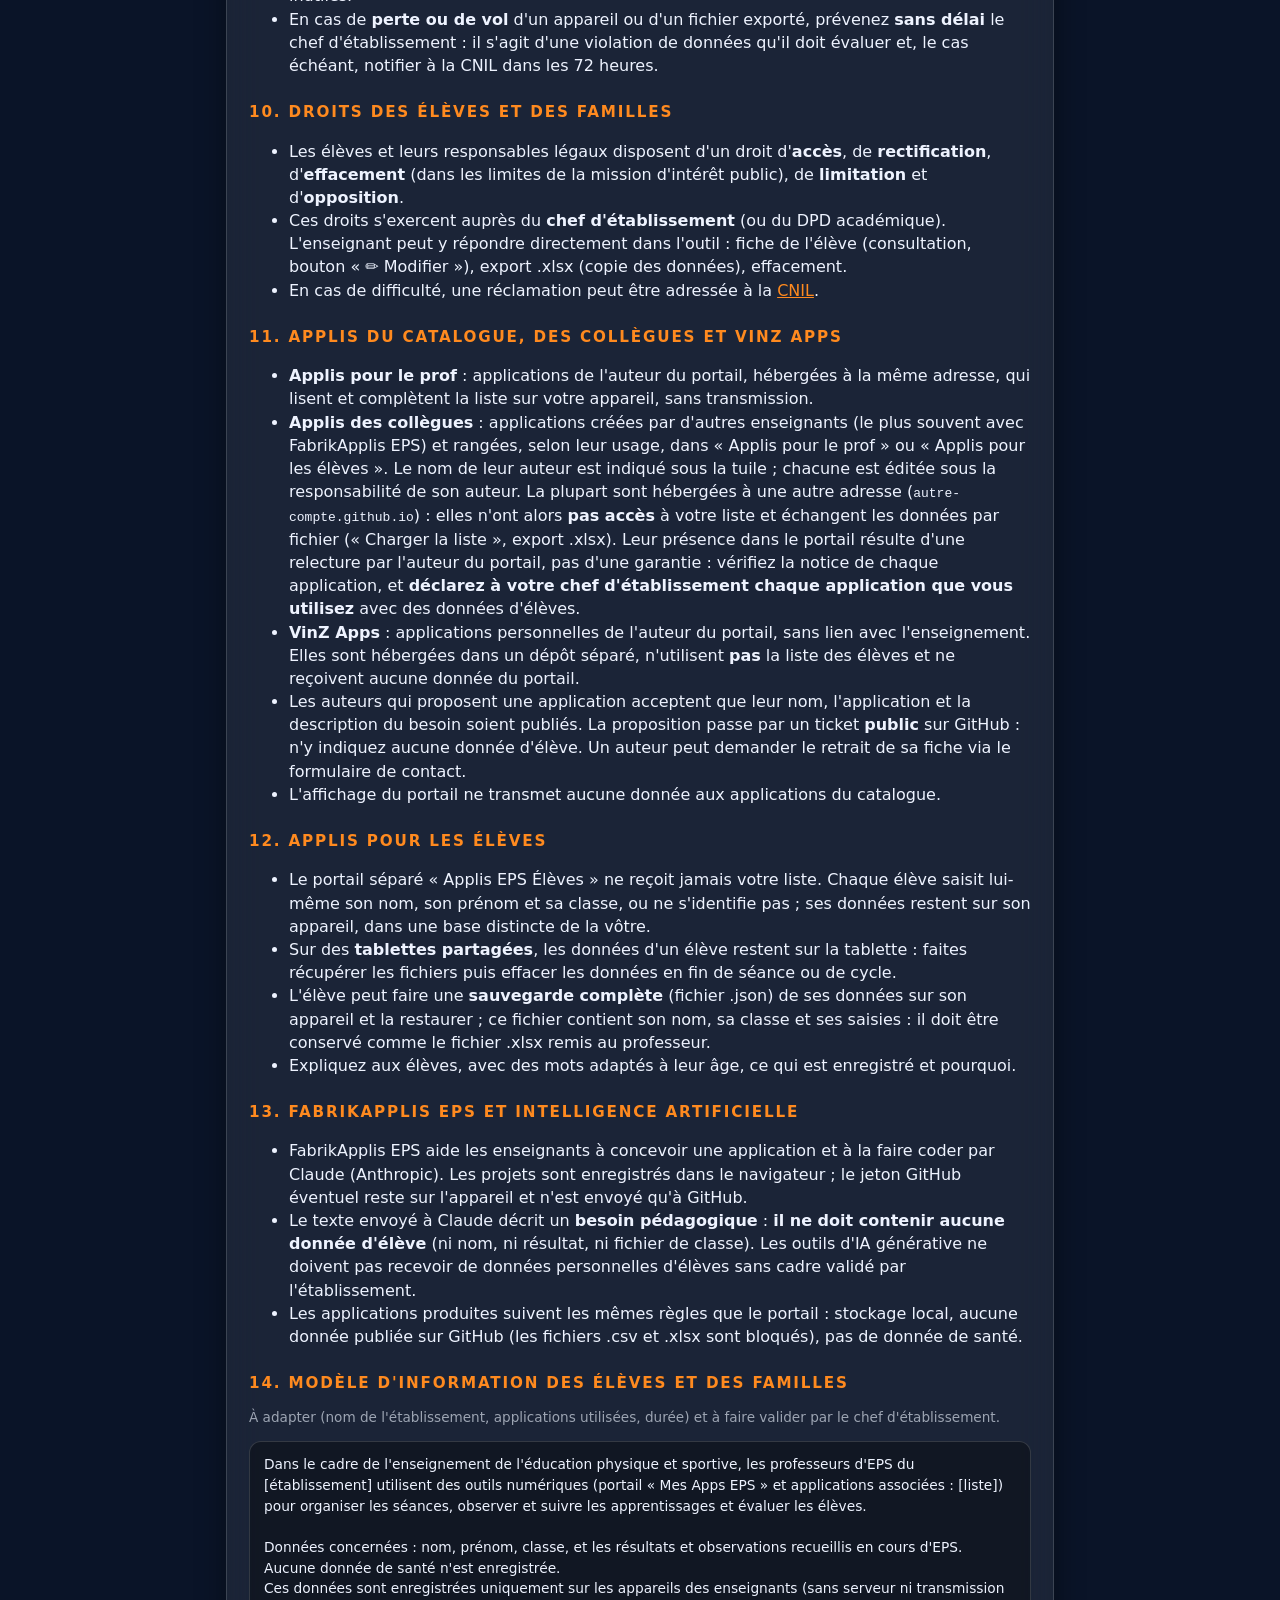
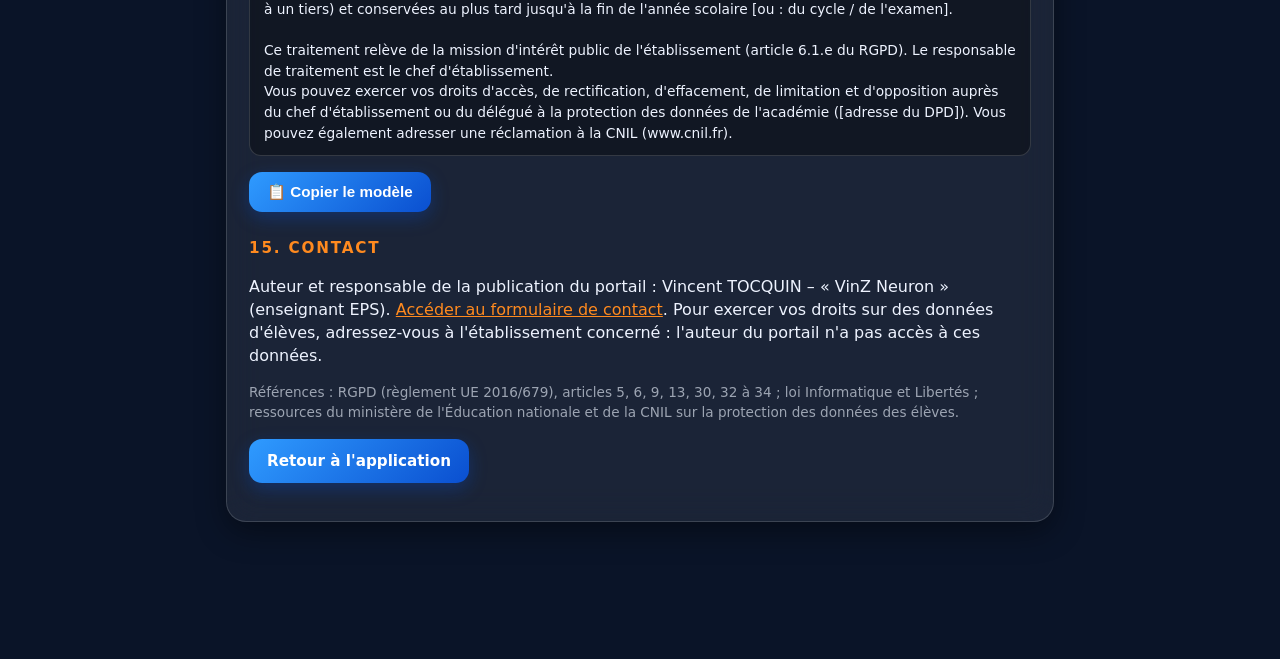
==== commit a101ae08: "Politique de confidentialité : plus aucun service externe (sauf calendrier scolaire à la demande) Co" ====
--- a/confidentialite.html
+++ b/confidentialite.html
@@ -9,7 +9,7 @@
 <li>Mes Apps EPS est un portail gratuit qui regroupe des outils pour l'enseignant d'EPS. Il fonctionne <b>sans compte, sans serveur de données</b> et hors ligne.</li>
 <li>La liste d'élèves (export Pronote) et les saisies des applications sont enregistrées <b>uniquement sur l'appareil</b> de l'enseignant, dans la base locale du navigateur. L'auteur du portail ne reçoit et ne voit aucune donnée.</li>
 <li>Ce fonctionnement local réduit fortement les risques, mais <b>ne suffit pas à lui seul à respecter le RGPD</b> : dès qu'un enseignant enregistre des données d'élèves, il s'agit d'un traitement de données personnelles de mineurs, réalisé au nom de l'établissement. Il doit être <b>connu du chef d'établissement, inscrit au registre des traitements</b> et faire l'objet d'une <b>information des élèves et de leurs familles</b> (voir <a href="#s2">« Avant d'utiliser Mes Apps EPS »</a>).</li>
-<li>Aucun cookie, aucune mesure d'audience, aucune publicité, aucun outil de suivi. Les fichiers du portail sont hébergés sur GitHub Pages, qui enregistre l'adresse IP des appareils qui les téléchargent. <b>Quelques applications</b> chargent en plus une police, une bibliothèque ou le calendrier scolaire depuis un service externe (Google Fonts, jsDelivr, data.education.gouv.fr) : ce service voit alors l'adresse IP de l'appareil, mais <b>jamais de donnée d'élève</b> (<a href="#s8">section 8</a>).</li>
+<li>Aucun cookie, aucune mesure d'audience, aucune publicité, aucun outil de suivi. Les fichiers du portail sont hébergés sur GitHub Pages, qui enregistre l'adresse IP des appareils qui les téléchargent. Les polices et bibliothèques des applications sont <b>hébergées avec elles</b> (aucun appel à Google Fonts ni à un réseau de diffusion). Seule exception : le calendrier scolaire officiel, interrogé à votre demande (<a href="#s8">section 8</a>).</li>
 </ul>
 <p><em>Dernière mise à jour : 25 novembre 2026 (version 1.25 : groupes d'enseignement, sauvegardes complète et automatique, nouvelles applications CoordoEPS et TablMarkUNSS, services externes précisés, bandeau commun à toutes les applications).</em></p>
 <h2>Sommaire</h2>
@@ -80,12 +80,8 @@
 <ul>
 <li>Les fichiers du portail (code, images, catalogues) sont hébergés par <b>GitHub Pages</b> (GitHub, Inc., filiale de Microsoft, États-Unis) : <a href="https://github.com/VinzToc/Mes_Apps_EPS" target="_blank" rel="noopener noreferrer">github.com/VinzToc/Mes_Apps_EPS</a>. <b>Aucune donnée d'élève</b> n'y est déposée ni transmise.</li>
 <li>Comme tout hébergeur, GitHub <b>enregistre l'adresse IP</b> des appareils qui téléchargent les pages, pour des raisons de sécurité. C'est le cas de l'appareil de l'enseignant, et de celui des élèves lorsqu'ils ouvrent le portail « Applis EPS Élèves ». GitHub indique encadrer les transferts vers les États-Unis par le cadre de protection des données UE–États-Unis et par des clauses contractuelles types : voir la <a href="https://docs.github.com/fr/site-policy/privacy-policies/github-general-privacy-statement" target="_blank" rel="noopener noreferrer">déclaration de confidentialité de GitHub</a>.</li>
-<li><b>Services externes</b> : trois cas particuliers, où l'appareil contacte un autre service en plus de GitHub. Ce service reçoit l'<b>adresse IP</b> de l'appareil et les informations techniques habituelles d'une requête web, <b>jamais un nom, une classe ou une saisie</b> :
-<ul>
-<li><b>Polices Google Fonts</b> (Google) : applications BallStar et TablMarkUNSS.</li>
-<li><b>Bibliothèques jsDelivr</b> (réseau de diffusion de code libre) : applications Gestion AS (génération des QR codes, lecture de QR codes, export PDF).</li>
-<li><b>Calendrier scolaire officiel</b> (<i>data.education.gouv.fr</i>, ministère de l'Éducation nationale) : SuiviProf EPS et CoordoEPS, uniquement lorsque vous demandez la mise à jour des vacances.</li>
-</ul></li>
+<li><b>Pas de service externe</b> : les polices d'écriture et les bibliothèques (QR codes, PDF) utilisées par les applications sont hébergées avec elles, sur GitHub Pages ; l'appareil ne contacte ni Google Fonts ni un réseau de diffusion de code.</li>
+<li><b>Une exception, à votre demande</b> : dans SuiviProf EPS et CoordoEPS, le bouton de mise à jour des vacances interroge le <b>calendrier scolaire officiel</b> (<i>data.education.gouv.fr</i>, ministère de l'Éducation nationale). Ce service reçoit l'<b>adresse IP</b> de l'appareil et la zone choisie, <b>jamais une donnée d'élève</b>. Le calendrier 2026-2027 est déjà intégré : cette requête est facultative.</li>
 <li><b>Liens du bandeau</b> : le site de l'auteur, Instagram et YouTube ne sont contactés que si vous cliquez dessus.</li>
 <li>Une fois installé, le portail fonctionne hors ligne : il ne contacte GitHub que pour vérifier les mises à jour.</li>
 </ul>
@@ -120,7 +116,6 @@
 <li>Le portail séparé « Applis EPS Élèves » ne reçoit jamais votre liste. Chaque élève saisit lui-même son nom, son prénom et sa classe, ou ne s'identifie pas ; ses données restent sur son appareil, dans une base distincte de la vôtre.</li>
 <li>Sur des <b>tablettes partagées</b>, les données d'un élève restent sur la tablette : faites récupérer les fichiers puis effacer les données en fin de séance ou de cycle.</li>
 <li>L'élève peut faire une <b>sauvegarde complète</b> (fichier .json) de ses données sur son appareil et la restaurer ; ce fichier contient son nom, sa classe et ses saisies : il doit être conservé comme le fichier .xlsx remis au professeur.</li>
-<li>Les applications BallStar et TablMarkUNSS chargent leurs polices depuis Google Fonts : Google voit alors l'adresse IP de l'appareil, jamais de donnée de l'élève (<a href="#s8">section 8</a>).</li>
 <li>Expliquez aux élèves, avec des mots adaptés à leur âge, ce qui est enregistré et pourquoi.</li>
 </ul>
 
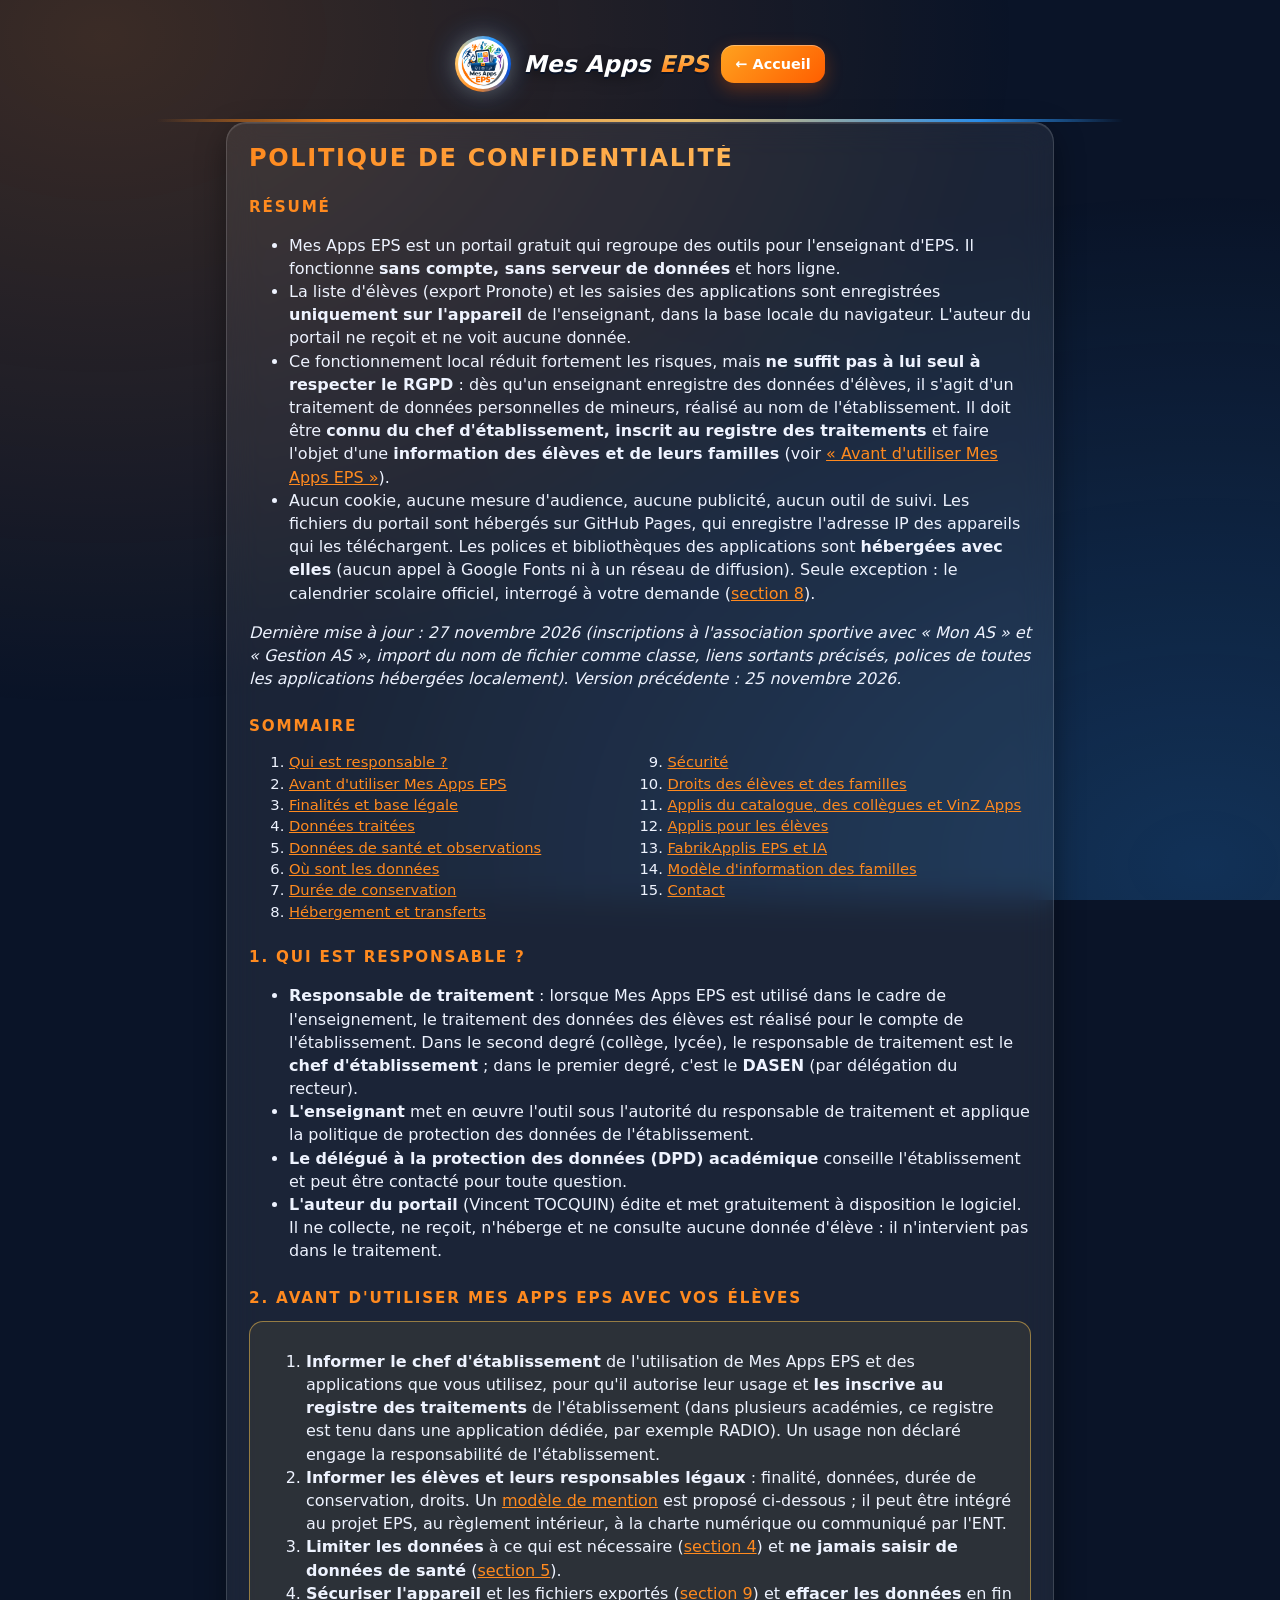
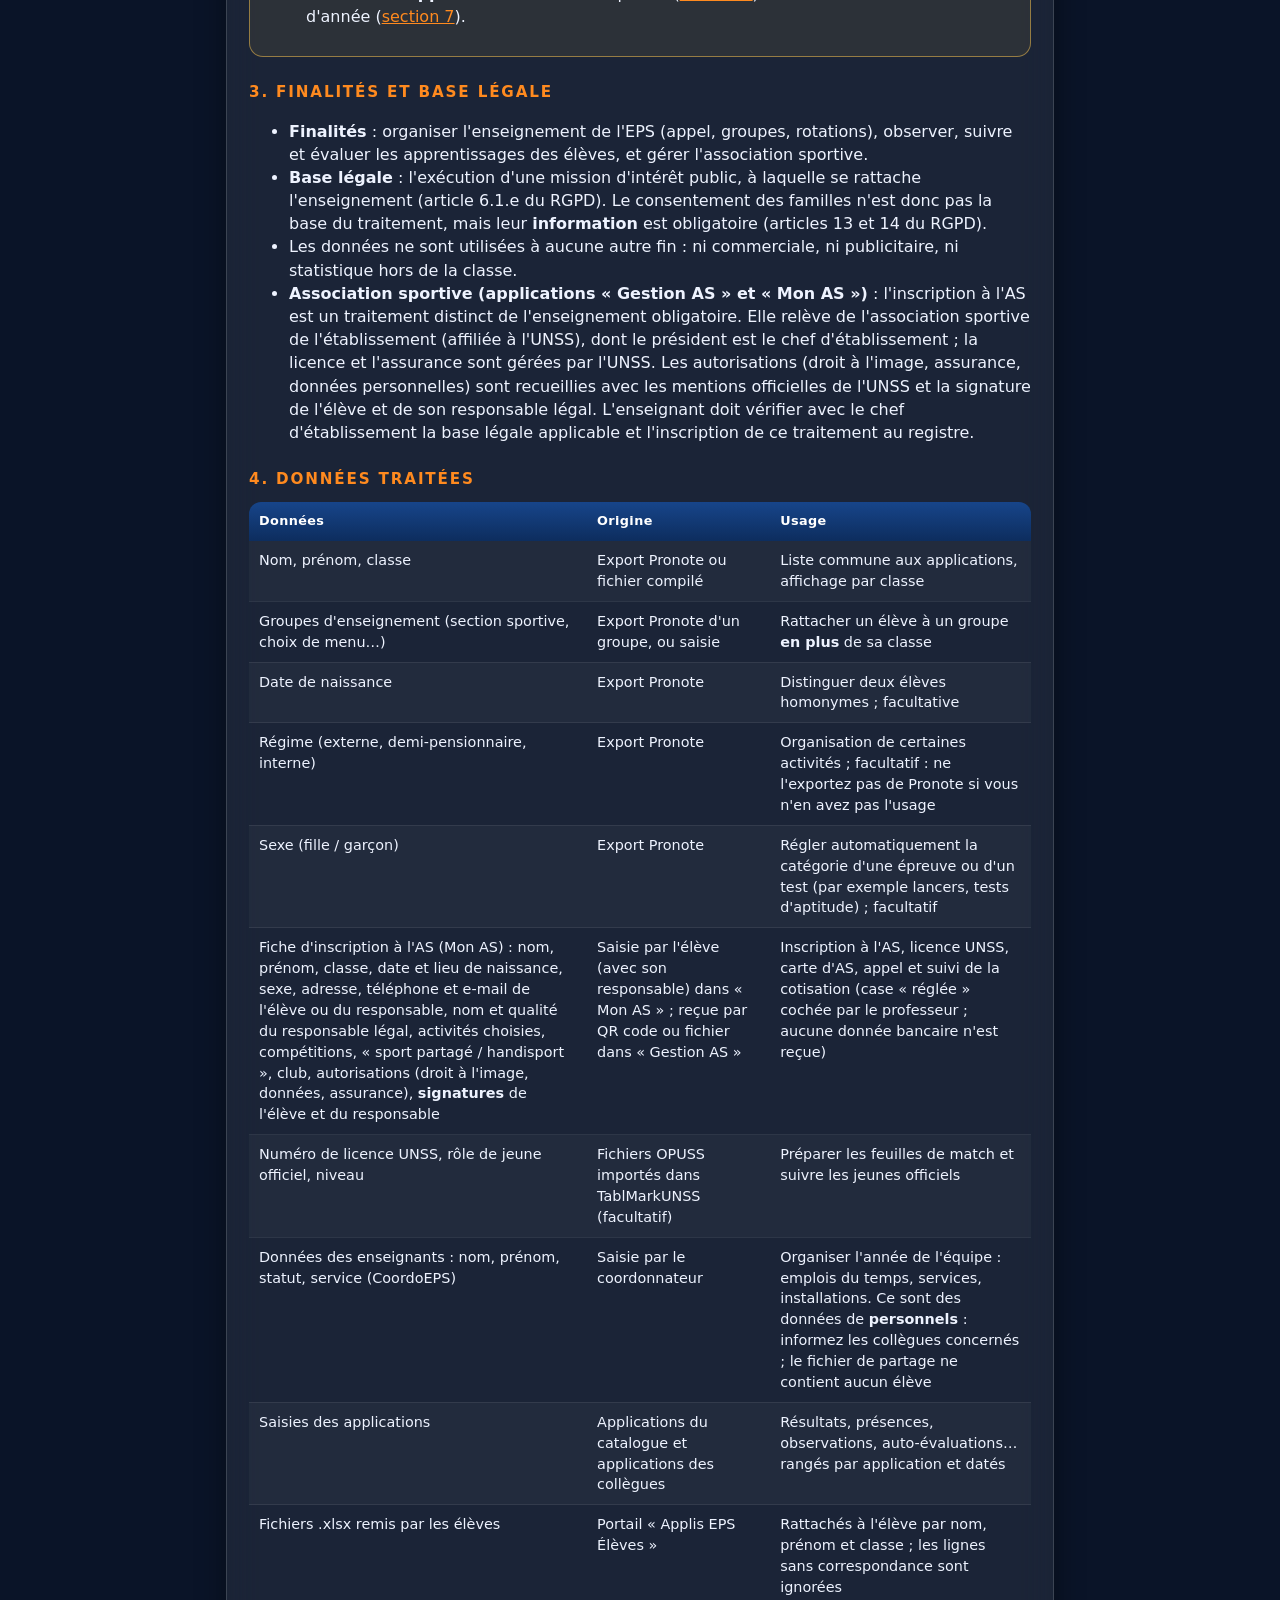
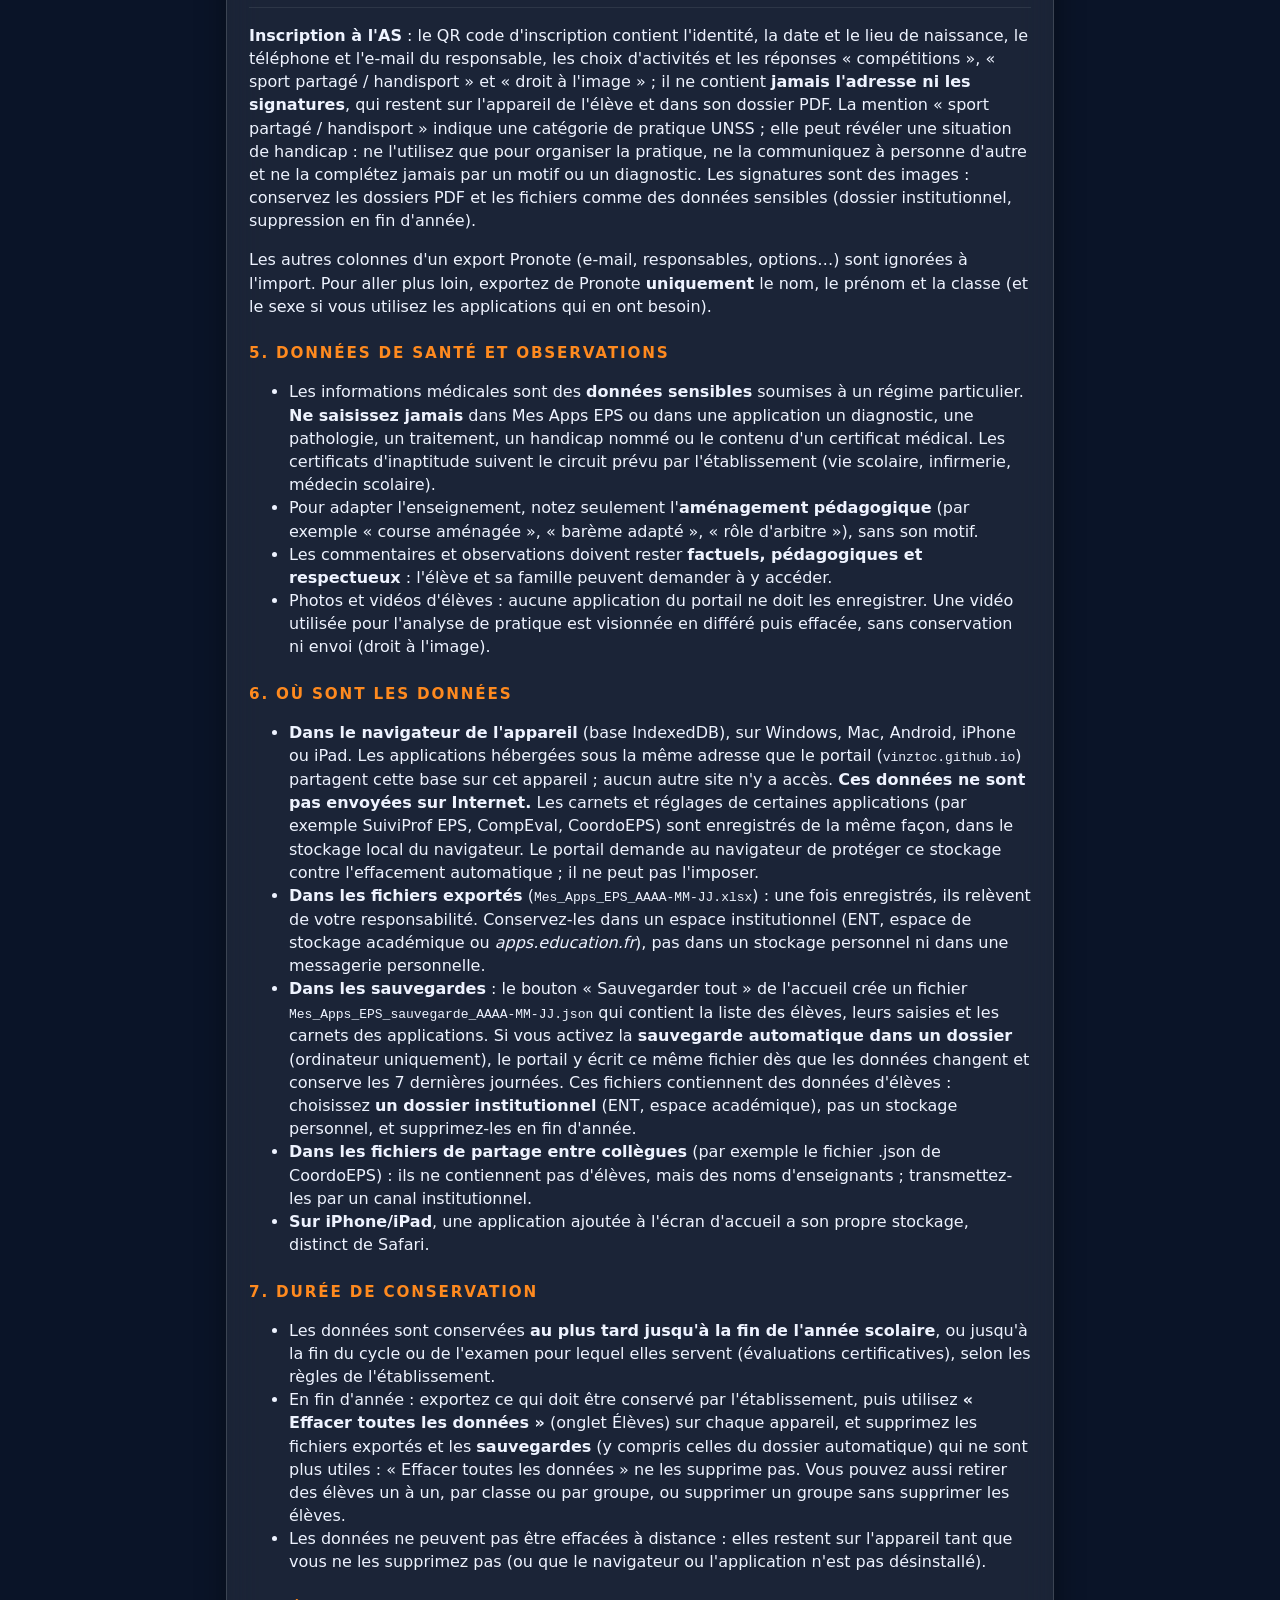
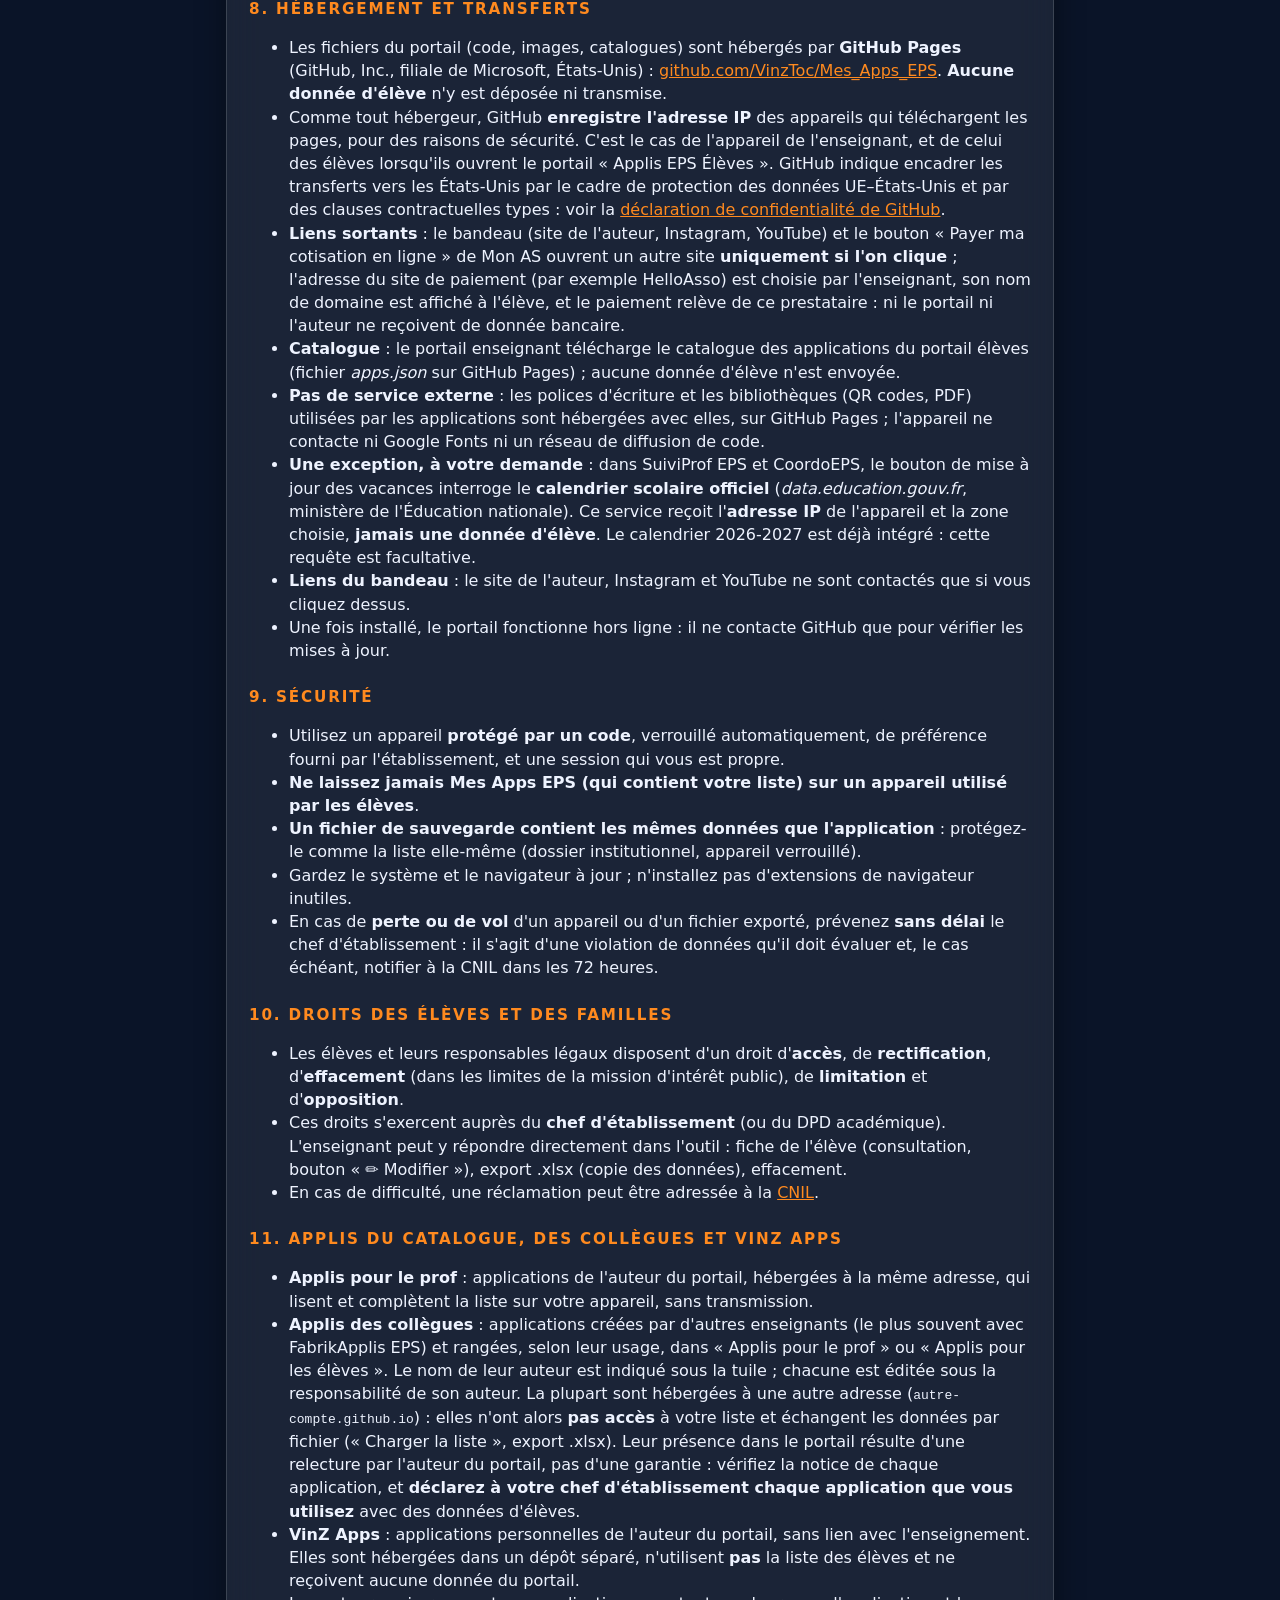
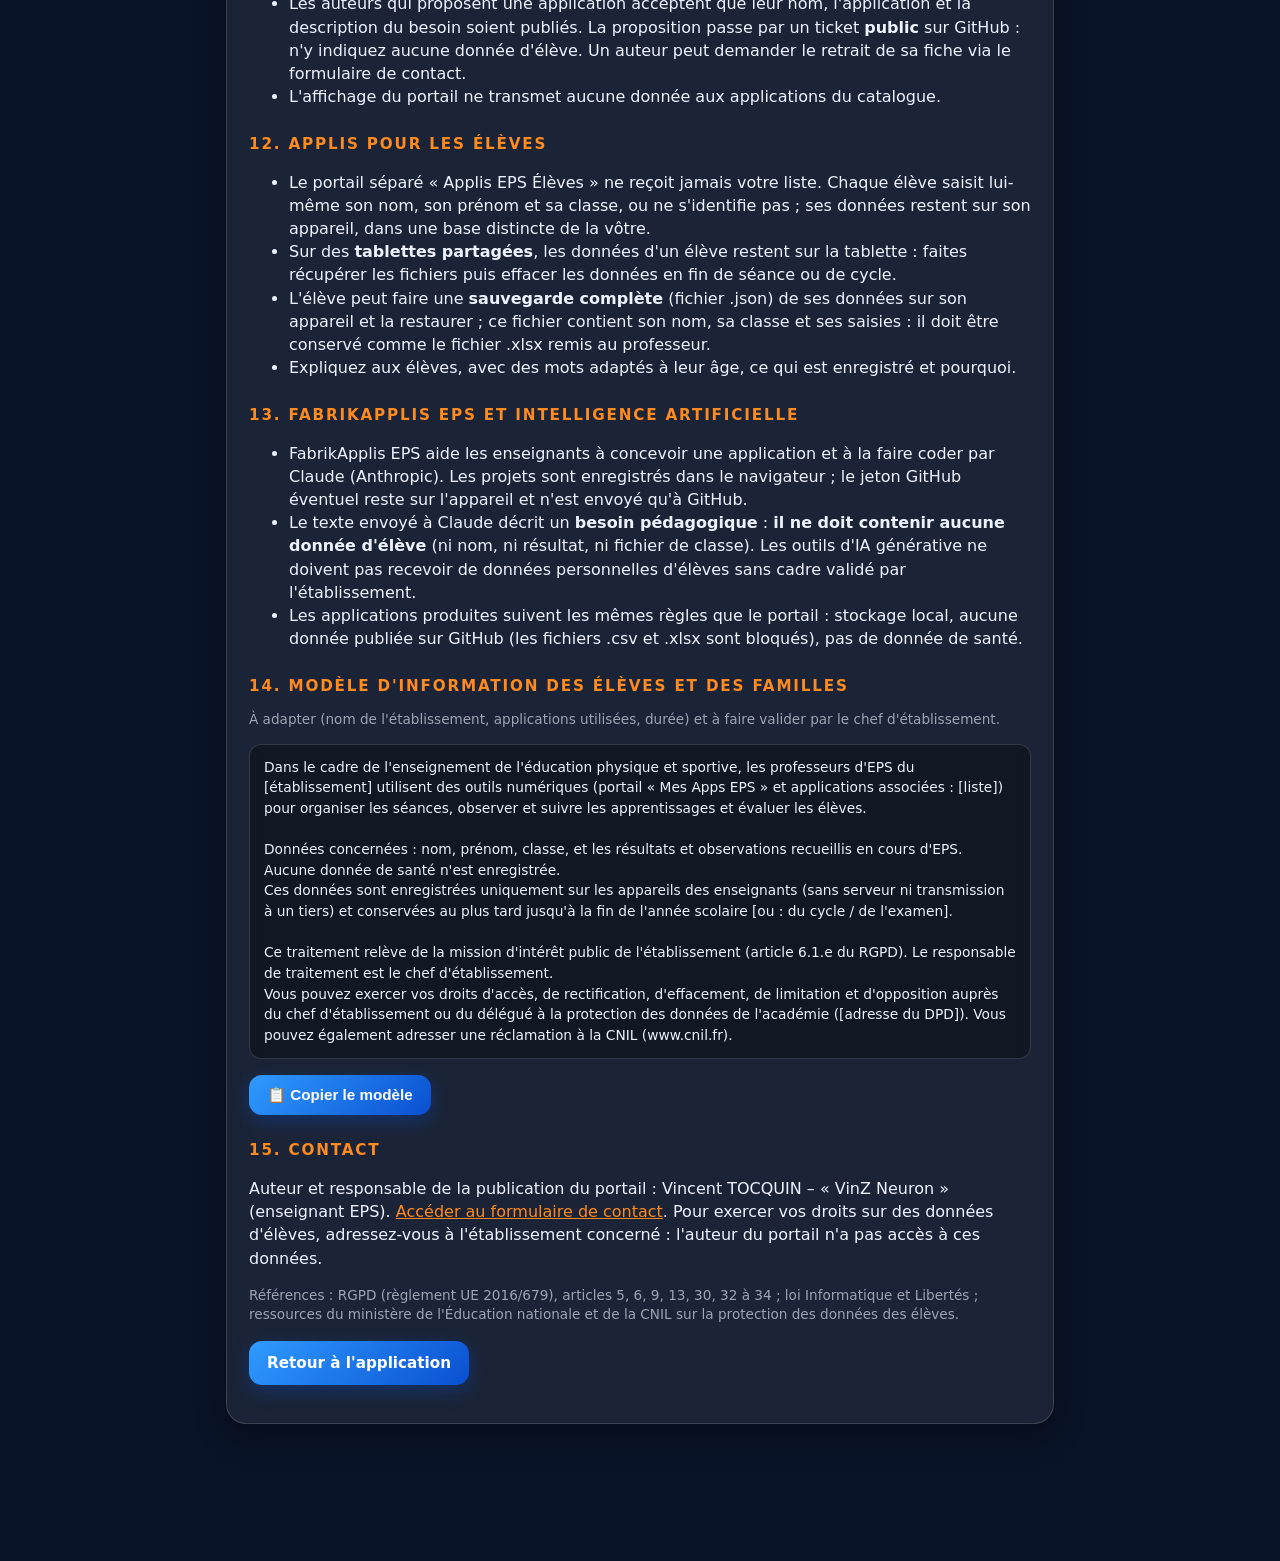
==== commit 257d7c96: "Portail prof 1.33.0 : politique de confidentialité (AS, liens sortants, catalogue) Co-Authored-By: C" ====
--- a/confidentialite.html
+++ b/confidentialite.html
@@ -11,7 +11,7 @@
 <li>Ce fonctionnement local réduit fortement les risques, mais <b>ne suffit pas à lui seul à respecter le RGPD</b> : dès qu'un enseignant enregistre des données d'élèves, il s'agit d'un traitement de données personnelles de mineurs, réalisé au nom de l'établissement. Il doit être <b>connu du chef d'établissement, inscrit au registre des traitements</b> et faire l'objet d'une <b>information des élèves et de leurs familles</b> (voir <a href="#s2">« Avant d'utiliser Mes Apps EPS »</a>).</li>
 <li>Aucun cookie, aucune mesure d'audience, aucune publicité, aucun outil de suivi. Les fichiers du portail sont hébergés sur GitHub Pages, qui enregistre l'adresse IP des appareils qui les téléchargent. Les polices et bibliothèques des applications sont <b>hébergées avec elles</b> (aucun appel à Google Fonts ni à un réseau de diffusion). Seule exception : le calendrier scolaire officiel, interrogé à votre demande (<a href="#s8">section 8</a>).</li>
 </ul>
-<p><em>Dernière mise à jour : 25 novembre 2026 (version 1.25 : groupes d'enseignement, sauvegardes complète et automatique, nouvelles applications CoordoEPS et TablMarkUNSS, services externes précisés, bandeau commun à toutes les applications).</em></p>
+<p><em>Dernière mise à jour : 27 novembre 2026 (inscriptions à l'association sportive avec « Mon AS » et « Gestion AS », import du nom de fichier comme classe, liens sortants précisés, polices de toutes les applications hébergées localement). Version précédente : 25 novembre 2026.</em></p>
 <h2>Sommaire</h2>
 <ol class="toc"><li><a href="#s1">Qui est responsable ?</a></li><li><a href="#s2">Avant d'utiliser Mes Apps EPS</a></li><li><a href="#s3">Finalités et base légale</a></li><li><a href="#s4">Données traitées</a></li><li><a href="#s5">Données de santé et observations</a></li><li><a href="#s6">Où sont les données</a></li><li><a href="#s7">Durée de conservation</a></li><li><a href="#s8">Hébergement et transferts</a></li><li><a href="#s9">Sécurité</a></li><li><a href="#s10">Droits des élèves et des familles</a></li><li><a href="#s11">Applis du catalogue, des collègues et VinZ Apps</a></li><li><a href="#s12">Applis pour les élèves</a></li><li><a href="#s13">FabrikApplis EPS et IA</a></li><li><a href="#s14">Modèle d'information des familles</a></li><li><a href="#s15">Contact</a></li></ol>
 
@@ -36,6 +36,7 @@
 <li><b>Finalités</b> : organiser l'enseignement de l'EPS (appel, groupes, rotations), observer, suivre et évaluer les apprentissages des élèves, et gérer l'association sportive.</li>
 <li><b>Base légale</b> : l'exécution d'une mission d'intérêt public, à laquelle se rattache l'enseignement (article 6.1.e du RGPD). Le consentement des familles n'est donc pas la base du traitement, mais leur <b>information</b> est obligatoire (articles 13 et 14 du RGPD).</li>
 <li>Les données ne sont utilisées à aucune autre fin : ni commerciale, ni publicitaire, ni statistique hors de la classe.</li>
+<li><b>Association sportive (applications « Gestion AS » et « Mon AS »)</b> : l'inscription à l'AS est un traitement distinct de l'enseignement obligatoire. Elle relève de l'association sportive de l'établissement (affiliée à l'UNSS), dont le président est le chef d'établissement ; la licence et l'assurance sont gérées par l'UNSS. Les autorisations (droit à l'image, assurance, données personnelles) sont recueillies avec les mentions officielles de l'UNSS et la signature de l'élève et de son responsable légal. L'enseignant doit vérifier avec le chef d'établissement la base légale applicable et l'inscription de ce traitement au registre.</li>
 </ul>
 
 <h2 id="s4">4. Données traitées</h2>
@@ -45,11 +46,13 @@
 <tr><td>Date de naissance</td><td>Export Pronote</td><td>Distinguer deux élèves homonymes ; facultative</td></tr>
 <tr><td>Régime (externe, demi-pensionnaire, interne)</td><td>Export Pronote</td><td>Organisation de certaines activités ; facultatif : ne l'exportez pas de Pronote si vous n'en avez pas l'usage</td></tr>
 <tr><td>Sexe (fille / garçon)</td><td>Export Pronote</td><td>Régler automatiquement la catégorie d'une épreuve ou d'un test (par exemple lancers, tests d'aptitude) ; facultatif</td></tr>
+<tr><td>Fiche d'inscription à l'AS (Mon AS) : nom, prénom, classe, date et lieu de naissance, sexe, adresse, téléphone et e-mail de l'élève ou du responsable, nom et qualité du responsable légal, activités choisies, compétitions, « sport partagé / handisport », club, autorisations (droit à l'image, données, assurance), <b>signatures</b> de l'élève et du responsable</td><td>Saisie par l'élève (avec son responsable) dans « Mon AS » ; reçue par QR code ou fichier dans « Gestion AS »</td><td>Inscription à l'AS, licence UNSS, carte d'AS, appel et suivi de la cotisation (case « réglée » cochée par le professeur ; aucune donnée bancaire n'est reçue)</td></tr>
 <tr><td>Numéro de licence UNSS, rôle de jeune officiel, niveau</td><td>Fichiers OPUSS importés dans TablMarkUNSS (facultatif)</td><td>Préparer les feuilles de match et suivre les jeunes officiels</td></tr>
 <tr><td>Données des enseignants : nom, prénom, statut, service (CoordoEPS)</td><td>Saisie par le coordonnateur</td><td>Organiser l'année de l'équipe : emplois du temps, services, installations. Ce sont des données de <b>personnels</b> : informez les collègues concernés ; le fichier de partage ne contient aucun élève</td></tr>
 <tr><td>Saisies des applications</td><td>Applications du catalogue et applications des collègues</td><td>Résultats, présences, observations, auto-évaluations… rangés par application et datés</td></tr>
 <tr><td>Fichiers .xlsx remis par les élèves</td><td>Portail « Applis EPS Élèves »</td><td>Rattachés à l'élève par nom, prénom et classe ; les lignes sans correspondance sont ignorées</td></tr>
 </table></div>
+<p><b>Inscription à l'AS</b> : le QR code d'inscription contient l'identité, la date et le lieu de naissance, le téléphone et l'e-mail du responsable, les choix d'activités et les réponses « compétitions », « sport partagé / handisport » et « droit à l'image » ; il ne contient <b>jamais l'adresse ni les signatures</b>, qui restent sur l'appareil de l'élève et dans son dossier PDF. La mention « sport partagé / handisport » indique une catégorie de pratique UNSS ; elle peut révéler une situation de handicap : ne l'utilisez que pour organiser la pratique, ne la communiquez à personne d'autre et ne la complétez jamais par un motif ou un diagnostic. Les signatures sont des images : conservez les dossiers PDF et les fichiers comme des données sensibles (dossier institutionnel, suppression en fin d'année).</p>
 <p>Les autres colonnes d'un export Pronote (e-mail, responsables, options…) sont ignorées à l'import. Pour aller plus loin, exportez de Pronote <b>uniquement</b> le nom, le prénom et la classe (et le sexe si vous utilisez les applications qui en ont besoin).</p>
 
 <h2 id="s5">5. Données de santé et observations</h2>
@@ -80,6 +83,8 @@
 <ul>
 <li>Les fichiers du portail (code, images, catalogues) sont hébergés par <b>GitHub Pages</b> (GitHub, Inc., filiale de Microsoft, États-Unis) : <a href="https://github.com/VinzToc/Mes_Apps_EPS" target="_blank" rel="noopener noreferrer">github.com/VinzToc/Mes_Apps_EPS</a>. <b>Aucune donnée d'élève</b> n'y est déposée ni transmise.</li>
 <li>Comme tout hébergeur, GitHub <b>enregistre l'adresse IP</b> des appareils qui téléchargent les pages, pour des raisons de sécurité. C'est le cas de l'appareil de l'enseignant, et de celui des élèves lorsqu'ils ouvrent le portail « Applis EPS Élèves ». GitHub indique encadrer les transferts vers les États-Unis par le cadre de protection des données UE–États-Unis et par des clauses contractuelles types : voir la <a href="https://docs.github.com/fr/site-policy/privacy-policies/github-general-privacy-statement" target="_blank" rel="noopener noreferrer">déclaration de confidentialité de GitHub</a>.</li>
+<li><b>Liens sortants</b> : le bandeau (site de l'auteur, Instagram, YouTube) et le bouton « Payer ma cotisation en ligne » de Mon AS ouvrent un autre site <b>uniquement si l'on clique</b> ; l'adresse du site de paiement (par exemple HelloAsso) est choisie par l'enseignant, son nom de domaine est affiché à l'élève, et le paiement relève de ce prestataire : ni le portail ni l'auteur ne reçoivent de donnée bancaire.</li>
+<li><b>Catalogue</b> : le portail enseignant télécharge le catalogue des applications du portail élèves (fichier <i>apps.json</i> sur GitHub Pages) ; aucune donnée d'élève n'est envoyée.</li>
 <li><b>Pas de service externe</b> : les polices d'écriture et les bibliothèques (QR codes, PDF) utilisées par les applications sont hébergées avec elles, sur GitHub Pages ; l'appareil ne contacte ni Google Fonts ni un réseau de diffusion de code.</li>
 <li><b>Une exception, à votre demande</b> : dans SuiviProf EPS et CoordoEPS, le bouton de mise à jour des vacances interroge le <b>calendrier scolaire officiel</b> (<i>data.education.gouv.fr</i>, ministère de l'Éducation nationale). Ce service reçoit l'<b>adresse IP</b> de l'appareil et la zone choisie, <b>jamais une donnée d'élève</b>. Le calendrier 2026-2027 est déjà intégré : cette requête est facultative.</li>
 <li><b>Liens du bandeau</b> : le site de l'auteur, Instagram et YouTube ne sont contactés que si vous cliquez dessus.</li>
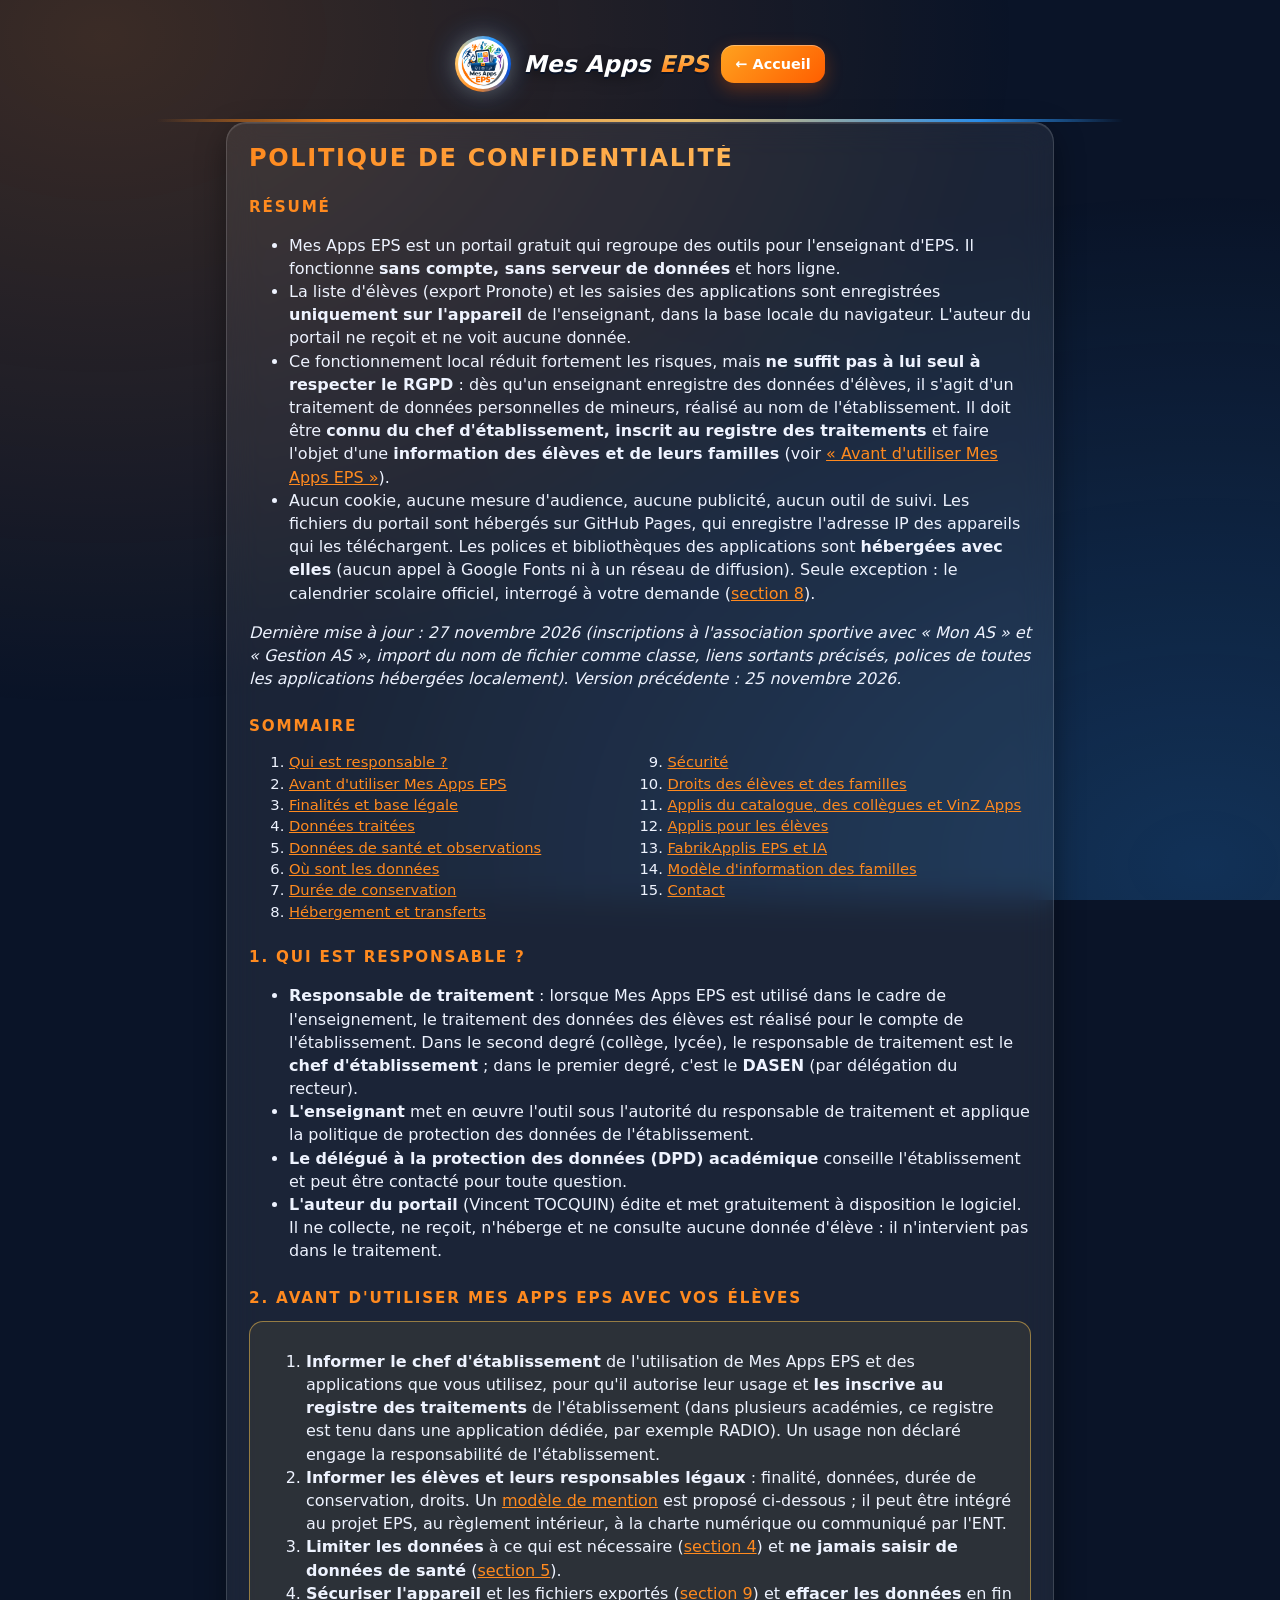
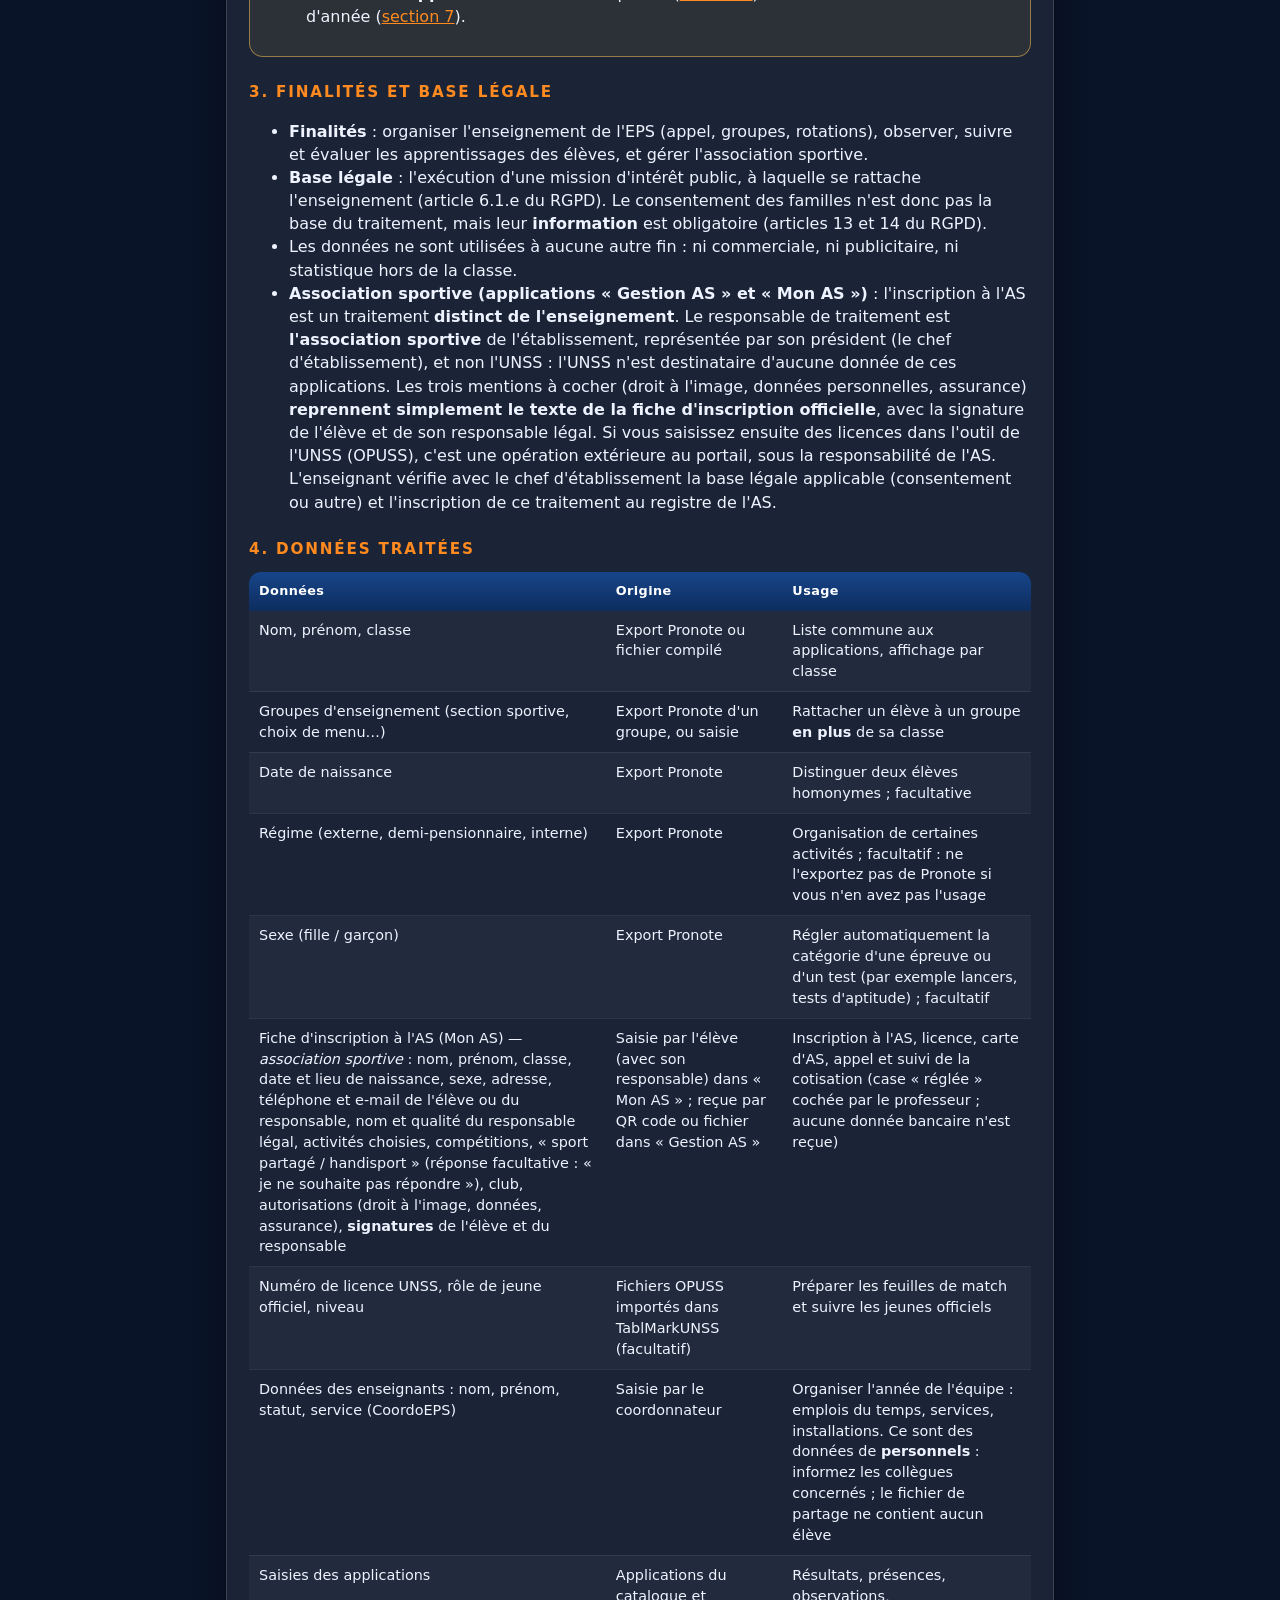
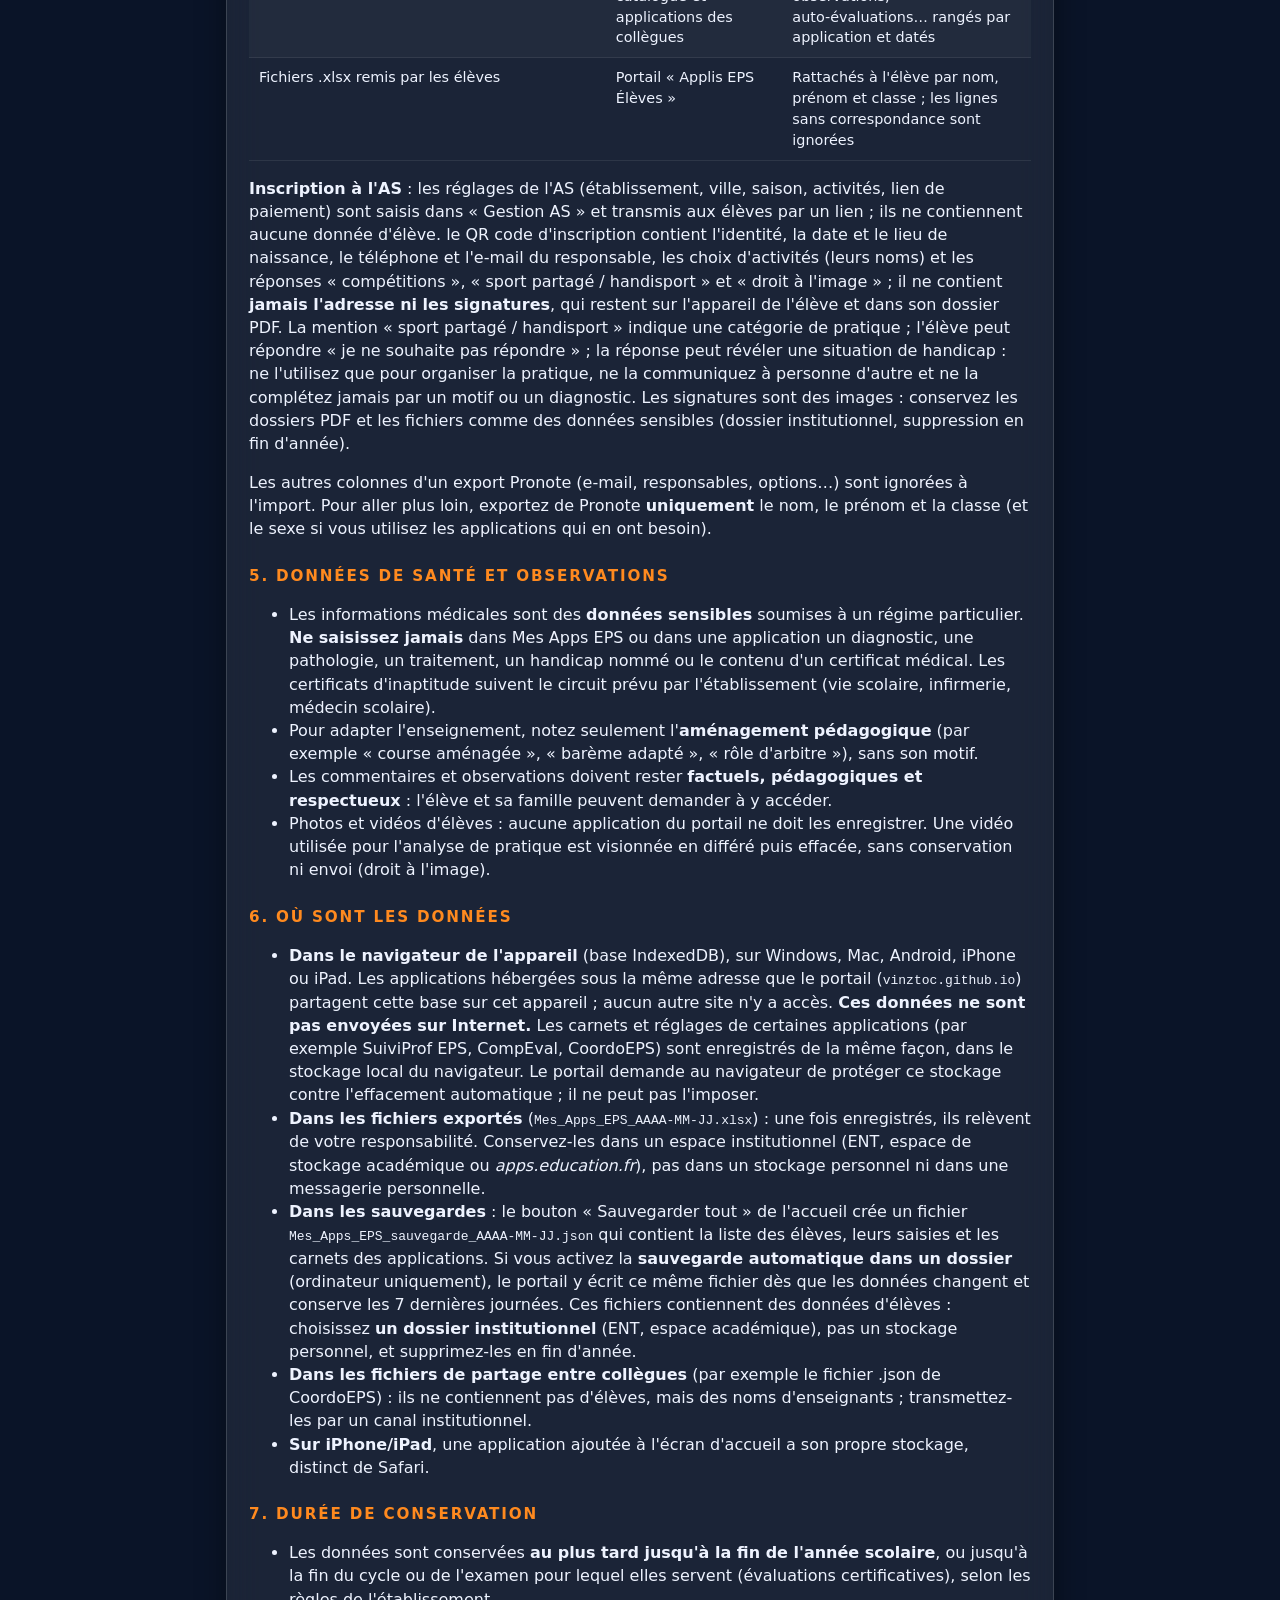
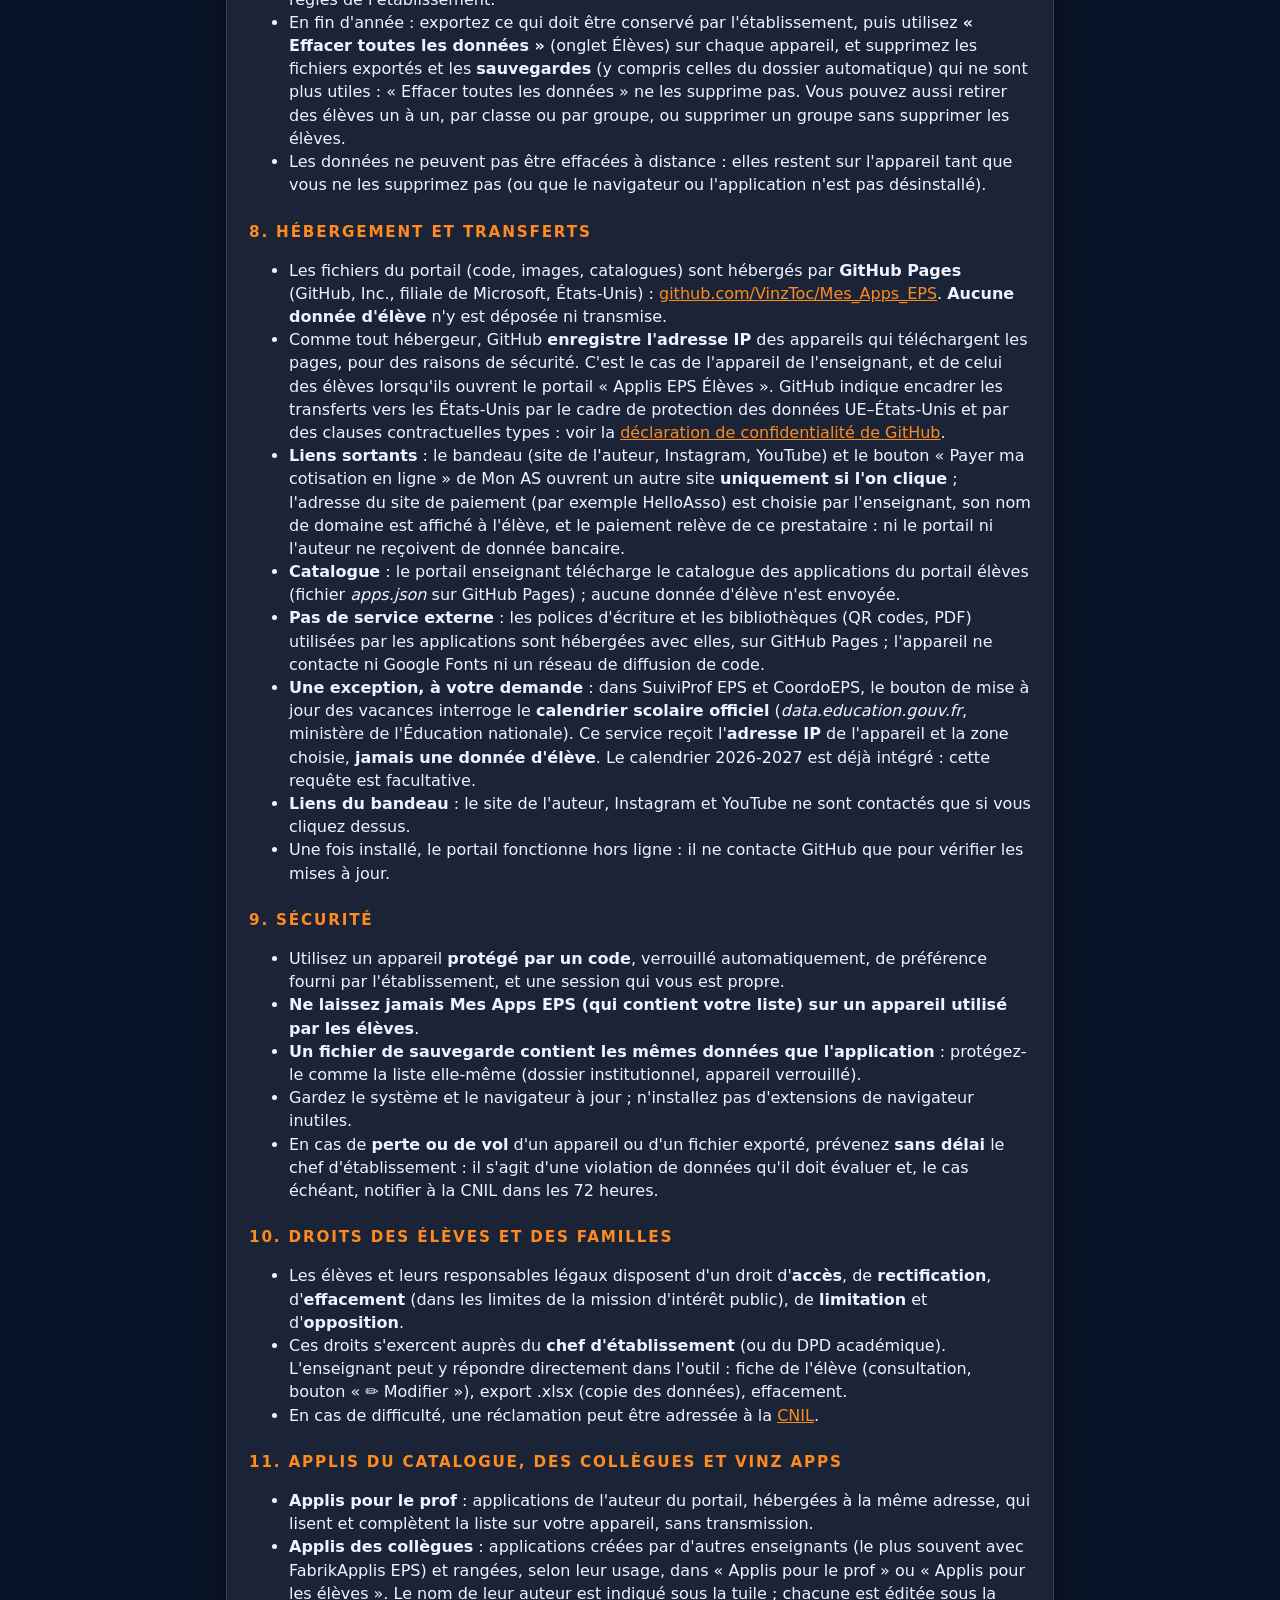
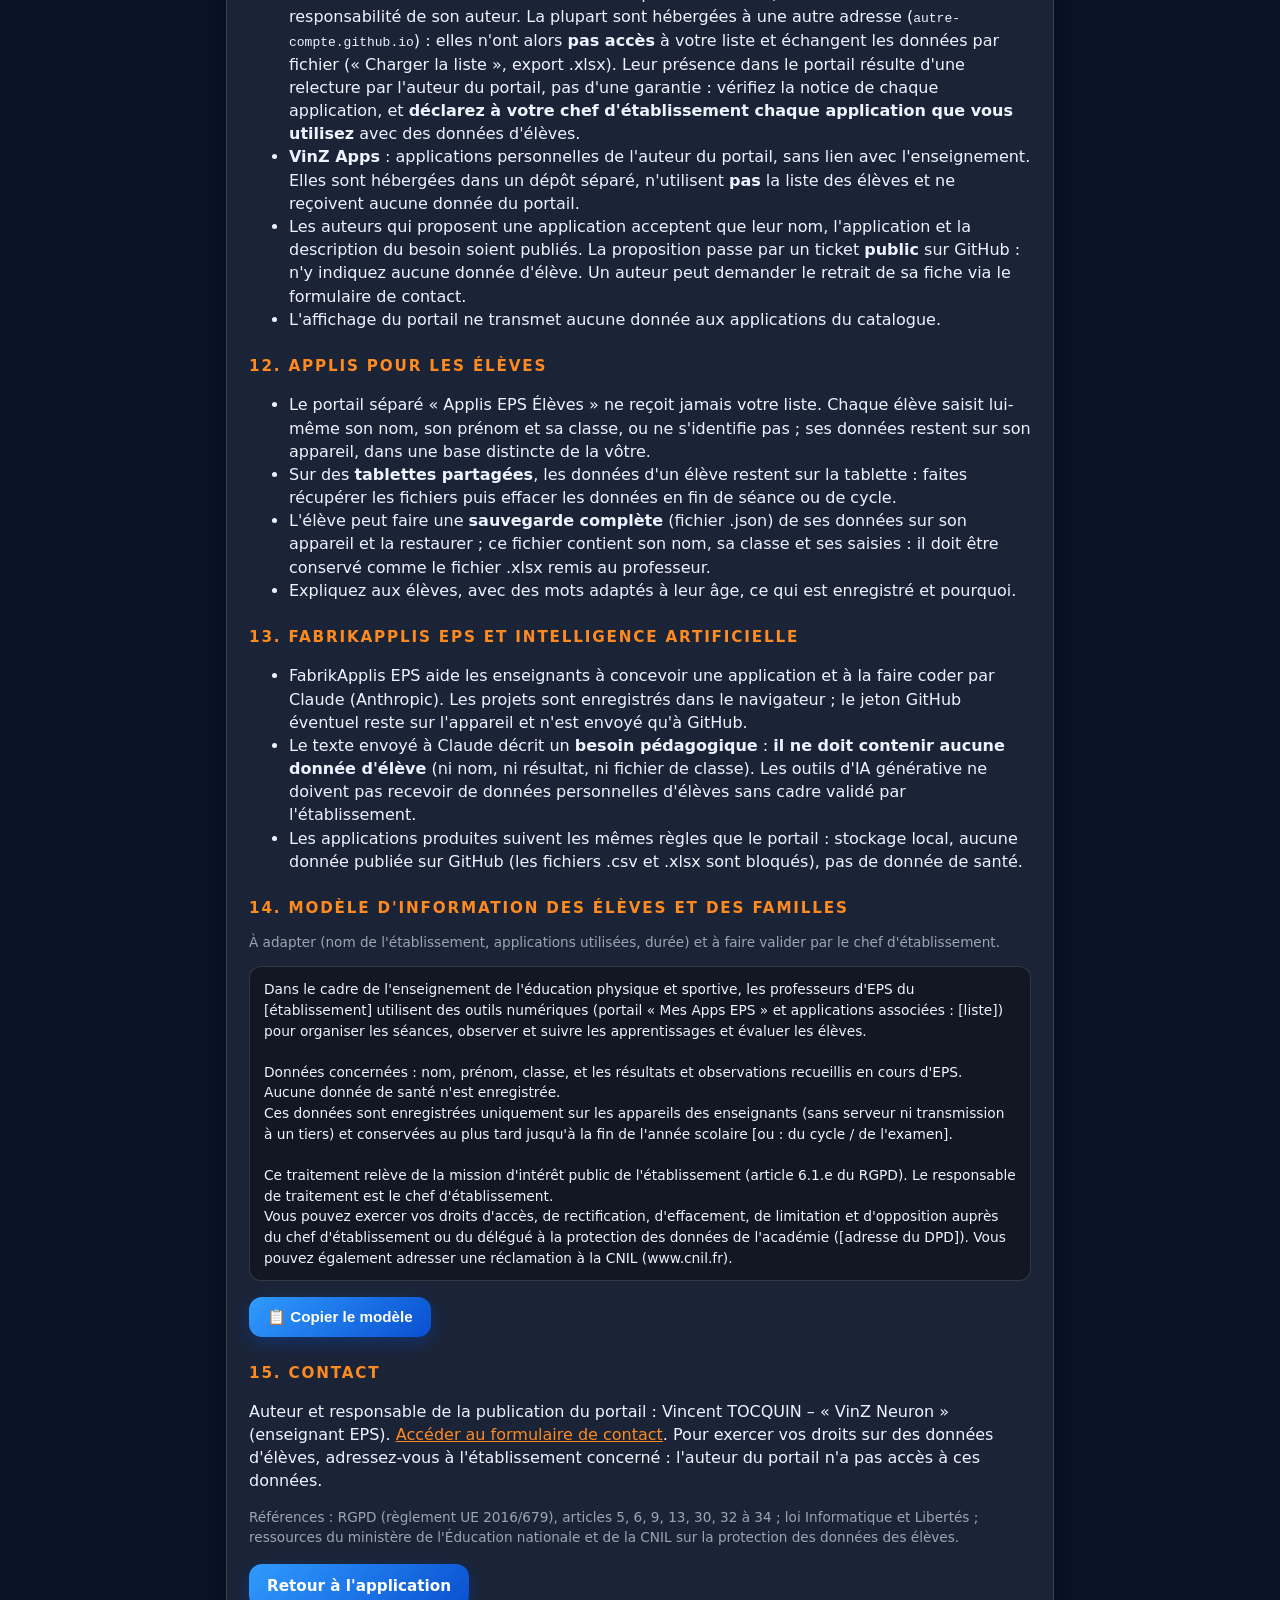
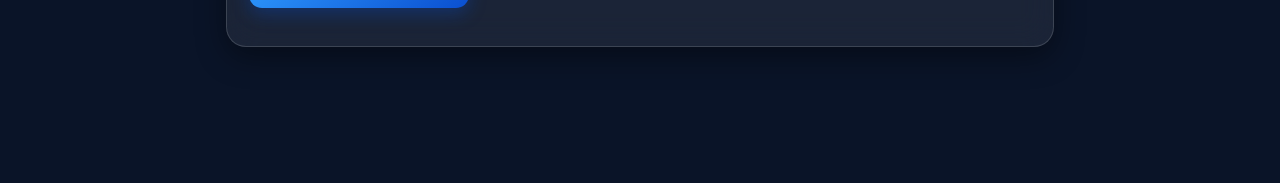
==== commit 95f3ace4: "Portail prof : politique de confidentialité AS précisée (responsable = association sportive) Co-Auth" ====
--- a/confidentialite.html
+++ b/confidentialite.html
@@ -36,7 +36,7 @@
 <li><b>Finalités</b> : organiser l'enseignement de l'EPS (appel, groupes, rotations), observer, suivre et évaluer les apprentissages des élèves, et gérer l'association sportive.</li>
 <li><b>Base légale</b> : l'exécution d'une mission d'intérêt public, à laquelle se rattache l'enseignement (article 6.1.e du RGPD). Le consentement des familles n'est donc pas la base du traitement, mais leur <b>information</b> est obligatoire (articles 13 et 14 du RGPD).</li>
 <li>Les données ne sont utilisées à aucune autre fin : ni commerciale, ni publicitaire, ni statistique hors de la classe.</li>
-<li><b>Association sportive (applications « Gestion AS » et « Mon AS »)</b> : l'inscription à l'AS est un traitement distinct de l'enseignement obligatoire. Elle relève de l'association sportive de l'établissement (affiliée à l'UNSS), dont le président est le chef d'établissement ; la licence et l'assurance sont gérées par l'UNSS. Les autorisations (droit à l'image, assurance, données personnelles) sont recueillies avec les mentions officielles de l'UNSS et la signature de l'élève et de son responsable légal. L'enseignant doit vérifier avec le chef d'établissement la base légale applicable et l'inscription de ce traitement au registre.</li>
+<li><b>Association sportive (applications « Gestion AS » et « Mon AS »)</b> : l'inscription à l'AS est un traitement <b>distinct de l'enseignement</b>. Le responsable de traitement est <b>l'association sportive</b> de l'établissement, représentée par son président (le chef d'établissement), et non l'UNSS : l'UNSS n'est destinataire d'aucune donnée de ces applications. Les trois mentions à cocher (droit à l'image, données personnelles, assurance) <b>reprennent simplement le texte de la fiche d'inscription officielle</b>, avec la signature de l'élève et de son responsable légal. Si vous saisissez ensuite des licences dans l'outil de l'UNSS (OPUSS), c'est une opération extérieure au portail, sous la responsabilité de l'AS. L'enseignant vérifie avec le chef d'établissement la base légale applicable (consentement ou autre) et l'inscription de ce traitement au registre de l'AS.</li>
 </ul>
 
 <h2 id="s4">4. Données traitées</h2>
@@ -46,13 +46,13 @@
 <tr><td>Date de naissance</td><td>Export Pronote</td><td>Distinguer deux élèves homonymes ; facultative</td></tr>
 <tr><td>Régime (externe, demi-pensionnaire, interne)</td><td>Export Pronote</td><td>Organisation de certaines activités ; facultatif : ne l'exportez pas de Pronote si vous n'en avez pas l'usage</td></tr>
 <tr><td>Sexe (fille / garçon)</td><td>Export Pronote</td><td>Régler automatiquement la catégorie d'une épreuve ou d'un test (par exemple lancers, tests d'aptitude) ; facultatif</td></tr>
-<tr><td>Fiche d'inscription à l'AS (Mon AS) : nom, prénom, classe, date et lieu de naissance, sexe, adresse, téléphone et e-mail de l'élève ou du responsable, nom et qualité du responsable légal, activités choisies, compétitions, « sport partagé / handisport », club, autorisations (droit à l'image, données, assurance), <b>signatures</b> de l'élève et du responsable</td><td>Saisie par l'élève (avec son responsable) dans « Mon AS » ; reçue par QR code ou fichier dans « Gestion AS »</td><td>Inscription à l'AS, licence UNSS, carte d'AS, appel et suivi de la cotisation (case « réglée » cochée par le professeur ; aucune donnée bancaire n'est reçue)</td></tr>
+<tr><td>Fiche d'inscription à l'AS (Mon AS) — <i>association sportive</i> : nom, prénom, classe, date et lieu de naissance, sexe, adresse, téléphone et e-mail de l'élève ou du responsable, nom et qualité du responsable légal, activités choisies, compétitions, « sport partagé / handisport » (réponse facultative : « je ne souhaite pas répondre »), club, autorisations (droit à l'image, données, assurance), <b>signatures</b> de l'élève et du responsable</td><td>Saisie par l'élève (avec son responsable) dans « Mon AS » ; reçue par QR code ou fichier dans « Gestion AS »</td><td>Inscription à l'AS, licence, carte d'AS, appel et suivi de la cotisation (case « réglée » cochée par le professeur ; aucune donnée bancaire n'est reçue)</td></tr>
 <tr><td>Numéro de licence UNSS, rôle de jeune officiel, niveau</td><td>Fichiers OPUSS importés dans TablMarkUNSS (facultatif)</td><td>Préparer les feuilles de match et suivre les jeunes officiels</td></tr>
 <tr><td>Données des enseignants : nom, prénom, statut, service (CoordoEPS)</td><td>Saisie par le coordonnateur</td><td>Organiser l'année de l'équipe : emplois du temps, services, installations. Ce sont des données de <b>personnels</b> : informez les collègues concernés ; le fichier de partage ne contient aucun élève</td></tr>
 <tr><td>Saisies des applications</td><td>Applications du catalogue et applications des collègues</td><td>Résultats, présences, observations, auto-évaluations… rangés par application et datés</td></tr>
 <tr><td>Fichiers .xlsx remis par les élèves</td><td>Portail « Applis EPS Élèves »</td><td>Rattachés à l'élève par nom, prénom et classe ; les lignes sans correspondance sont ignorées</td></tr>
 </table></div>
-<p><b>Inscription à l'AS</b> : le QR code d'inscription contient l'identité, la date et le lieu de naissance, le téléphone et l'e-mail du responsable, les choix d'activités et les réponses « compétitions », « sport partagé / handisport » et « droit à l'image » ; il ne contient <b>jamais l'adresse ni les signatures</b>, qui restent sur l'appareil de l'élève et dans son dossier PDF. La mention « sport partagé / handisport » indique une catégorie de pratique UNSS ; elle peut révéler une situation de handicap : ne l'utilisez que pour organiser la pratique, ne la communiquez à personne d'autre et ne la complétez jamais par un motif ou un diagnostic. Les signatures sont des images : conservez les dossiers PDF et les fichiers comme des données sensibles (dossier institutionnel, suppression en fin d'année).</p>
+<p><b>Inscription à l'AS</b> : les réglages de l'AS (établissement, ville, saison, activités, lien de paiement) sont saisis dans « Gestion AS » et transmis aux élèves par un lien ; ils ne contiennent aucune donnée d'élève.  le QR code d'inscription contient l'identité, la date et le lieu de naissance, le téléphone et l'e-mail du responsable, les choix d'activités (leurs noms) et les réponses « compétitions », « sport partagé / handisport » et « droit à l'image » ; il ne contient <b>jamais l'adresse ni les signatures</b>, qui restent sur l'appareil de l'élève et dans son dossier PDF. La mention « sport partagé / handisport » indique une catégorie de pratique ; l'élève peut répondre « je ne souhaite pas répondre » ; la réponse peut révéler une situation de handicap : ne l'utilisez que pour organiser la pratique, ne la communiquez à personne d'autre et ne la complétez jamais par un motif ou un diagnostic. Les signatures sont des images : conservez les dossiers PDF et les fichiers comme des données sensibles (dossier institutionnel, suppression en fin d'année).</p>
 <p>Les autres colonnes d'un export Pronote (e-mail, responsables, options…) sont ignorées à l'import. Pour aller plus loin, exportez de Pronote <b>uniquement</b> le nom, le prénom et la classe (et le sexe si vous utilisez les applications qui en ont besoin).</p>
 
 <h2 id="s5">5. Données de santé et observations</h2>
